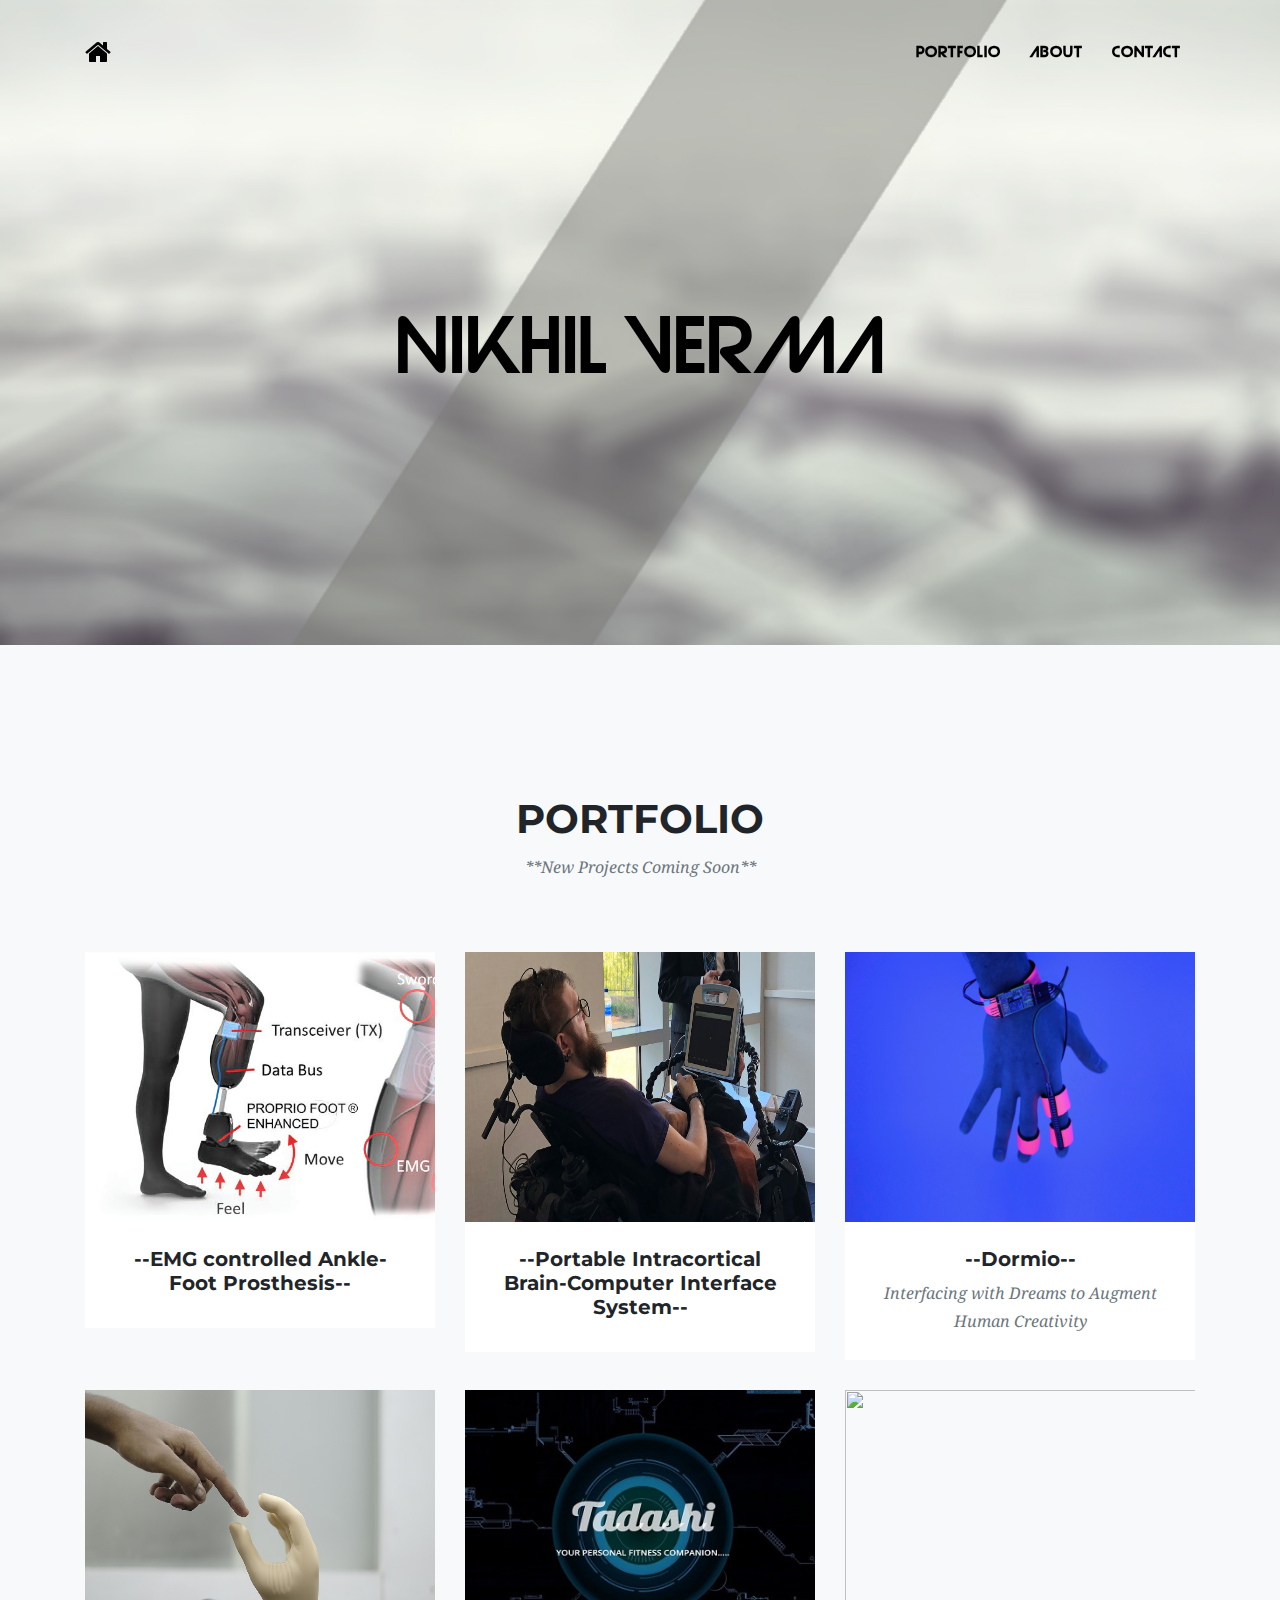
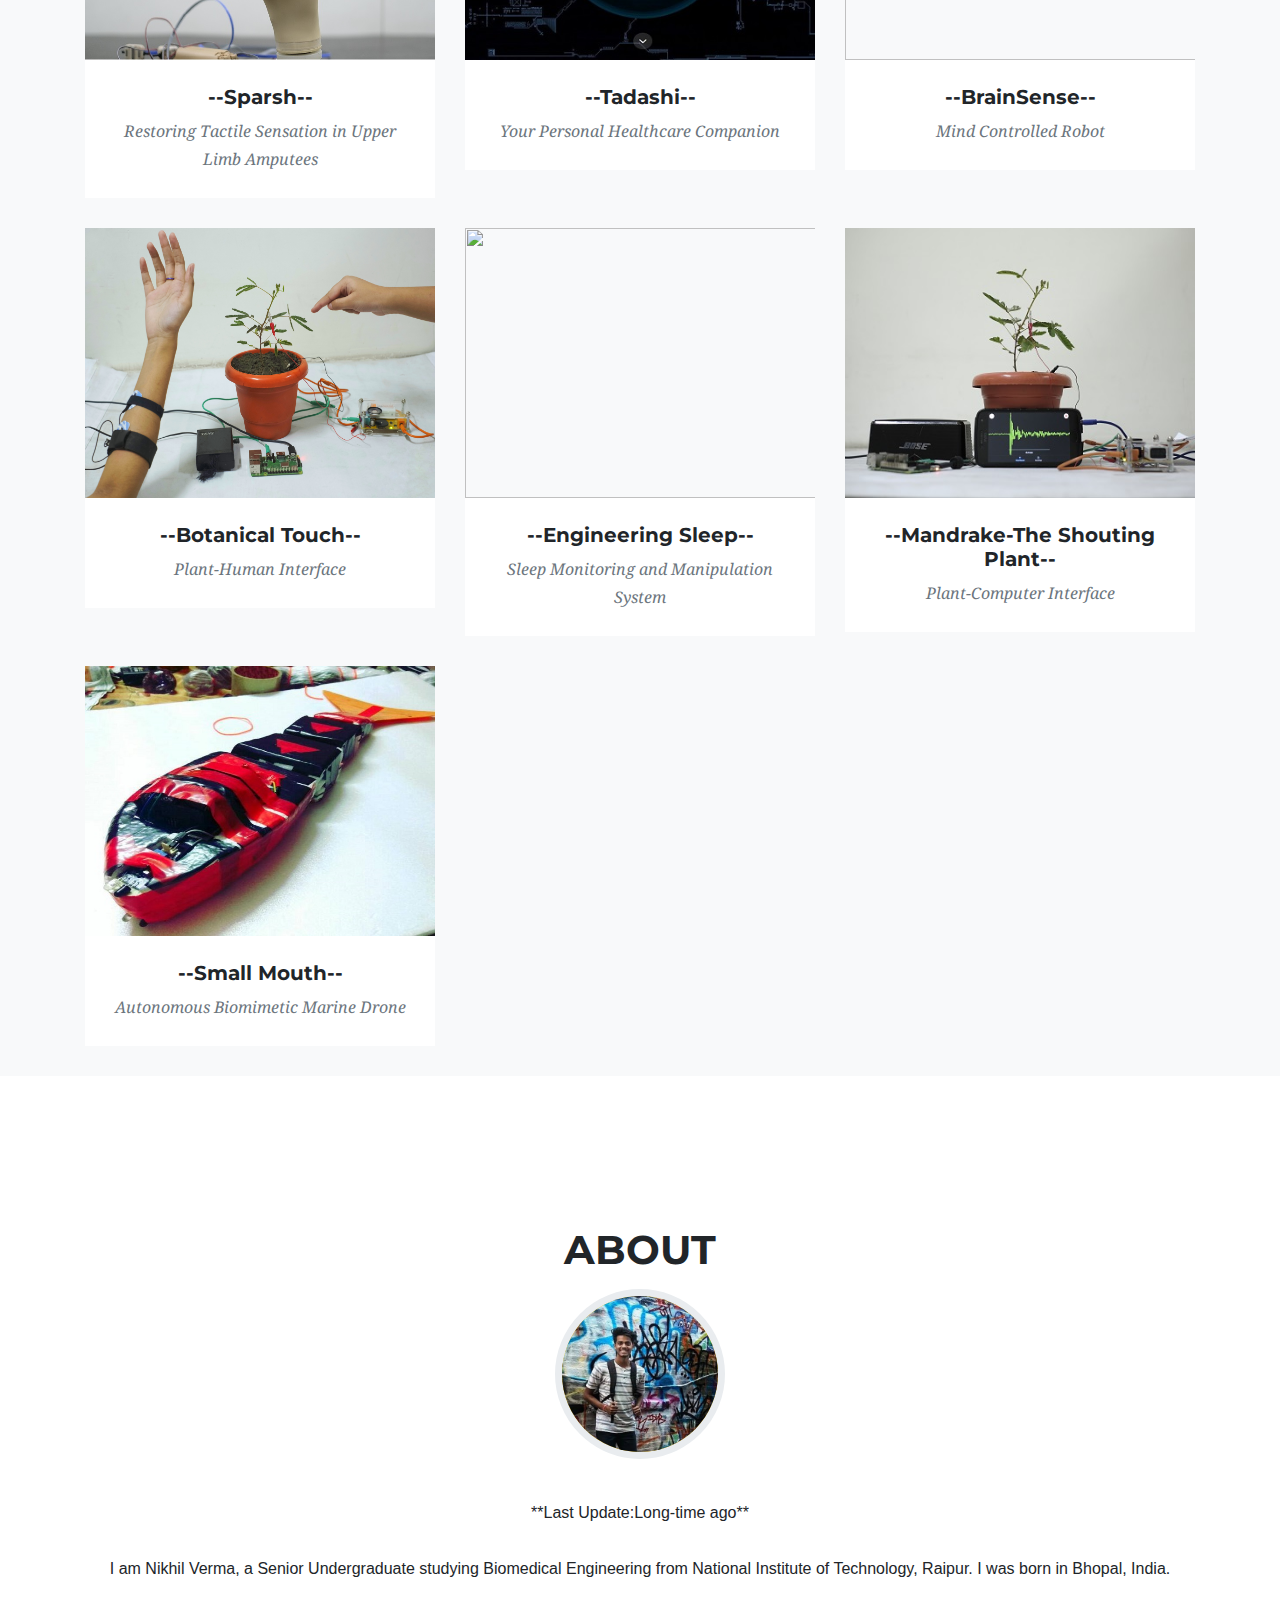
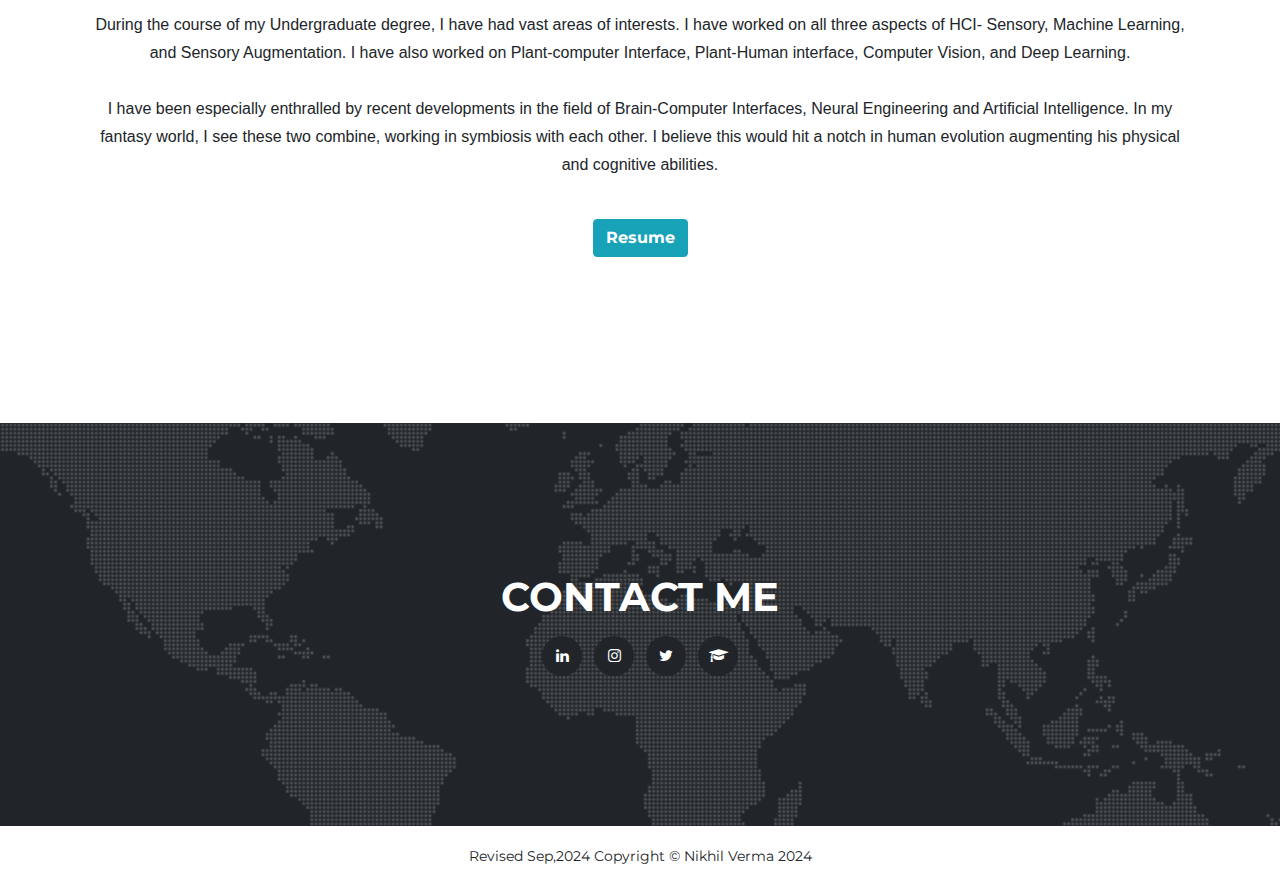
==== index.html @ d61e4cce "Update index.html" ====
<!DOCTYPE html>
<html lang="en">

<head>
  <meta charset="utf-8">
  <meta name="viewport" content="width=device-width, initial-scale=1, shrink-to-fit=no">
  <meta name="description" content="Nikhil,Nikku,Verma,Nik,NVerma,Nikverma">
  <meta name="author" content="Nikhil">
  <title>Nikhil Verma</title>
  <!-- Bootstrap core CSS -->
  <link href="vendor/bootstrap/css/bootstrap.min.css" rel="stylesheet">
  <!-- Custom fonts for this template -->
  <link href="vendor/fontawesome-free/css/all.min.css" rel="stylesheet" type="text/css">
  <link href="https://fonts.googleapis.com/css?family=Montserrat:400,700" rel="stylesheet" type="text/css">
  <link href='https://fonts.googleapis.com/css?family=Kaushan+Script' rel='stylesheet' type='text/css'>
  <link href='https://fonts.googleapis.com/css?family=Droid+Serif:400,700,400italic,700italic' rel='stylesheet'
    type='text/css'>
  <link href='https://fonts.googleapis.com/css?family=Roboto+Slab:400,100,300,700' rel='stylesheet' type='text/css'>
  <link rel="stylesheet" href="https://cdnjs.cloudflare.com/ajax/libs/font-awesome/4.7.0/css/font-awesome.min.css">
  <!-- Custom styles for this template -->
  <link href="css/agency.min.css" rel="stylesheet">
  <!-- <link href="css/agency.css" rel="stylesheet"> -->
  <style>
    #topBtn {
      display: inline-block;
      background-color: #858984;
      width: 50px;
      height: 50px;
      text-align: center;
      border-radius: 4px;
      position: fixed;
      bottom: 30px;
      right: 30px;
      transition: background-color .3s,
        opacity .5s, visibility .5s;
      opacity: 0;
      visibility: hidden;
      z-index: 1000;
    }

    #topBtn::after {
      content: "\f077";
      font-family: FontAwesome;
      font-weight: normal;
      font-style: normal;
      font-size: 2em;
      line-height: 50px;
      color: #fff;
    }

    #topBtn:hover {
      cursor: pointer;
      background-color: #333;
    }

    #topBtn:active {
      background-color: #555;
    }

    #topBtn.show {
      opacity: 1;
      visibility: visible;
    }

    .test img {
      transform: rotate(270deg);
      ... margin: 10px 0px;
    }

    @font-face {
      font-family: myFirstFont;
      src: url(strasua.ttf);
    }

    * {
      font-family: myFirstFont;
    }

    $redColor: rgba(244, 67, 54, 1);
    $blueColor: rgba(33, 150, 243, 1);

    .flex-center {
      width: 100%;
      min-height: 50vh;

      background: #000;

      display: -webkit-box;
      display: -webkit-flex;
      display: -ms-flexbox;
      display: flex;
      -webkit-box-pack: center;
      -webkit-justify-content: center;
      -ms-flex-pack: center;
      justify-content: center;
      -webkit-box-align: center;
      -webkit-align-items: center;
      -ms-flex-align: center;
      align-items: center;
    }

    .icon-3d {
      padding: 10px;
      -webkit-animation: icon3d 200ms 10;
      animation: icon3d 200ms 10;
      color: #fff;

      &:hover {
        -webkit-animation: icon3d 200ms infinite;
        animation: icon3d 200ms infinite;
      }
    }

    @keyframes icon3d {
      0% {
        text-shadow: 5px 4px $redColor, -5px -6px $blueColor;
      }

      25% {
        text-shadow: -5px -6px $redColor, 5px 4px $blueColor;
      }

      50% {
        text-shadow: 5px -4px $redColor, -8px 4px $blueColor;
      }

      75% {
        text-shadow: -8px -4px $redColor, -5px -4px $blueColor;
      }

      100% {
        text-shadow: -5px 0 $redColor, 5px -4px $blueColor;
      }
    }
  </style>
</head>

<body id="page-top">
  <!-- Navigation -->
  <!-- Back to top button -->
  <a id="topBtn"></a>
  <nav class="navbar navbar-expand-lg navbar-dark fixed-top" id="mainNav">
    <div class="container">
      <a class="navbar-brand js-scroll-trigger" href="#page-top" style="color:black;"><span><i
            class="fa fa-home"></i></span></a>
      <button class="navbar-toggler navbar-toggler-right" type="button" data-toggle="collapse"
        data-target="#navbarResponsive" aria-controls="navbarResponsive" aria-expanded="false"
        aria-label="Toggle navigation">
        Menu
        <i class="fas fa-bars"></i>
      </button>
      <div class="collapse navbar-collapse" id="navbarResponsive">
        <ul class="navbar-nav text-uppercase ml-auto">
          <li class="nav-item">
            <a class="nav-link js-scroll-trigger" href="#portfolio"><b>Portfolio</b></a>
          </li>
          <!-- <li class="nav-item">
            <a class="nav-link js-scroll-trigger" href="#press"><b>Press</b></a>
          </li>  -->
          <li class="nav-item">
            <a class="nav-link js-scroll-trigger" href="#about"><b>About</b></a>
          </li>
          <!--             <li class="nav-item">
              <a class="nav-link js-scroll-trigger" href="resume.pdf" target="_blank"><b>Resume</b></a>
            </li> -->
          <li class="nav-item">
            <a class="nav-link js-scroll-trigger" href="#contact"><b>Contact</b></a>
          </li>
        </ul>
      </div>
    </div>
  </nav>
  <!-- Header --> <br>
  <br> <br>
  <header class="masthead">
    <div class="container">
      <div class="intro-text" style="height:653px;color:black;margin-top:-80px;font-size:4.589999em;">
        NIKHIL VERMA
      </div>
    </div>
  </header>

  <section class="bg-light" id="portfolio" style="padding-bottom: 0px">
    <div class="container">
      <div class="row">
        <div class="col-lg-12 text-center">
          <h2 class="section-heading text-uppercase">Portfolio</h2>
          <h3 class="section-subheading text-muted">**New Projects Coming Soon**</h3>
        </div>
      </div>
      <div class="row">
<!--         <div class="col-md-4 col-sm-6 portfolio-item" data-toggle="modal" href="#portfolioModal11">
          <a class="portfolio-link">
            <div class="portfolio-hover">
            </div>
            <img class="img-fluid" src="img/about/ossur foot.png" alt="" style="width: 400px;height: 270px;">
          </a>
          <div class="portfolio-caption">
            <h5>--project 1--</h5>
            
          </div>
        </div> -->

<!--         <div class="col-md-4 col-sm-6 portfolio-item" data-toggle="modal" href="#portfolioModal12">
          <a class="portfolio-link">
            <div class="portfolio-hover">
            </div>
            <img class="img-fluid" src="img/about/ossur foot.png" alt="" style="width: 400px;height: 270px;">
          </a>
          <div class="portfolio-caption">
            <h5>--p2--</h5>
          </div>
        </div> -->

<!--         <div class="col-md-4 col-sm-6 portfolio-item" data-toggle="modal" href="#portfolioModal13">
          <a class="portfolio-link">
            <div class="portfolio-hover">
            </div>
            <img class="img-fluid" src="img/about/ossur foot.png" alt="" style="width: 400px;height: 270px;">
          </a>
          <div class="portfolio-caption">
            <h5>--p3--</h5>
            
          </div>
        </div> -->

        <div class="col-md-4 col-sm-6 portfolio-item" data-toggle="modal" href="#portfolioModal10">
          <a class="portfolio-link">
            <div class="portfolio-hover">
              <!--  <div class="portfolio-hover-content">
                  <i class="fas fa-eye fa-2x"></i>
                </div> -->
            </div>
            <img class="img-fluid" src="img/about/ossur foot.png" alt="" style="width: 400px;height: 270px;">
          </a>
          <div class="portfolio-caption">
            <h5>--EMG controlled Ankle-Foot Prosthesis--</h5>
            <!-- <p class="text-muted"></p> -->
          </div>
        </div>
        <div class="col-md-4 col-sm-6 portfolio-item" data-toggle="modal" href="#portfolioModal9">
          <a class="portfolio-link">
            <div class="portfolio-hover">
              <!--  <div class="portfolio-hover-content">
                  <i class="fas fa-eye fa-2x"></i>
                </div> -->
            </div>
            <img class="img-fluid" src="img/about/Portable_BCI_thumbnail.jpg" alt=""
              style="width: 400px;height: 270px;">
          </a>
          <div class="portfolio-caption">
            <h5>--Portable Intracortical Brain-Computer Interface System--</h5>
            <!-- <p class="text-muted"></p> -->
          </div>
        </div>
        <div class="col-md-4 col-sm-6 portfolio-item" data-toggle="modal" href="#portfolioModal4">
          <a class="portfolio-link">
            <div class="portfolio-hover">
              <!-- <div class="portfolio-hover-content">
                  <i class="fas fa-eye fa-2x"></i>
                </div> -->
            </div>
            <img class="img-fluid" src="img/about/dormio.jpeg" alt="" style="width: 400px;height: 270px;">
          </a>
          <div class="portfolio-caption">
            <h5>--Dormio--</h5>
            <p class="text-muted">Interfacing with Dreams to Augment Human Creativity</p>
          </div>
        </div>
        <div class="col-md-4 col-sm-6 portfolio-item" data-toggle="modal" href="#portfolioModal2">
          <a class="portfolio-link">
            <div class="portfolio-hover">
              <!-- <div class="portfolio-hover-content">
                  <i class="fas fa-eye fa-2x"></i>
                </div> -->
            </div>
            <img class="img-fluid" src="img/about/sparsh_thumnail.JPG" alt="" style="width: 400px;height: 270px;">
          </a>
          <div class="portfolio-caption">
            <h5>--Sparsh--</h5>
            <p class="text-muted">Restoring Tactile Sensation in Upper Limb Amputees</p>
          </div>
        </div>
        <div class="col-md-4 col-sm-6 portfolio-item" data-toggle="modal" href="#portfolioModal1">
          <a class="portfolio-link">
            <div class="portfolio-hover">
              <!-- <div class="portfolio-hover-content">
                  <i class="fas fa-eye fa-2x"></i>
                </div> -->
            </div>
            <img class="img-fluid" src="img/about/first_thumbnail.jpg" style="width: 400px;height: 270px;" alt="">
          </a>
          <div class="portfolio-caption">
            <h5>--Tadashi--</h5>
            <p class="text-muted">Your Personal Healthcare Companion</p>
          </div>
        </div>
        <div class="col-md-4 col-sm-6 portfolio-item" data-toggle="modal" href="#portfolioModal5">
          <a class="portfolio-link">
            <div class="portfolio-hover">
              <!-- <div class="portfolio-hover-content">
                  <i class="fas fa-eye fa-2x"></i>
                </div> -->
            </div>
            <img class="img-fluid" src="img/about/brainsense_2.JPG" alt="" style="width: 400px;height: 270px;">
          </a>
          <div class="portfolio-caption">
            <h5>--BrainSense--</h5>
            <p class="text-muted">Mind Controlled Robot</p>
          </div>
        </div>

        <div class="col-md-4 col-sm-6 portfolio-item" data-toggle="modal" href="#portfolioModal3">
          <a class="portfolio-link">
            <div class="portfolio-hover">
              <!-- <div class="portfolio-hover-content">
                  <i class="fas fa-eye fa-2x"></i>
                </div> -->
            </div>
            <img class="img-fluid" src="img/about/botanical_thumb.jpg" alt="" style="width: 400px;height: 270px;">
          </a>
          <div class="portfolio-caption">
            <h5>--Botanical Touch--</h5>
            <p class="text-muted">Plant-Human Interface</p>
          </div>
        </div>


        <div class="col-md-4 col-sm-6 portfolio-item" data-toggle="modal" href="#portfolioModal6">
          <a class="portfolio-link">
            <div class="portfolio-hover">
              <!-- <div class="portfolio-hover-content">
                  <i class="fas fa-eye fa-2x"></i>
                </div> -->
            </div>
            <img class="img-fluid" src="img/about/sleep.JPG" alt="" style="width: 400px;height: 270px;">
          </a>
          <div class="portfolio-caption">
            <h5>--Engineering Sleep--</h5>
            <p class="text-muted">Sleep Monitoring and Manipulation System</p>
          </div>
        </div>
        <div class="col-md-4 col-sm-6 portfolio-item" data-toggle="modal" href="#portfolioModal7">
          <a class="portfolio-link">
            <div class="portfolio-hover">
              <!-- <div class="portfolio-hover-content">
                  <i class="fas fa-eye fa-2x"></i>
                </div> -->
            </div>
            <img class="img-fluid" src="img/about/plant_thumb.JPG" style="width: 400px;height: 270px;" alt="">
          </a>
          <div class="portfolio-caption">
            <h5>--Mandrake-The Shouting Plant--</h5>
            <p class="text-muted">Plant-Computer Interface</p>
          </div>
        </div>
        <div class="col-md-4 col-sm-6 portfolio-item" data-toggle="modal" href="#portfolioModal8">
          <a class="portfolio-link">
            <div class="portfolio-hover">
              <!--  <div class="portfolio-hover-content">
                  <i class="fas fa-eye fa-2x"></i>
                </div> -->
            </div>
            <img class="img-fluid" src="img/about/mouth.jpg" alt="" style="width: 400px;height: 270px;">
          </a>
          <div class="portfolio-caption">
            <h5>--Small Mouth--</h5>
            <p class="text-muted">Autonomous Biomimetic Marine Drone</p>
          </div>
        </div>


      </div>
    </div>
  </section>
  <!-- Team -->



  <!-- About -->
  <section id="about">
    <div class="container">
      <div class="row">
        <div class="col-lg-12 text-center">
          <h2 class="section-heading text-uppercase">About</h2>
          <!-- <h3 class="section-subheading text-muted">Lorem ipsum dolor sit amet consectetur.</h3> -->
        </div>
      </div>
      <div class="row">
        <div class="col-lg-12">
          <ul class="timeline">
            <li>
              <div class="timeline-image">
                <img class="rounded-circle img-fluid" src="img/about/1.JPG" alt="">
              </div>
              <!-- <div class="timeline-panel">
                  <div class="timeline-heading">
                    <h4>2009-2011</h4>
                    <h4 class="subheading">Our Humble Beginnings</h4>
                  </div>
                  <div class="timeline-body">
                    <p class="text-muted"  style="font-family: Montserrat,-apple-system,BlinkMacSystemFont,'Segoe UI',Roboto,'Helvetica Neue',Arial,sans-serif,'Apple Color Emoji','Segoe UI Emoji','Segoe UI Symbol','Noto Color Emoji';"> Lorem ipsum dolor sit amet, consectetur adipisicing elit. Sunt ut voluptatum eius sapiente, totam reiciendis temporibus qui quibusdam, recusandae sit vero unde, sed, incidunt et ea quo dolore laudantium consectetur!</p>
                  </div>

                </div>
 -->
            </li>
          </ul>
          <!-- about myself -->
          <!-- <br> -->
          <br>
          <p style="text-align: center; font-family: sans-serif;">**Last Update:Long-time ago**
            <br>
            <br>
            I am Nikhil Verma, a Senior Undergraduate studying Biomedical Engineering from National Institute of
            Technology, Raipur. I was born in Bhopal, India.
            <br>
            <br>
            During the course of my Undergraduate degree, I have had vast areas of interests. I have worked on all three
            aspects of HCI- Sensory, Machine Learning, and Sensory Augmentation. I have also worked on Plant-computer
            Interface, Plant-Human interface, Computer Vision, and Deep Learning.
            <br>
            <br>
            I have been especially enthralled by recent developments in the field of Brain-Computer Interfaces, Neural
            Engineering and Artificial Intelligence. In my fantasy world, I see these two combine, working in symbiosis
            with each other. I believe this would hit a notch in human evolution augmenting his physical and cognitive
            abilities.
          </p>
          <!-- <div class="row">
              <div class="col-sm-6">
                dolor sit amet, consectetur adipisicing elit. Sunt ut voluptatum eius sapiente, totam reiciendis temporibus qui quibusdam, recusandae sit vero unde, sed, incidunt et ea quo dolore laudantium consecte
              </div>
              <div class="col-sm-6">
                dolor sit amet, consectetur adipisicing elit. Sunt ut voluptatum eius sapiente, totam reiciendis temporibus qui quibusdam, recusandae sit vero unde, sed, incidunt et ea quo dolore laudantium consecte
              </div>
            </div> -->
          <br>
          <p class="text-center">
            <a href="resume.pdf" target="blank"><button class="btn btn-info">Resume</button></a>
          </p>
        </div>
      </div>
    </div>
  </section>
  <!-- Portfolio Grid -->

  <!-- Footer -->
  <!-- Contact -->
  <section id="contact" style="color:black;">
    <div class="container">
      <div class="row">
        <div class="col-lg-12 ">
          <center>
            <h2 class="section-heading text-uppercase">Contact Me</h2>
            <!-- <div class="flex-center">
                <a href="https://www.linkedin.com/in/nikhil-verma-bme"><i style="color:black;" class="fab fa-linkedin-in fa-2x icon-3d"></i></a>
                 <a href="https://www.instagram.com/nikhil._.verma/?hl=en"> <i style="color:black;" class="fa fa-instagram fa-2x icon-3d"></i></a>
                 <a href="https://www.facebook.com/nikhil.verma.543"> <i  style="color:black;" class="fa fa-facebook fa-2x icon-3d"></i></a>
              </div> -->
            <div class="flex-center">
              <ul class="list-inline social-buttons">
                <li class="list-inline-item">
                  <a href="https://www.linkedin.com/in/nikhil-verma-bme" target="_blank">
                    <i class="fa fa-brands fa-linkedin"></i>
                  </a>
                </li>
                <li class="list-inline-item">
                  <a href="https://www.instagram.com/nikhil._.verma/?hl=en" target="_blank"> 
                    <i class="fa fa-brands fa-instagram fa-beat"></i>
<!--                     <i class="fa fa-brands fa-square-instagram"></i> -->
                  </a>
                </li>
<!--                 <li class="list-inline-item">
                  <a href="https://www.facebook.com/nikhil.verma.543" target="_blank"> <i
                      class="fa fa-facebook"></i></a>
                </li> -->
                <li class="list-inline-item">
                  <a href="https://x.com/verma_nikhil96" target="_blank"> 
<!--                     <i class="fa fa-brands fa-x-twitter"></i> -->
                    <i class="fa fa-brands fa-twitter"></i>
                  </a>
                </li>
                <li class="list-inline-item">
                  <a href="https://scholar.google.ch/citations?hl=en&user=K214kB4AAAAJ" target="_blank"> 
                    <i class="fa fa-solid fa-graduation-cap"></i>
                  </a>
                </li>
              </ul>
            </div>
          </center>
        </div>
      </div>
      <center>

      </center>
    </div>
  </section>
  <footer>
    <div class="container">
      <div class="row">
        <div class="col-md-12">
          <span class="copyright">Revised Sep,2024 Copyright © Nikhil Verma 2024</span>
        </div>
      </div>
    </div>
  </footer>
  <!-- Portfolio Modals -->

  <!-- project 11 -->
  <div class="portfolio-modal modal fade" id="portfolioModal11" tabindex="-1" role="dialog" aria-hidden="true">
    <div class="modal-dialog">
      <div class="modal-content">
        <div class="close-modal" data-dismiss="modal">
          <!-- <i class="fas fa-times" style="font-size:2em;color:grey"></i> -->
          <button type="button" class="close" data-dismiss="modal">&times;</button>
        </div>
        <div class="container">
          <div class="row">
            <p class="text-muted"><b style="font-family: sans-serif;">Date: </b></p>
            <div class="col-lg-12 mx-auto">
              <div class="modal-body">
                <!-- Project Details Go Here -->
                <!-- <h2 class="text-uppercase">Small Mouth</h2> -->
                <p class="item-intro text-muted" style="font-size: 25px ;margin-top: -15px;">Portable Intracortical
                  Brain-Computer Interface System</p>
                <!-- <p class="item-intro" style="margin-top: -10px;font-size: 20px;font-family: sans-serif; color: black;">
                    { Biomimetic Robotics, Arduino, Biomechanics}</p> -->
                <img class="img-fluid d-block mx-auto" src="img/about/Portable_BCI.jpg" alt="">
                <p style="font-family: sans-serif;margin-top: -30px; ">
                  <i style="font-family: sans-serif;position: relative;">Fig: Participant using Portable iBCI system</i>
                </p>
                <br><br>
                <p style="font-family: sans-serif;text-align: justify;">Intracortical brain-computer interface (iBCI)
                  research has demonstrated the ability for peoplewith paralysis to control computers. However, most of
                  these demonstrations have been limitedto lab settings and there has been a gap in bringing it to the
                  end-user. The majority of thesestudies have evaluated the system based on its usability. However,
                  these cover only a part ofuser experience namely the pragmatic qualities, and not its hedonic
                  qualities. In order to designa system that is user centered, there needs to be an iterative design
                  process between thedeveloper and the user, which addresses the whole user experience.
                  <br><br>
                  I worked on the graphical user interface and development of the interface between differentsoftware
                  modules for controlling a tablet PC through brain computer interface. The goal was totransition from
                  an experiment system, where the developer setup the task for the participant to asystem available to
                  an end user where the participant to can independently setup (maybe withthe help of the user) and use
                  the system at home. When the user was able to use the system, itwas evaluated addressing the whole
                  user experience. The iBCI user experience was thencompared to that of touch screen input by a
                  participant with tetraplegia who retained the use ofhis proximal arm but had impaired hand function.
                  <br>
                </p>
                <!--<a href="www.nitrr.ac.in" style="color: blue;font-family: sans-serif;">Dummmy</a>-->
                <br>
                <div class="embed-responsive embed-responsive-16by9" style="overflow:auto;">
                  <video controls="controls">
                    <source src="img/about/BCI_control.mp4" type="video/mp4">
                  </video>
                </div>
                <br><br>
                <img class="img-fluid d-block mx-auto" src="img/about/GUI.png" alt="">
                <p style="font-family: sans-serif;margin-top: -30px; ">
                  <i style="font-family: sans-serif;position: relative;">Fig: Graphical User Interface of the system and
                    painting made by the participant using BCIcontrol</i>
                </p>
                <br><br>
                <p style="font-family: sans-serif;text-align: justify;">The participant was able to use a 3 DOF decoder
                  to complete the center-out task and the shape
                  tracing task. The user experience assessment revealed high effectiveness (accuracy, low error)
                  and an overall good match between the user and the assistive device which suggests the user
                  was rather satisfied with the system when assessed using various questionnaire.</p>
                <br><br>
                <img class="img-fluid d-block mx-auto" src="img/about/shape tracing.png" alt="">
                <p style="font-family: sans-serif;margin-top: -30px; ">
                  <i style="font-family: sans-serif;position: relative;">Fig: Shape tracing accuracy result comparison
                    of BCI control and Stylus control.</i>
                </p>
              </div>
              <div class="modal-footer">
                <button type="button" class="btn btn-info btn-sm" data-dismiss="modal">Other Projects</button>
              </div>
            </div>
          </div>
        </div>
      </div>
    </div>
  </div>

  <!-- project 12 -->
  <div class="portfolio-modal modal fade" id="portfolioModal12" tabindex="-1" role="dialog" aria-hidden="true">
    <div class="modal-dialog">
      <div class="modal-content">
        <div class="close-modal" data-dismiss="modal">
          <!-- <i class="fas fa-times" style="font-size:2em;color:grey"></i> -->
          <button type="button" class="close" data-dismiss="modal">&times;</button>
        </div>
        <div class="container">
          <div class="row">
            <p class="text-muted"><b style="font-family: sans-serif;">Date: </b></p>
            <div class="col-lg-12 mx-auto">
              <div class="modal-body">
                <!-- Project Details Go Here -->
                <!-- <h2 class="text-uppercase">Small Mouth</h2> -->
                <p class="item-intro text-muted" style="font-size: 25px ;margin-top: -15px;">Portable Intracortical
                  Brain-Computer Interface System</p>
                <!-- <p class="item-intro" style="margin-top: -10px;font-size: 20px;font-family: sans-serif; color: black;">
                    { Biomimetic Robotics, Arduino, Biomechanics}</p> -->
                <img class="img-fluid d-block mx-auto" src="img/about/Portable_BCI.jpg" alt="">
                <p style="font-family: sans-serif;margin-top: -30px; ">
                  <i style="font-family: sans-serif;position: relative;">Fig: Participant using Portable iBCI system</i>
                </p>
                <br><br>
                <p style="font-family: sans-serif;text-align: justify;">Intracortical brain-computer interface (iBCI)
                  research has demonstrated the ability for peoplewith paralysis to control computers. However, most of
                  these demonstrations have been limitedto lab settings and there has been a gap in bringing it to the
                  end-user. The majority of thesestudies have evaluated the system based on its usability. However,
                  these cover only a part ofuser experience namely the pragmatic qualities, and not its hedonic
                  qualities. In order to designa system that is user centered, there needs to be an iterative design
                  process between thedeveloper and the user, which addresses the whole user experience.
                  <br><br>
                  I worked on the graphical user interface and development of the interface between differentsoftware
                  modules for controlling a tablet PC through brain computer interface. The goal was totransition from
                  an experiment system, where the developer setup the task for the participant to asystem available to
                  an end user where the participant to can independently setup (maybe withthe help of the user) and use
                  the system at home. When the user was able to use the system, itwas evaluated addressing the whole
                  user experience. The iBCI user experience was thencompared to that of touch screen input by a
                  participant with tetraplegia who retained the use ofhis proximal arm but had impaired hand function.
                  <br>
                </p>
                <!--<a href="www.nitrr.ac.in" style="color: blue;font-family: sans-serif;">Dummmy</a>-->
                <br>
                <div class="embed-responsive embed-responsive-16by9" style="overflow:auto;">
                  <video controls="controls">
                    <source src="img/about/BCI_control.mp4" type="video/mp4">
                  </video>
                </div>
                <br><br>
                <img class="img-fluid d-block mx-auto" src="img/about/GUI.png" alt="">
                <p style="font-family: sans-serif;margin-top: -30px; ">
                  <i style="font-family: sans-serif;position: relative;">Fig: Graphical User Interface of the system and
                    painting made by the participant using BCIcontrol</i>
                </p>
                <br><br>
                <p style="font-family: sans-serif;text-align: justify;">The participant was able to use a 3 DOF decoder
                  to complete the center-out task and the shape
                  tracing task. The user experience assessment revealed high effectiveness (accuracy, low error)
                  and an overall good match between the user and the assistive device which suggests the user
                  was rather satisfied with the system when assessed using various questionnaire.</p>
                <br><br>
                <img class="img-fluid d-block mx-auto" src="img/about/shape tracing.png" alt="">
                <p style="font-family: sans-serif;margin-top: -30px; ">
                  <i style="font-family: sans-serif;position: relative;">Fig: Shape tracing accuracy result comparison
                    of BCI control and Stylus control.</i>
                </p>
              </div>
              <div class="modal-footer">
                <button type="button" class="btn btn-info btn-sm" data-dismiss="modal">Other Projects</button>
              </div>
            </div>
          </div>
        </div>
      </div>
    </div>
  </div>

  <!-- project 13 -->
  <div class="portfolio-modal modal fade" id="portfolioModal13" tabindex="-1" role="dialog" aria-hidden="true">
    <div class="modal-dialog">
      <div class="modal-content">
        <div class="close-modal" data-dismiss="modal">
          <!-- <i class="fas fa-times" style="font-size:2em;color:grey"></i> -->
          <button type="button" class="close" data-dismiss="modal">&times;</button>
        </div>
        <div class="container">
          <div class="row">
            <p class="text-muted"><b style="font-family: sans-serif;">Date: </b></p>
            <div class="col-lg-12 mx-auto">
              <div class="modal-body">
                <!-- Project Details Go Here -->
                <!-- <h2 class="text-uppercase">Small Mouth</h2> -->
                <p class="item-intro text-muted" style="font-size: 25px ;margin-top: -15px;">Portable Intracortical
                  Brain-Computer Interface System</p>
                <!-- <p class="item-intro" style="margin-top: -10px;font-size: 20px;font-family: sans-serif; color: black;">
                    { Biomimetic Robotics, Arduino, Biomechanics}</p> -->
                <img class="img-fluid d-block mx-auto" src="img/about/Portable_BCI.jpg" alt="">
                <p style="font-family: sans-serif;margin-top: -30px; ">
                  <i style="font-family: sans-serif;position: relative;">Fig: Participant using Portable iBCI system</i>
                </p>
                <br><br>
                <p style="font-family: sans-serif;text-align: justify;">Intracortical brain-computer interface (iBCI)
                  research has demonstrated the ability for peoplewith paralysis to control computers. However, most of
                  these demonstrations have been limitedto lab settings and there has been a gap in bringing it to the
                  end-user. The majority of thesestudies have evaluated the system based on its usability. However,
                  these cover only a part ofuser experience namely the pragmatic qualities, and not its hedonic
                  qualities. In order to designa system that is user centered, there needs to be an iterative design
                  process between thedeveloper and the user, which addresses the whole user experience.
                  <br><br>
                  I worked on the graphical user interface and development of the interface between differentsoftware
                  modules for controlling a tablet PC through brain computer interface. The goal was totransition from
                  an experiment system, where the developer setup the task for the participant to asystem available to
                  an end user where the participant to can independently setup (maybe withthe help of the user) and use
                  the system at home. When the user was able to use the system, itwas evaluated addressing the whole
                  user experience. The iBCI user experience was thencompared to that of touch screen input by a
                  participant with tetraplegia who retained the use ofhis proximal arm but had impaired hand function.
                  <br>
                </p>
                <!--<a href="www.nitrr.ac.in" style="color: blue;font-family: sans-serif;">Dummmy</a>-->
                <br>
                <div class="embed-responsive embed-responsive-16by9" style="overflow:auto;">
                  <video controls="controls">
                    <source src="img/about/BCI_control.mp4" type="video/mp4">
                  </video>
                </div>
                <br><br>
                <img class="img-fluid d-block mx-auto" src="img/about/GUI.png" alt="">
                <p style="font-family: sans-serif;margin-top: -30px; ">
                  <i style="font-family: sans-serif;position: relative;">Fig: Graphical User Interface of the system and
                    painting made by the participant using BCIcontrol</i>
                </p>
                <br><br>
                <p style="font-family: sans-serif;text-align: justify;">The participant was able to use a 3 DOF decoder
                  to complete the center-out task and the shape
                  tracing task. The user experience assessment revealed high effectiveness (accuracy, low error)
                  and an overall good match between the user and the assistive device which suggests the user
                  was rather satisfied with the system when assessed using various questionnaire.</p>
                <br><br>
                <img class="img-fluid d-block mx-auto" src="img/about/shape tracing.png" alt="">
                <p style="font-family: sans-serif;margin-top: -30px; ">
                  <i style="font-family: sans-serif;position: relative;">Fig: Shape tracing accuracy result comparison
                    of BCI control and Stylus control.</i>
                </p>
              </div>
              <div class="modal-footer">
                <button type="button" class="btn btn-info btn-sm" data-dismiss="modal">Other Projects</button>
              </div>
            </div>
          </div>
        </div>
      </div>
    </div>
  </div>

  <!-- Modal 1 -->
  <div class="portfolio-modal modal fade" id="portfolioModal1" tabindex="-1" role="dialog" aria-hidden="true">
    <div class="modal-dialog">
      <div class="modal-content">
        <div class="close-modal" data-dismiss="modal">
          <!-- <i class="fas fa-times" style="font-size:2em;color:grey"></i> -->
          <button type="button" class="close" data-dismiss="modal">&times;</button>
        </div>
        <div class="container">
          <div class="row">
            <p class="text-muted"><b style="font-family: sans-serif;">Date: December 2018</b></p>
            <div class="col-lg-12 mx-auto">
              <div class="modal-body">
                <!-- Project Details Go Here -->
                <h2 class="text-uppercase">Tadashi</h2>
                <p class="item-intro text-muted" style="font-size: 25px ;margin-top: -15px;">Personal Healthcare
                  Companion.</p>
                <p class="item-intro" style="margin-top: -10px;font-size: 20px;font-family: sans-serif; color: black;">
                  {Computer Vision, Deep Learning}</p>
                <img class="img-fluid d-block mx-auto" src="img/about/first_full.JPG" alt="">
                <br>
                <br>
                <p style="font-family: sans-serif;text-align: justify;">Tadashi was chosen to be one of the Top 20
                  Healthcare solutions in GE Healthcare Precision Challenge 2018.
                  <br>
                  Tadashi is a Personal Healthcare Companion which identifies and monitors the food intake of the user
                  and gives a feedback on his food lifestyle. This feedback includes immediate and weekly feedback which
                  help in decision making, self-realization and provides the user with an additional motivation to
                  continue with a healthy lifestyle. This is done by immediate audio feedback, tracking food intake
                  automatically and using a gamification approach by maintaining a leaderboard which is affected by
                  healthy and unhealthy food habits.
                  <br>
                  <br>
                  In this way, Tadashi help the user by helping with immediate decision making to switch to avoid
                  unhealthy diet, helps the user with tracking their food habits and also motivates the user to follow
                  the streak of sticking to a healthy diet.
                  <!-- copy from here for captions -->
                </p>
                <!--                   <a href="www.nitrr.ac.in" style="color: blue;font-family: sans-serif;">Dummmy</a>
 --> <br>
                <br>
                <img class="img-fluid d-block mx-auto" src="img/about/glass.png" alt="">
                <p style="font-family: sans-serif;margin-top: -30px; ">
                  <i style="font-family: sans-serif;position: relative;">Fig: Smart glass as the chosen form factor with
                    camera and bone conduction audio feedback</i>
                </p>
                <br>
                <br>
                <img class="img-fluid d-block mx-auto" src="img/about/pizza.jpg" alt="">
                <p style="font-family: sans-serif;margin-top: -30px; ">
                  <i style="font-family: sans-serif;position: relative;">Fig: Tadashi detecting pizza</i>
                </p>
                <!-- <br>
                  <br> -->
                <!-- copy till here for captions -->
                <!-- <ul class="list-inline"> -->
                <!-- <li><b style="font-family: sans-serif;">Date: December 2018</b></li> -->
                <!-- <li style="font-family: sans-serif;">Client: Threads</li>
                    <li style="font-family: sans-serif;">Category: Illustration</li> -->
                <!-- </ul> -->

                <!-- <button class="btn btn-info" data-dismiss="modal" type="button">
                    <i class="fas fa-times"></i>
                    Other Projects</button> -->
              </div>
              <div class="modal-footer">
                <button type="button" class="btn btn-info btn-sm" data-dismiss="modal">Other Projects</button>
              </div>
            </div>
          </div>
        </div>
      </div>
    </div>
  </div>

  <!-- Modal 2 -->
  <div class="portfolio-modal modal fade" id="portfolioModal2" tabindex="-1" role="dialog" aria-hidden="true">
    <div class="modal-dialog">
      <div class="modal-content">
        <div class="close-modal" data-dismiss="modal">
          <button type="button" class="close" data-dismiss="modal">&times;</button>
        </div>
        <div class="container">
          <div class="row">
            <p class="text-muted"><b style="font-family: sans-serif;">Date: August 2018- December 2018</b></p>
            <div class="col-lg-12 mx-auto">
              <div class="modal-body">
                <!-- Project Details Go Here -->
                <h2 class="text-uppercase">Sparsh</h2>
                <p class="item-intro text-muted" style="font-size: 25px ;margin-top: -15px;">Restoring Tactile Sensation
                  In Upper Limb Amputees.</p>
                <p class="item-intro" style="margin-top: -10px;font-size: 20px;font-family: sans-serif; color: black;">
                  {Neural Interface, Peripheral Nerve Stimulation}</p>
                <img class="img-fluid d-block mx-auto" src="img/about/sparsh_thumnail.JPG" alt="">
                <p style="font-family: sans-serif;text-align: justify;">The artificial limbs can play an essential role
                  in the rehabilitation of amputees. The existing state-of-the-art prosthesis is able to aid an
                  amputee’s ability to regain lost function but lacks the ability to advance the tactile sensation to
                  the human brain.Tactile sensing provides valuable insight into the environment in which we interact
                  with. For upper limb prosthetic users, the absence of sensory feedback impedes efficient use of the
                  prosthesis. In our work, we studied the use of noninvasive, targeted Transcutaneous Electrical Nerve
                  Stimulation(TENS) to provide sensory feedback to the upper limb amputees. We were able to classify
                  sensation in different surface areas of the palm where effective nerve stimulation was possible. We
                  also developed a closed-loop system to automatically provide an electrical stimulation to the nerves
                  whenever the prosthetic limb records a touch. We discovered that all the subjects were able to
                  differentiate between the different areas of palm when different peripheral nerves were stimulated. We
                  also exlored different stimulation parameters and found that a higher stimulation frequency provided a
                  more natural sensation when provided a frequency of upto 500Hz whose amplitude was modulated at a
                  lower frequency of 10Hz max due to hardware constraints. This system aims to help improve prosthetic
                  technology so that one day amputees will feel as if their device is a natural extension of their body.
                </p>
                <p style="font-family: sans-serif;">

                  <!-- copy from here for captions -->
                </p>
                <!--                   <a href="www.nitrr.ac.in" style="color: blue;font-family: sans-serif;">Dummmy</a>
 --> <br>
                <br>
                <img class="img-fluid d-block mx-auto" src="img/about/sparsh1.JPG" alt="">
                <p style="font-family: sans-serif;margin-top: -30px; ">
                  <i style="font-family: sans-serif;position: relative;">Fig: Testing on subject-6 </i>
                </p>
                <br>
                <br>
                <img class="img-fluid d-block mx-auto test" src="img/about/sparsh2.JPG" alt="">
                <p style="font-family: sans-serif;margin-top: -30px; ">
                  <i style="font-family: sans-serif;position: relative;">Fig: Electrode Placement (Median and Ulnar
                    Nerve)</i>
                  <br>
                  <br>
                </p>
                <!-- copy till here for captions -->
              </div>
              <div class="modal-footer">
                <button type="button" class="btn btn-info btn-sm" data-dismiss="modal">Other Projects</button>
              </div>
            </div>
          </div>
        </div>
      </div>
    </div>
  </div>

  <!-- Modal 3 -->
  <div class="portfolio-modal modal fade" id="portfolioModal3" tabindex="-1" role="dialog" aria-hidden="true">
    <div class="modal-dialog">
      <div class="modal-content">
        <div class="close-modal" data-dismiss="modal">
          <button type="button" class="close" data-dismiss="modal">&times;</button>
        </div>
        <div class="container">
          <div class="row">
            <p class="text-muted"><b style="font-family: sans-serif;">Date: October 2018- December 2018</b></p>
            <div class="col-lg-12 mx-auto">
              <div class="modal-body">
                <!-- Project Details Go Here -->
                <h2 class="text-uppercase">Botanical Touch</h2>
                <p class="item-intro text-muted" style="font-size: 25px ;margin-top: -15px;">Plant-Human Interface</p>
                <p class="item-intro" style="margin-top: -10px;font-size: 20px;font-family: sans-serif; color: black;">{
                  Plant-Sensors, RaspberryPi, Peripheral Nerve Stimulation }</p>
                <img class="img-fluid d-block mx-auto" src="img/about/botanical.jpeg" alt="">
                <p style="font-family: sans-serif;text-align: justify;">
                  Botanical Touch was developed to explore transhumanism to expand the horizons beyond our five senses.
                  The system allows us to perceive a different sense of touch- from a plant, helping us in developing a
                  deeper connection to the plants and in turn, with nature.
                  <br><br>
                  The Plant act as a natural sensor which generates an impluse on being touched. This impluse is
                  amplified and transmitted to the microcontroller which drives the TENS machine enabling the user to be
                  able to feel tactile sensation by peripheral nerve stimulation when the plant is being touched. I
                  believe this would help us bring closer to nature and thus work towards protecting it.

                </p>
                <p style="font-family: sans-serif;">

                  <!-- copy from here for captions -->
                </p>
                <!-- <a href="www.nitrr.ac.in" style="color: blue;font-family: sans-serif;">Dummmy</a> -->
                <br>
                <br>
                <!-- <img class="img-fluid d-block mx-auto" src="img/about/sparsh1.jpg" alt="">
                  <p style="font-family: sans-serif;margin-top: -30px; ">
             <i> <b style="font-family: sans-serif;position: relative;">In this way</b></i>
                  </p>
                  <img class="img-fluid d-block mx-auto" src="img/about/sparsh2.jpg" alt="">
                  <p style="font-family: sans-serif;margin-top: -30px; ">
             <i> <b style="font-family: sans-serif;position: relative;">In this way</b></i>
                  </p> -->
                <!-- copy till here for captions -->

              </div>
              <div class="modal-footer">
                <button type="button" class="btn btn-info btn-sm" data-dismiss="modal">Other Projects</button>
              </div>
            </div>
          </div>
        </div>
      </div>
    </div>
  </div>

  <!-- Modal 4 -->
  <div class="portfolio-modal modal fade" id="portfolioModal4" tabindex="-1" role="dialog" aria-hidden="true">
    <div class="modal-dialog">
      <div class="modal-content">
        <div class="close-modal" data-dismiss="modal">
          <button type="button" class="close" data-dismiss="modal">&times;</button>
        </div>
        <div class="container">
          <div class="row">
            <p class="text-muted"><b style="font-family: sans-serif;">Date: May 2018- July 2018 <br>
                (MIT Media Lab)</b></p>
            <div class="col-lg-12 mx-auto">
              <div class="modal-body">
                <!-- Project Details Go Here -->
                <h2 class="text-uppercase">Dormio</h2>
                <p class="item-intro text-muted" style="font-size: 25px ;margin-top: -15px;">Interfacing with Dreams to
                  Augment Human Creativity</p>
                <p class="item-intro" style="margin-top: -10px;font-size: 20px;font-family: sans-serif; color: black;">{
                  Signal Processing, Machine Learning , Python }</p>
                <img class="img-fluid d-block mx-auto" src="img/about/dormio.jpeg" alt="">
                <p style="font-family: sans-serif;text-align: justify;">This system allows for access to semi-lucid
                  sleep state-Hypnagogia, that can successfully influence, extract information from, and leverage
                  cognition happening during the early stages of sleep in order to augment human creativity. Famous
                  personalities like Edison and Tesla used a steel ball which napping to access this sleep state. Dormio
                  uses sensors that detect Heart Rate Variability, Electrodermal Activity and Muscle Tone to identify
                  this stage and sending these signal in real-time to the computer device.
                  <br><br>
                  This creates an opportunity to automate the process of influencing and extend early stage dreaming
                  state called Hypnagogia. Thus my work was to detect this sleep state. I used Machine Learning and
                  Signal Processing which could classify the Hypnagogic sleep with Non-Hypnagogic sleep.
                </p>
                <p style="font-family: sans-serif;">

                  <!-- copy from here for captions -->
                </p>
                <!--                   <a href="www.nitrr.ac.in" style="color: blue;font-family: sans-serif;">Dummmy</a>
 --> <br>
                <div class="embed-responsive embed-responsive-16by9" id="plotchart" style="overflow:auto;">
                  <iframe src="https://www.youtube.com/embed/joYEbU2R57Q" frameborder="0"
                    allow="accelerometer; autoplay; encrypted-media; gyroscope; picture-in-picture"
                    allowfullscreen></iframe>
                </div>
                <img class="img-fluid d-block mx-auto" src="img/about/dormio_1.jpeg" alt="">
                <p style="font-family: sans-serif;margin-top: -30px; ">
                  <i style="font-family: sans-serif;position: relative;">Fig: Flex Sensor Signal of Awake and Asleep
                    Subject </i>
                </p>
                <img class="img-fluid d-block mx-auto" src="img/about/dormio_2.jpeg" alt="">
                <p style="font-family: sans-serif;margin-top: -30px; ">
                  <i style="font-family: sans-serif;position: relative;">Fig: EDA Signal of Awake and Asleep Subject</i>
                </p>
                <img class="img-fluid d-block mx-auto" src="img/about/dormio_3.jpeg" alt="">
                <p style="font-family: sans-serif;margin-top: -30px; ">
                  <i style="font-family: sans-serif;position: relative;font-weight: normal;">Fig: BPM plot of Awake and
                    Asleep Subject</i>
                  <br>
                  <br>
                </p>
                <!-- copy till here for captions -->
              </div>
              <div class="modal-footer">
                <button type="button" class="btn btn-info btn-sm" data-dismiss="modal">Other Projects</button>
              </div>
            </div>
          </div>
        </div>
      </div>
    </div>
  </div>

  <!-- Modal 5 -->
  <div class="portfolio-modal modal fade" id="portfolioModal5" tabindex="-1" role="dialog" aria-hidden="true">
    <div class="modal-dialog">
      <div class="modal-content">
        <div class="close-modal" data-dismiss="modal">
          <button type="button" class="close" data-dismiss="modal">&times;</button>
        </div>
        <div class="container">
          <div class="row">
            <p class="text-muted"><b style="font-family: sans-serif;">Date: August 2017 - October 2017</b></p>
            <div class="col-lg-12 mx-auto">
              <div class="modal-body">
                <!-- Project Details Go Here -->
                <h2 class="text-uppercase">BrainSense</h2>
                <p class="item-intro text-muted" style="font-size: 25px ;margin-top: -15px;">Mind-Controlled Robot</p>
                <p class="item-intro" style="margin-top: -10px;font-size: 20px;font-family: sans-serif; color: black;">{
                  Brain-Computer Interface, Signal Processing, Arduino, LabView }</p>
                <img class="img-fluid d-block mx-auto" src="img/about/brainsense_1.jpeg" alt="">
                <p style="font-family: sans-serif;text-align: justify;">

                  The field of brain-computer interface is a driving force for utilizing electroencephalography
                  technology, which is the process of recording brain activity from the scalp using electrodes. Its main
                  focus has been about developing applications in a medical context, helping paralyzed or disabled
                  patients to interact with the external world. In this regard, A prototype of a brain-controlled robot
                  was prepared which was controlled by the eye blinking artifact in the EEG signals, in real time.
                  <br><br>

                  BrainSense acts as an inception for developing a vehicle, or wheelchair allowing patients with motor
                  disability to control it using their minds through Brain-Computer Interfaces. We designed and
                  developed a Two-Channel EEG acquisition system and the electrodes were placed on the prefrontal
                  cortex. Signal Processing was performed to reduce noise and unwanted features first by hardfare
                  filters and secondly using the NI-Labview Software. A mechanism to ignore the involuntary eye blinking
                  was considered to give user a better control over the system. The
                  While working on the project we faced a problem, the system was responding to the unwanted involuntary
                  eye-blink of the user. As a solution, an algorithm was developed in order to ignore the single
                  involuntary eye blink which always occurs simultaneously in both eyes and a different parameter was
                  set, in order to start the motor.
                  The model won the first price in “The National Science Exhibition-2017”

                </p>
                <p style="font-family: sans-serif;">

                  <!-- copy from here for captions -->
                </p>
                <!--  <a href="www.nitrr.ac.in" style="color: blue;font-family: sans-serif;">Dummmy</a> -->
                <br>
                <img class="img-fluid d-block mx-auto" src="img/about/brainsense_2.JPG" alt="">
                <p style="font-family: sans-serif;margin-top: -30px; ">
                  <i style="font-family: sans-serif;position: relative;font-weight: normal;">Fig: System Setup</i>
                </p>
                <br>
                <br>
                <img class="img-fluid d-block mx-auto" src="img/about/brainsense_3.JPG" alt="">
                <p style="font-family: sans-serif;margin-top: -30px; ">
                  <i style="font-family: sans-serif;position: relative;">Fig: Pre-Amplifier Circuit</i>
                  <br>
                  <br>
                </p>
                <!-- copy till here for captions -->

                <div class="modal-footer">
                  <button type="button" class="btn btn-info btn-sm" data-dismiss="modal">Other Projects</button>
                </div>
              </div>
            </div>
          </div>
        </div>
      </div>
    </div>
  </div>

  <!-- Modal 6 -->
  <div class="portfolio-modal modal fade" id="portfolioModal6" tabindex="-1" role="dialog" aria-hidden="true">
    <div class="modal-dialog">
      <div class="modal-content">
        <div class="close-modal" data-dismiss="modal">
          <button type="button" class="close" data-dismiss="modal">&times;</button>
        </div>
        <div class="container">
          <div class="row">
            <p class="text-muted"><b style="font-family: sans-serif;">Date: May 2017 - June 2017<br>
                (AIIMS Raipur)</b></p>
            <div class="col-lg-12 mx-auto">
              <div class="modal-body">
                <!-- Project Details Go Here -->
                <h2 class="text-uppercase">Engineering Sleep</h2>
                <p class="item-intro text-muted" style="font-size: 25px ;margin-top: -15px;">Sleep Monitoring and
                  Manipulation System</p>
                <p class="item-intro" style="margin-top: -10px;font-size: 20px;font-family: sans-serif; color: black;">{
                  EEG Signal Processing, Auditory Stimulation}</p>
                <img class="img-fluid d-block mx-auto" src="img/about/sleep.JPG" alt="">
                <p style="font-family: sans-serif;text-align: justify;">
                  High quality sleep is essential for a human being to recover from tiredness and to maintain good
                  health. Sleep deprivation due to sleep-related disorders such as hypertension, atherosclerosis and
                  coronary artery disease may introduce severe physical effects, e.g. cognitive impairments and mental
                  health complications. Many previous pieces of research have found that playing sounds synchronized to
                  the rhythm of the slow brain oscillations while sleep enhances these oscillations, thus improving the
                  quality of sleep and boosts their memory
                  Engineering Sleep is a system for measuring cerebral activity to recognize deep sleep by detection of
                  delta waves and stimulate synchronized auditory signals to enhance the quality of sleep and improve
                  memory.
                  The system could also track EEG,ECG and respiration rate and thus could also be used to detect sleep
                  apnea and track insomnia.
                  <br><br>
                  This was my first effort, in designing a closed loop human-machine interaction for expanding human
                  cognitive abilities and now wanted to work on the individual aspect of HCI

                </p>
                <p style="font-family: sans-serif;">

                  <!-- copy from here for captions -->
                </p>
                <!-- <a href="www.nitrr.ac.in" style="color: blue;font-family: sans-serif;">Dummmy</a> -->
                <br>
                <!-- <img class="img-fluid d-block mx-auto" src="img/about/sparsh1.jpg" alt="">
                  <p style="font-family: sans-serif;margin-top: -30px; ">
             <i> <b style="font-family: sans-serif;position: relative;">In this way</b></i>
                  </p>
                  <img class="img-fluid d-block mx-auto" src="img/about/sparsh2.jpg" alt="">
                  <p style="font-family: sans-serif;margin-top: -30px; ">
             <i> <b style="font-family: sans-serif;position: relative;">In this way</b></i>
                  </p> -->
                <!-- copy till here for captions -->

              </div>
              <div class="modal-footer">
                <button type="button" class="btn btn-info btn-sm" data-dismiss="modal">Other Projects</button>
              </div>
            </div>
          </div>
        </div>
      </div>
    </div>
  </div>

  <div class="portfolio-modal modal fade" id="portfolioModal7" tabindex="-1" role="dialog" aria-hidden="true">
    <div class="modal-dialog">
      <div class="modal-content">
        <div class="close-modal" data-dismiss="modal">
          <button type="button" class="close" data-dismiss="modal">&times;</button>
        </div>
        <div class="container">
          <div class="row">
            <p class="text-muted"><b style="font-family: sans-serif;">Date: August 2018</b></p>
            <div class="col-lg-12 mx-auto">
              <div class="modal-body">
                <!-- Project Details Go Here -->
                <h2 class="text-uppercase">Mandrake-The Shouting Plant</h2>
                <p class="item-intro text-muted" style="font-size: 25px ;margin-top: -15px;font-weight: normal;">
                  Plant-Computer Interface</p>
                <p class="item-intro"
                  style="margin-top: -10px;font-weight: normal;font-size: 20px;font-family: sans-serif; color: black;">{
                  Plant-Sensor, RaspberryPi}</p>
                <img class="img-fluid d-block mx-auto" src="img/about/plant.JPG" alt="">
                <br>

                <p style="font-family: sans-serif;text-align: justify;">
                  This was a fun project which got its inspiration from the shouting plant-Mandrake in the Harry Potter
                  movies. I thought it would be very cool to be able to give voice to plants. Recently I found out a way
                  detect electrical impulses travelling through the plant just like humans and decided to use it as a
                  trigger to play a recording. Whenever the Touch-Me-Not plant is touched the plant transmitts the
                  impulse to the RaspberryPi which generates a preloaded sound via bluetooth speaker.
                </p>
                <p style="font-family: sans-serif;">

                  <!-- copy from here for captions -->
                </p>
                <!-- <a href="www.nitrr.ac.in" style="color: blue;font-family: sans-serif;">Dummmy</a> -->
                <br>
                <img class="img-fluid d-block mx-auto" src="img/about/shouting_1.JPG" alt="">
                <p style="font-family: sans-serif;margin-top: -30px; ">
                  <i style="font-family: sans-serif;position: relative;font-weight: normal;">Fig: Electrodes placed on
                    the plant</i>
                  <br>
                  <br>
                </p>
                <!-- <img class="img-fluid d-block mx-auto" src="img/about/sparsh2.jpg" alt="">
                  <p style="font-family: sans-serif;margin-top: -30px; ">
             <i> <b style="font-family: sans-serif;position: relative;">In this way</b></i>
                  </p> -->
                <!-- copy till here for captions -->
              </div>
              <div class="modal-footer">
                <button type="button" class="btn btn-info btn-sm" data-dismiss="modal">Other Projects</button>
              </div>
            </div>
          </div>
        </div>
      </div>
    </div>
  </div>

  <!-- project 8 -->
  <div class="portfolio-modal modal fade" id="portfolioModal8" tabindex="-1" role="dialog" aria-hidden="true">
    <div class="modal-dialog">
      <div class="modal-content">
        <div class="close-modal" data-dismiss="modal">
          <!-- <i class="fas fa-times" style="font-size:2em;color:grey"></i> -->
          <button type="button" class="close" data-dismiss="modal">&times;</button>
        </div>
        <div class="container">
          <div class="row">
            <p class="text-muted"><b style="font-family: sans-serif;">Date: August 2018- December 2018</b></p>
            <div class="col-lg-12 mx-auto">
              <div class="modal-body">
                <!-- Project Details Go Here -->
                <h2 class="text-uppercase">Small Mouth</h2>
                <p class="item-intro text-muted" style="font-size: 25px ;margin-top: -15px;">Autonomous Biomimetic
                  Marine Drone</p>
                <p class="item-intro" style="margin-top: -10px;font-size: 20px;font-family: sans-serif; color: black;">
                  { Biomimetic Robotics, Arduino, Biomechanics}</p>
                <img class="img-fluid d-block mx-auto" src="img/about/mouth.jpg" alt="">
                <br><br>
                <p style="font-family: sans-serif;text-align: justify;">
                  Underwater exploration has been an important preoccupation of researchers for a long time. In terms of
                  scientific results, most exploration missions of such kind produce immense data of critical
                  importance. From the discovery of new life forms in areas we earlier thought were inhabitable to
                  assessing the impact of climate change on coral reefs or environmental monitoring, underwater
                  exploration has loads of benefits. For these applications and as an exercise in mechanical
                  prototyping, a 3-D printed model of fish was prepared inspired by the manoeuvring mechanisms of real
                  fishes. The model was designed in Google Sketchup and printed using a 3-d printer. The body of the
                  SmallMouth is divided into three parts so that each could be controlled separately and the motion of a
                  solid object can reproduce the undulation motion of a real fish. It also had obstacle dodging
                  capability which was achieved by Sensors attached in the front and using a microcontroller.
                  <br><br>
                  In the long run, with small additions SmallMouth could replace the existing Autonomous Underwater
                  Vehicles for marine externalploration mission and could also be used by Defence system for
                  surveillance. <br>
                  <b style="font-family: sans-serif;">The model won second prize in IEEE-Skills and Knowledge
                    Enhancement Program-2016.</b>
                </p>
                <!--<a href="www.nitrr.ac.in" style="color: blue;font-family: sans-serif;">Dummmy</a>-->
                <br><br>
                <img class="img-fluid d-block mx-auto" src="img/about/fish.JPG" alt="">
                <p style="font-family: sans-serif;margin-top: -30px; ">
                  <i style="font-family: sans-serif;position: relative;">Fig: Sketchup Model of SmallMouth at different
                    stages</i>
                </p>
              </div>
              <div class="modal-footer">
                <button type="button" class="btn btn-info btn-sm" data-dismiss="modal">Other Projects</button>
              </div>
            </div>
          </div>
        </div>
      </div>
    </div>
  </div>

  <!-- project 9 -->
  <div class="portfolio-modal modal fade" id="portfolioModal9" tabindex="-1" role="dialog" aria-hidden="true">
    <div class="modal-dialog">
      <div class="modal-content">
        <div class="close-modal" data-dismiss="modal">
          <!-- <i class="fas fa-times" style="font-size:2em;color:grey"></i> -->
          <button type="button" class="close" data-dismiss="modal">&times;</button>
        </div>
        <div class="container">
          <div class="row">
            <p class="text-muted"><b style="font-family: sans-serif;">Date: May 2019 - August 2019</b></p>
            <div class="col-lg-12 mx-auto">
              <div class="modal-body">
                <!-- Project Details Go Here -->
                <!-- <h2 class="text-uppercase">Small Mouth</h2> -->
                <p class="item-intro text-muted" style="font-size: 25px ;margin-top: -15px;">Portable Intracortical
                  Brain-Computer Interface System</p>
                <!-- <p class="item-intro" style="margin-top: -10px;font-size: 20px;font-family: sans-serif; color: black;">
                    { Biomimetic Robotics, Arduino, Biomechanics}</p> -->
                <img class="img-fluid d-block mx-auto" src="img/about/Portable_BCI.jpg" alt="">
                <p style="font-family: sans-serif;margin-top: -30px; ">
                  <i style="font-family: sans-serif;position: relative;">Fig: Participant using Portable iBCI system</i>
                </p>
                <br><br>
                <p style="font-family: sans-serif;text-align: justify;">Intracortical brain-computer interface (iBCI)
                  research has demonstrated the ability for peoplewith paralysis to control computers. However, most of
                  these demonstrations have been limitedto lab settings and there has been a gap in bringing it to the
                  end-user. The majority of thesestudies have evaluated the system based on its usability. However,
                  these cover only a part ofuser experience namely the pragmatic qualities, and not its hedonic
                  qualities. In order to designa system that is user centered, there needs to be an iterative design
                  process between thedeveloper and the user, which addresses the whole user experience.
                  <br><br>
                  I worked on the graphical user interface and development of the interface between differentsoftware
                  modules for controlling a tablet PC through brain computer interface. The goal was totransition from
                  an experiment system, where the developer setup the task for the participant to asystem available to
                  an end user where the participant to can independently setup (maybe withthe help of the user) and use
                  the system at home. When the user was able to use the system, itwas evaluated addressing the whole
                  user experience. The iBCI user experience was thencompared to that of touch screen input by a
                  participant with tetraplegia who retained the use ofhis proximal arm but had impaired hand function.
                  <br>
                </p>
                <!--<a href="www.nitrr.ac.in" style="color: blue;font-family: sans-serif;">Dummmy</a>-->
                <br>
                <div class="embed-responsive embed-responsive-16by9" style="overflow:auto;">
                  <video controls="controls">
                    <source src="img/about/BCI_control.mp4" type="video/mp4">
                  </video>
                </div>
                <br><br>
                <img class="img-fluid d-block mx-auto" src="img/about/GUI.png" alt="">
                <p style="font-family: sans-serif;margin-top: -30px; ">
                  <i style="font-family: sans-serif;position: relative;">Fig: Graphical User Interface of the system and
                    painting made by the participant using BCIcontrol</i>
                </p>
                <br><br>
                <p style="font-family: sans-serif;text-align: justify;">The participant was able to use a 3 DOF decoder
                  to complete the center-out task and the shape
                  tracing task. The user experience assessment revealed high effectiveness (accuracy, low error)
                  and an overall good match between the user and the assistive device which suggests the user
                  was rather satisfied with the system when assessed using various questionnaire.</p>
                <br><br>
                <img class="img-fluid d-block mx-auto" src="img/about/shape tracing.png" alt="">
                <p style="font-family: sans-serif;margin-top: -30px; ">
                  <i style="font-family: sans-serif;position: relative;">Fig: Shape tracing accuracy result comparison
                    of BCI control and Stylus control.</i>
                </p>
              </div>
              <div class="modal-footer">
                <button type="button" class="btn btn-info btn-sm" data-dismiss="modal">Other Projects</button>
              </div>
            </div>
          </div>
        </div>
      </div>
    </div>
  </div>

  <!-- project 10 -->
  <div class="portfolio-modal modal fade" id="portfolioModal10" tabindex="-1" role="dialog" aria-hidden="true">
    <div class="modal-dialog">
      <div class="modal-content">
        <div class="close-modal" data-dismiss="modal">
          <!-- <i class="fas fa-times" style="font-size:2em;color:grey"></i> -->
          <button type="button" class="close" data-dismiss="modal">&times;</button>
        </div>
        <div class="container">
          <div class="row">
            <p class="text-muted"><b style="font-family: sans-serif;">Date: August 2019 - Present</b></p>
            <div class="col-lg-12 mx-auto">
              <div class="modal-body">
                <!-- Project Details Go Here -->
                <!-- <h2 class="text-uppercase">Small Mouth</h2> -->
                <p class="item-intro text-muted" style="font-size: 25px ;margin-top: -15px;">EMG Controlled Ankle foot
                  Prosthesis</p>
                <!-- <p class="item-intro" style="margin-top: -10px;font-size: 20px;font-family: sans-serif; color: black;">
                    { Biomimetic Robotics, Arduino, Biomechanics}</p> -->
                <p style="font-family: sans-serif;text-align: justify;">Lower-limb amputees account for about 70% of an
                  estimated 185,000 new amputations
                  in the U.S. each year and 1 million worldwide. Current prosthetic systems lack natural
                  feedback and joint control, which, if available, are expected to improve prosthetic use,
                  mobility, balance and decrease limb and phantom pain. In this work we aim to address
                  this issue and my contribution is mainly in developing EMG decoding algorithm to
                  control ankle foot prosthesis with muscle activity and IMU.
                  <br><br>
                  Early Swing and Stance Phase were identified by the determining heel strike and toe-off
                  timestamp using the Force sensor placed on the heel and great toe. The Early and the
                  Late Swing phase transition was identified by the rotation of the shank along the
                  Talocrural joint axis using the X-axis of the Gyroscope placed on the Achilles tendon.
                  These Gait Phase identification parameters were used to label the data for performing a
                  supervised learning classification. The features used from the Kinematic data were the
                  mean of the maximum 20 sample values and the mean of the minimum 20 sample
                  values. The classification model used was Random Forest with 25% of the total data
                  used as the training data and the other 75% as the testing data. The classification
                  performed based on only Kinematic data yielded a total classification accuracy of 97%.
                  <br><br>
                  The EMG features used for classification were, the mean RMS value in each phase, the
                  maximum RMS value in each phase, the mean of the maximum half sample values of
                  the RMS EMG, and the mean of the minimum half sample values of the RMS EMG. The
                  classification using the Random Forest Classifier yielded 97% accuracy when 30% of
                  the total data was used as training data and the other 70% as testing data. For each of
                  the Kinematic and EMG data, dimensionality reduction was performed by finding two
                  principal components
                  <br>
                </p>
                <!--<a href="www.nitrr.ac.in" style="color: blue;font-family: sans-serif;">Dummmy</a>-->
                <br><br>
                <img class="img-fluid d-block mx-auto" src="img/about/Picture2.png" alt="">
                <p style="font-family: sans-serif;margin-top: -30px; ">
                  <i style="font-family: sans-serif;position: relative;">Fig: Able Bodied Gait Phase classification (a)
                    Time series Muscle Activations and alocrural joint
                    axis Gyroscope signal with identified gait phases marked. (b) Confusion Matrix for classification
                    of gait phases using only Kinematics data. (c) Comparison of Normalized 2 Principal
                    Components of Kinematics data and EMG data. (d) Confusion Matrix for classification of gait
                    phases using only EMG data.</i>
                </p>
                <br><br>
                <p style="font-family: sans-serif;text-align: justify;">In the next study, we examined the differences
                  in muscle recruitment between the intact and residual limbs of three transtibial amputees with the aim
                  of characterizing voluntary recruitment patterns. This study’s objective is to characterize patterns
                  of residual muscle recruitment by assessing the spatial and temporal corecruitment of muscles on the
                  residual limbs of transtibial amputees while performing volitional isometric movements (dorsiflexion,
                  plantarflexion, eversion, and inversion). We aim to analyze the pattern of recruitment of residual
                  muscles in comparison with the intact limbs. We report that while there is variability across
                  subjects, there are consistencies in the muscle recruitment patterns for the same functional movement
                  between the intact and the residual limb within each individual subject. These results provide
                  insights for how symmetric activation in residual muscles can be characterized and used for better
                  control of myoelectric prosthetic devices in transtibial amputees.
                </p>

                <br><br>
                <img class="img-fluid d-block mx-auto" src="img/about/RAW_DATA_Final.jpg" alt="">
                <p style="font-family: sans-serif;margin-top: -30px; ">
                  <i style="font-family: sans-serif;position: relative;">Fig: Experimental setup with Ankle Torque Rig
                    and EMG Placements: A) Subjects were aligned with their knee at 90 degrees to isometrically move
                    their intact ankle. EMG Sensors were placed over their major muscles on both limbs with a goniometer
                    at the intact ankle. B) Example traces of processed EMG data from the primary actors of the intact
                    and residual limb during Dorsiflexion (DF) and Plantarflexion (PF) are shown.</i>

                  <br><br><br>
                  <img class="img-fluid d-block mx-auto"
                    src="img/about/Correlation in muscle activity vs time lag_minimal.jpg" alt="">
                <p style="font-family: sans-serif;margin-top: -30px; ">
                  <i style="font-family: sans-serif;position: relative;">Figure 2: Temporal alignment and EMG amplitude
                    correlations between the 2 limbs. Mean-max correlations of the Intact vs Residual limb muscles
                    across all movements for each subject are shown against the time-lag at the time of maximum
                    correlation. Each symbol represents a muscle type and each color represents a subject.</i>
                </p>

                <br><br><br>
                <img class="img-fluid d-block mx-auto" src="img/about/Picture22.png" alt="">
                <p style="font-family: sans-serif;margin-top: -30px; ">
                  <i style="font-family: sans-serif;position: relative;">Figure 3: Comparison of Recruitment by Muscle
                    and Activity. Distribution of normalized RMS signal during the hold period. A, B, C, and D is for
                    each movement that is Dorsiflexion, Plantarflexion, Inversion and Eversion. Each diamond is the
                    outlier.</i>
                </p>
              </div>
              <div class="modal-footer">
                <button type="button" class="btn btn-info btn-sm" data-dismiss="modal">Other Projects</button>
              </div>
            </div>
          </div>
        </div>
      </div>
    </div>
  </div>
  <!-- Bootstrap core JavaScript -->
  <script src="vendor/jquery/jquery.min.js"></script>
  <script src="vendor/bootstrap/js/bootstrap.bundle.min.js"></script>

  <!-- Plugin JavaScript -->
  <script src="vendor/jquery-easing/jquery.easing.min.js"></script>

  <!-- Contact form JavaScript -->
  <script src="js/jqBootstrapValidation.js"></script>
  <script src="js/contact_me.js"></script>

  <!-- Custom scripts for this template -->
  <script src="js/agency.min.js"></script>
  <script>
    var btn = $('#topBtn');

    $(window).scroll(function () {
      if ($(window).scrollTop() > 300) {
        btn.addClass('show');
      } else {
        btn.removeClass('show');
      }
    });

    btn.on('click', function (e) {
      e.preventDefault();
      $('html, body').animate({ scrollTop: 0 }, '300');
    });
  </script>
</body>

</html>
---- vendor/fontawesome-free/css/all.min.css ----
/*!
 * Font Awesome Free 5.3.1 by @fontawesome - https://fontawesome.com
 * License - https://fontawesome.com/license/free (Icons: CC BY 4.0, Fonts: SIL OFL 1.1, Code: MIT License)
 */
.fa,.fab,.fal,.far,.fas{-moz-osx-font-smoothing:grayscale;-webkit-font-smoothing:antialiased;display:inline-block;font-style:normal;font-variant:normal;text-rendering:auto;line-height:1}.fa-lg{font-size:1.33333em;line-height:.75em;vertical-align:-.0667em}.fa-xs{font-size:.75em}.fa-sm{font-size:.875em}.fa-1x{font-size:1em}.fa-2x{font-size:2em}.fa-3x{font-size:3em}.fa-4x{font-size:4em}.fa-5x{font-size:5em}.fa-6x{font-size:6em}.fa-7x{font-size:7em}.fa-8x{font-size:8em}.fa-9x{font-size:9em}.fa-10x{font-size:10em}.fa-fw{text-align:center;width:1.25em}.fa-ul{list-style-type:none;margin-left:2.5em;padding-left:0}.fa-ul>li{position:relative}.fa-li{left:-2em;position:absolute;text-align:center;width:2em;line-height:inherit}.fa-border{border:.08em solid #eee;border-radius:.1em;padding:.2em .25em .15em}.fa-pull-left{float:left}.fa-pull-right{float:right}.fa.fa-pull-left,.fab.fa-pull-left,.fal.fa-pull-left,.far.fa-pull-left,.fas.fa-pull-left{margin-right:.3em}.fa.fa-pull-right,.fab.fa-pull-right,.fal.fa-pull-right,.far.fa-pull-right,.fas.fa-pull-right{margin-left:.3em}.fa-spin{animation:fa-spin 2s infinite linear}.fa-pulse{animation:fa-spin 1s infinite steps(8)}@keyframes fa-spin{0%{transform:rotate(0deg)}to{transform:rotate(1turn)}}.fa-rotate-90{-ms-filter:"progid:DXImageTransform.Microsoft.BasicImage(rotation=1)";transform:rotate(90deg)}.fa-rotate-180{-ms-filter:"progid:DXImageTransform.Microsoft.BasicImage(rotation=2)";transform:rotate(180deg)}.fa-rotate-270{-ms-filter:"progid:DXImageTransform.Microsoft.BasicImage(rotation=3)";transform:rotate(270deg)}.fa-flip-horizontal{-ms-filter:"progid:DXImageTransform.Microsoft.BasicImage(rotation=0, mirror=1)";transform:scaleX(-1)}.fa-flip-vertical{transform:scaleY(-1)}.fa-flip-horizontal.fa-flip-vertical,.fa-flip-vertical{-ms-filter:"progid:DXImageTransform.Microsoft.BasicImage(rotation=2, mirror=1)"}.fa-flip-horizontal.fa-flip-vertical{transform:scale(-1)}:root .fa-flip-horizontal,:root .fa-flip-vertical,:root .fa-rotate-90,:root .fa-rotate-180,:root .fa-rotate-270{-webkit-filter:none;filter:none}.fa-stack{display:inline-block;height:2em;line-height:2em;position:relative;vertical-align:middle;width:2em}.fa-stack-1x,.fa-stack-2x{left:0;position:absolute;text-align:center;width:100%}.fa-stack-1x{line-height:inherit}.fa-stack-2x{font-size:2em}.fa-inverse{color:#fff}.fa-500px:before{content:"\f26e"}.fa-accessible-icon:before{content:"\f368"}.fa-accusoft:before{content:"\f369"}.fa-ad:before{content:"\f641"}.fa-address-book:before{content:"\f2b9"}.fa-address-card:before{content:"\f2bb"}.fa-adjust:before{content:"\f042"}.fa-adn:before{content:"\f170"}.fa-adversal:before{content:"\f36a"}.fa-affiliatetheme:before{content:"\f36b"}.fa-air-freshener:before{content:"\f5d0"}.fa-algolia:before{content:"\f36c"}.fa-align-center:before{content:"\f037"}.fa-align-justify:before{content:"\f039"}.fa-align-left:before{content:"\f036"}.fa-align-right:before{content:"\f038"}.fa-alipay:before{content:"\f642"}.fa-allergies:before{content:"\f461"}.fa-amazon:before{content:"\f270"}.fa-amazon-pay:before{content:"\f42c"}.fa-ambulance:before{content:"\f0f9"}.fa-american-sign-language-interpreting:before{content:"\f2a3"}.fa-amilia:before{content:"\f36d"}.fa-anchor:before{content:"\f13d"}.fa-android:before{content:"\f17b"}.fa-angellist:before{content:"\f209"}.fa-angle-double-down:before{content:"\f103"}.fa-angle-double-left:before{content:"\f100"}.fa-angle-double-right:before{content:"\f101"}.fa-angle-double-up:before{content:"\f102"}.fa-angle-down:before{content:"\f107"}.fa-angle-left:before{content:"\f104"}.fa-angle-right:before{content:"\f105"}.fa-angle-up:before{content:"\f106"}.fa-angry:before{content:"\f556"}.fa-angrycreative:before{content:"\f36e"}.fa-angular:before{content:"\f420"}.fa-ankh:before{content:"\f644"}.fa-app-store:before{content:"\f36f"}.fa-app-store-ios:before{content:"\f370"}.fa-apper:before{content:"\f371"}.fa-apple:before{content:"\f179"}.fa-apple-alt:before{content:"\f5d1"}.fa-apple-pay:before{content:"\f415"}.fa-archive:before{content:"\f187"}.fa-archway:before{content:"\f557"}.fa-arrow-alt-circle-down:before{content:"\f358"}.fa-arrow-alt-circle-left:before{content:"\f359"}.fa-arrow-alt-circle-right:before{content:"\f35a"}.fa-arrow-alt-circle-up:before{content:"\f35b"}.fa-arrow-circle-down:before{content:"\f0ab"}.fa-arrow-circle-left:before{content:"\f0a8"}.fa-arrow-circle-right:before{content:"\f0a9"}.fa-arrow-circle-up:before{content:"\f0aa"}.fa-arrow-down:before{content:"\f063"}.fa-arrow-left:before{content:"\f060"}.fa-arrow-right:before{content:"\f061"}.fa-arrow-up:before{content:"\f062"}.fa-arrows-alt:before{content:"\f0b2"}.fa-arrows-alt-h:before{content:"\f337"}.fa-arrows-alt-v:before{content:"\f338"}.fa-assistive-listening-systems:before{content:"\f2a2"}.fa-asterisk:before{content:"\f069"}.fa-asymmetrik:before{content:"\f372"}.fa-at:before{content:"\f1fa"}.fa-atlas:before{content:"\f558"}.fa-atom:before{content:"\f5d2"}.fa-audible:before{content:"\f373"}.fa-audio-description:before{content:"\f29e"}.fa-autoprefixer:before{content:"\f41c"}.fa-avianex:before{content:"\f374"}.fa-aviato:before{content:"\f421"}.fa-award:before{content:"\f559"}.fa-aws:before{content:"\f375"}.fa-backspace:before{content:"\f55a"}.fa-backward:before{content:"\f04a"}.fa-balance-scale:before{content:"\f24e"}.fa-ban:before{content:"\f05e"}.fa-band-aid:before{content:"\f462"}.fa-bandcamp:before{content:"\f2d5"}.fa-barcode:before{content:"\f02a"}.fa-bars:before{content:"\f0c9"}.fa-baseball-ball:before{content:"\f433"}.fa-basketball-ball:before{content:"\f434"}.fa-bath:before{content:"\f2cd"}.fa-battery-empty:before{content:"\f244"}.fa-battery-full:before{content:"\f240"}.fa-battery-half:before{content:"\f242"}.fa-battery-quarter:before{content:"\f243"}.fa-battery-three-quarters:before{content:"\f241"}.fa-bed:before{content:"\f236"}.fa-beer:before{content:"\f0fc"}.fa-behance:before{content:"\f1b4"}.fa-behance-square:before{content:"\f1b5"}.fa-bell:before{content:"\f0f3"}.fa-bell-slash:before{content:"\f1f6"}.fa-bezier-curve:before{content:"\f55b"}.fa-bible:before{content:"\f647"}.fa-bicycle:before{content:"\f206"}.fa-bimobject:before{content:"\f378"}.fa-binoculars:before{content:"\f1e5"}.fa-birthday-cake:before{content:"\f1fd"}.fa-bitbucket:before{content:"\f171"}.fa-bitcoin:before{content:"\f379"}.fa-bity:before{content:"\f37a"}.fa-black-tie:before{content:"\f27e"}.fa-blackberry:before{content:"\f37b"}.fa-blender:before{content:"\f517"}.fa-blind:before{content:"\f29d"}.fa-blogger:before{content:"\f37c"}.fa-blogger-b:before{content:"\f37d"}.fa-bluetooth:before{content:"\f293"}.fa-bluetooth-b:before{content:"\f294"}.fa-bold:before{content:"\f032"}.fa-bolt:before{content:"\f0e7"}.fa-bomb:before{content:"\f1e2"}.fa-bone:before{content:"\f5d7"}.fa-bong:before{content:"\f55c"}.fa-book:before{content:"\f02d"}.fa-book-open:before{content:"\f518"}.fa-book-reader:before{content:"\f5da"}.fa-bookmark:before{content:"\f02e"}.fa-bowling-ball:before{content:"\f436"}.fa-box:before{content:"\f466"}.fa-box-open:before{content:"\f49e"}.fa-boxes:before{content:"\f468"}.fa-braille:before{content:"\f2a1"}.fa-brain:before{content:"\f5dc"}.fa-briefcase:before{content:"\f0b1"}.fa-briefcase-medical:before{content:"\f469"}.fa-broadcast-tower:before{content:"\f519"}.fa-broom:before{content:"\f51a"}.fa-brush:before{content:"\f55d"}.fa-btc:before{content:"\f15a"}.fa-bug:before{content:"\f188"}.fa-building:before{content:"\f1ad"}.fa-bullhorn:before{content:"\f0a1"}.fa-bullseye:before{content:"\f140"}.fa-burn:before{content:"\f46a"}.fa-buromobelexperte:before{content:"\f37f"}.fa-bus:before{content:"\f207"}.fa-bus-alt:before{content:"\f55e"}.fa-business-time:before{content:"\f64a"}.fa-buysellads:before{content:"\f20d"}.fa-calculator:before{content:"\f1ec"}.fa-calendar:before{content:"\f133"}.fa-calendar-alt:before{content:"\f073"}.fa-calendar-check:before{content:"\f274"}.fa-calendar-minus:before{content:"\f272"}.fa-calendar-plus:before{content:"\f271"}.fa-calendar-times:before{content:"\f273"}.fa-camera:before{content:"\f030"}.fa-camera-retro:before{content:"\f083"}.fa-cannabis:before{content:"\f55f"}.fa-capsules:before{content:"\f46b"}.fa-car:before{content:"\f1b9"}.fa-car-alt:before{content:"\f5de"}.fa-car-battery:before{content:"\f5df"}.fa-car-crash:before{content:"\f5e1"}.fa-car-side:before{content:"\f5e4"}.fa-caret-down:before{content:"\f0d7"}.fa-caret-left:before{content:"\f0d9"}.fa-caret-right:before{content:"\f0da"}.fa-caret-square-down:before{content:"\f150"}.fa-caret-square-left:before{content:"\f191"}.fa-caret-square-right:before{content:"\f152"}.fa-caret-square-up:before{content:"\f151"}.fa-caret-up:before{content:"\f0d8"}.fa-cart-arrow-down:before{content:"\f218"}.fa-cart-plus:before{content:"\f217"}.fa-cc-amazon-pay:before{content:"\f42d"}.fa-cc-amex:before{content:"\f1f3"}.fa-cc-apple-pay:before{content:"\f416"}.fa-cc-diners-club:before{content:"\f24c"}.fa-cc-discover:before{content:"\f1f2"}.fa-cc-jcb:before{content:"\f24b"}.fa-cc-mastercard:before{content:"\f1f1"}.fa-cc-paypal:before{content:"\f1f4"}.fa-cc-stripe:before{content:"\f1f5"}.fa-cc-visa:before{content:"\f1f0"}.fa-centercode:before{content:"\f380"}.fa-certificate:before{content:"\f0a3"}.fa-chalkboard:before{content:"\f51b"}.fa-chalkboard-teacher:before{content:"\f51c"}.fa-charging-station:before{content:"\f5e7"}.fa-chart-area:before{content:"\f1fe"}.fa-chart-bar:before{content:"\f080"}.fa-chart-line:before{content:"\f201"}.fa-chart-pie:before{content:"\f200"}.fa-check:before{content:"\f00c"}.fa-check-circle:before{content:"\f058"}.fa-check-double:before{content:"\f560"}.fa-check-square:before{content:"\f14a"}.fa-chess:before{content:"\f439"}.fa-chess-bishop:before{content:"\f43a"}.fa-chess-board:before{content:"\f43c"}.fa-chess-king:before{content:"\f43f"}.fa-chess-knight:before{content:"\f441"}.fa-chess-pawn:before{content:"\f443"}.fa-chess-queen:before{content:"\f445"}.fa-chess-rook:before{content:"\f447"}.fa-chevron-circle-down:before{content:"\f13a"}.fa-chevron-circle-left:before{content:"\f137"}.fa-chevron-circle-right:before{content:"\f138"}.fa-chevron-circle-up:before{content:"\f139"}.fa-chevron-down:before{content:"\f078"}.fa-chevron-left:before{content:"\f053"}.fa-chevron-right:before{content:"\f054"}.fa-chevron-up:before{content:"\f077"}.fa-child:before{content:"\f1ae"}.fa-chrome:before{content:"\f268"}.fa-church:before{content:"\f51d"}.fa-circle:before{content:"\f111"}.fa-circle-notch:before{content:"\f1ce"}.fa-city:before{content:"\f64f"}.fa-clipboard:before{content:"\f328"}.fa-clipboard-check:before{content:"\f46c"}.fa-clipboard-list:before{content:"\f46d"}.fa-clock:before{content:"\f017"}.fa-clone:before{content:"\f24d"}.fa-closed-captioning:before{content:"\f20a"}.fa-cloud:before{content:"\f0c2"}.fa-cloud-download-alt:before{content:"\f381"}.fa-cloud-upload-alt:before{content:"\f382"}.fa-cloudscale:before{content:"\f383"}.fa-cloudsmith:before{content:"\f384"}.fa-cloudversify:before{content:"\f385"}.fa-cocktail:before{content:"\f561"}.fa-code:before{content:"\f121"}.fa-code-branch:before{content:"\f126"}.fa-codepen:before{content:"\f1cb"}.fa-codiepie:before{content:"\f284"}.fa-coffee:before{content:"\f0f4"}.fa-cog:before{content:"\f013"}.fa-cogs:before{content:"\f085"}.fa-coins:before{content:"\f51e"}.fa-columns:before{content:"\f0db"}.fa-comment:before{content:"\f075"}.fa-comment-alt:before{content:"\f27a"}.fa-comment-dollar:before{content:"\f651"}.fa-comment-dots:before{content:"\f4ad"}.fa-comment-slash:before{content:"\f4b3"}.fa-comments:before{content:"\f086"}.fa-comments-dollar:before{content:"\f653"}.fa-compact-disc:before{content:"\f51f"}.fa-compass:before{content:"\f14e"}.fa-compress:before{content:"\f066"}.fa-concierge-bell:before{content:"\f562"}.fa-connectdevelop:before{content:"\f20e"}.fa-contao:before{content:"\f26d"}.fa-cookie:before{content:"\f563"}.fa-cookie-bite:before{content:"\f564"}.fa-copy:before{content:"\f0c5"}.fa-copyright:before{content:"\f1f9"}.fa-couch:before{content:"\f4b8"}.fa-cpanel:before{content:"\f388"}.fa-creative-commons:before{content:"\f25e"}.fa-creative-commons-by:before{content:"\f4e7"}.fa-creative-commons-nc:before{content:"\f4e8"}.fa-creative-commons-nc-eu:before{content:"\f4e9"}.fa-creative-commons-nc-jp:before{content:"\f4ea"}.fa-creative-commons-nd:before{content:"\f4eb"}.fa-creative-commons-pd:before{content:"\f4ec"}.fa-creative-commons-pd-alt:before{content:"\f4ed"}.fa-creative-commons-remix:before{content:"\f4ee"}.fa-creative-commons-sa:before{content:"\f4ef"}.fa-creative-commons-sampling:before{content:"\f4f0"}.fa-creative-commons-sampling-plus:before{content:"\f4f1"}.fa-creative-commons-share:before{content:"\f4f2"}.fa-credit-card:before{content:"\f09d"}.fa-crop:before{content:"\f125"}.fa-crop-alt:before{content:"\f565"}.fa-cross:before{content:"\f654"}.fa-crosshairs:before{content:"\f05b"}.fa-crow:before{content:"\f520"}.fa-crown:before{content:"\f521"}.fa-css3:before{content:"\f13c"}.fa-css3-alt:before{content:"\f38b"}.fa-cube:before{content:"\f1b2"}.fa-cubes:before{content:"\f1b3"}.fa-cut:before{content:"\f0c4"}.fa-cuttlefish:before{content:"\f38c"}.fa-d-and-d:before{content:"\f38d"}.fa-dashcube:before{content:"\f210"}.fa-database:before{content:"\f1c0"}.fa-deaf:before{content:"\f2a4"}.fa-delicious:before{content:"\f1a5"}.fa-deploydog:before{content:"\f38e"}.fa-deskpro:before{content:"\f38f"}.fa-desktop:before{content:"\f108"}.fa-deviantart:before{content:"\f1bd"}.fa-dharmachakra:before{content:"\f655"}.fa-diagnoses:before{content:"\f470"}.fa-dice:before{content:"\f522"}.fa-dice-five:before{content:"\f523"}.fa-dice-four:before{content:"\f524"}.fa-dice-one:before{content:"\f525"}.fa-dice-six:before{content:"\f526"}.fa-dice-three:before{content:"\f527"}.fa-dice-two:before{content:"\f528"}.fa-digg:before{content:"\f1a6"}.fa-digital-ocean:before{content:"\f391"}.fa-digital-tachograph:before{content:"\f566"}.fa-directions:before{content:"\f5eb"}.fa-discord:before{content:"\f392"}.fa-discourse:before{content:"\f393"}.fa-divide:before{content:"\f529"}.fa-dizzy:before{content:"\f567"}.fa-dna:before{content:"\f471"}.fa-dochub:before{content:"\f394"}.fa-docker:before{content:"\f395"}.fa-dollar-sign:before{content:"\f155"}.fa-dolly:before{content:"\f472"}.fa-dolly-flatbed:before{content:"\f474"}.fa-donate:before{content:"\f4b9"}.fa-door-closed:before{content:"\f52a"}.fa-door-open:before{content:"\f52b"}.fa-dot-circle:before{content:"\f192"}.fa-dove:before{content:"\f4ba"}.fa-download:before{content:"\f019"}.fa-draft2digital:before{content:"\f396"}.fa-drafting-compass:before{content:"\f568"}.fa-draw-polygon:before{content:"\f5ee"}.fa-dribbble:before{content:"\f17d"}.fa-dribbble-square:before{content:"\f397"}.fa-dropbox:before{content:"\f16b"}.fa-drum:before{content:"\f569"}.fa-drum-steelpan:before{content:"\f56a"}.fa-drupal:before{content:"\f1a9"}.fa-dumbbell:before{content:"\f44b"}.fa-dyalog:before{content:"\f399"}.fa-earlybirds:before{content:"\f39a"}.fa-ebay:before{content:"\f4f4"}.fa-edge:before{content:"\f282"}.fa-edit:before{content:"\f044"}.fa-eject:before{content:"\f052"}.fa-elementor:before{content:"\f430"}.fa-ellipsis-h:before{content:"\f141"}.fa-ellipsis-v:before{content:"\f142"}.fa-ello:before{content:"\f5f1"}.fa-ember:before{content:"\f423"}.fa-empire:before{content:"\f1d1"}.fa-envelope:before{content:"\f0e0"}.fa-envelope-open:before{content:"\f2b6"}.fa-envelope-open-text:before{content:"\f658"}.fa-envelope-square:before{content:"\f199"}.fa-envira:before{content:"\f299"}.fa-equals:before{content:"\f52c"}.fa-eraser:before{content:"\f12d"}.fa-erlang:before{content:"\f39d"}.fa-ethereum:before{content:"\f42e"}.fa-etsy:before{content:"\f2d7"}.fa-euro-sign:before{content:"\f153"}.fa-exchange-alt:before{content:"\f362"}.fa-exclamation:before{content:"\f12a"}.fa-exclamation-circle:before{content:"\f06a"}.fa-exclamation-triangle:before{content:"\f071"}.fa-expand:before{content:"\f065"}.fa-expand-arrows-alt:before{content:"\f31e"}.fa-expeditedssl:before{content:"\f23e"}.fa-external-link-alt:before{content:"\f35d"}.fa-external-link-square-alt:before{content:"\f360"}.fa-eye:before{content:"\f06e"}.fa-eye-dropper:before{content:"\f1fb"}.fa-eye-slash:before{content:"\f070"}.fa-facebook:before{content:"\f09a"}.fa-facebook-f:before{content:"\f39e"}.fa-facebook-messenger:before{content:"\f39f"}.fa-facebook-square:before{content:"\f082"}.fa-fast-backward:before{content:"\f049"}.fa-fast-forward:before{content:"\f050"}.fa-fax:before{content:"\f1ac"}.fa-feather:before{content:"\f52d"}.fa-feather-alt:before{content:"\f56b"}.fa-female:before{content:"\f182"}.fa-fighter-jet:before{content:"\f0fb"}.fa-file:before{content:"\f15b"}.fa-file-alt:before{content:"\f15c"}.fa-file-archive:before{content:"\f1c6"}.fa-file-audio:before{content:"\f1c7"}.fa-file-code:before{content:"\f1c9"}.fa-file-contract:before{content:"\f56c"}.fa-file-download:before{content:"\f56d"}.fa-file-excel:before{content:"\f1c3"}.fa-file-export:before{content:"\f56e"}.fa-file-image:before{content:"\f1c5"}.fa-file-import:before{content:"\f56f"}.fa-file-invoice:before{content:"\f570"}.fa-file-invoice-dollar:before{content:"\f571"}.fa-file-medical:before{content:"\f477"}.fa-file-medical-alt:before{content:"\f478"}.fa-file-pdf:before{content:"\f1c1"}.fa-file-powerpoint:before{content:"\f1c4"}.fa-file-prescription:before{content:"\f572"}.fa-file-signature:before{content:"\f573"}.fa-file-upload:before{content:"\f574"}.fa-file-video:before{content:"\f1c8"}.fa-file-word:before{content:"\f1c2"}.fa-fill:before{content:"\f575"}.fa-fill-drip:before{content:"\f576"}.fa-film:before{content:"\f008"}.fa-filter:before{content:"\f0b0"}.fa-fingerprint:before{content:"\f577"}.fa-fire:before{content:"\f06d"}.fa-fire-extinguisher:before{content:"\f134"}.fa-firefox:before{content:"\f269"}.fa-first-aid:before{content:"\f479"}.fa-first-order:before{content:"\f2b0"}.fa-first-order-alt:before{content:"\f50a"}.fa-firstdraft:before{content:"\f3a1"}.fa-fish:before{content:"\f578"}.fa-flag:before{content:"\f024"}.fa-flag-checkered:before{content:"\f11e"}.fa-flask:before{content:"\f0c3"}.fa-flickr:before{content:"\f16e"}.fa-flipboard:before{content:"\f44d"}.fa-flushed:before{content:"\f579"}.fa-fly:before{content:"\f417"}.fa-folder:before{content:"\f07b"}.fa-folder-minus:before{content:"\f65d"}.fa-folder-open:before{content:"\f07c"}.fa-folder-plus:before{content:"\f65e"}.fa-font:before{content:"\f031"}.fa-font-awesome:before{content:"\f2b4"}.fa-font-awesome-alt:before{content:"\f35c"}.fa-font-awesome-flag:before{content:"\f425"}.fa-font-awesome-logo-full:before{content:"\f4e6"}.fa-fonticons:before{content:"\f280"}.fa-fonticons-fi:before{content:"\f3a2"}.fa-football-ball:before{content:"\f44e"}.fa-fort-awesome:before{content:"\f286"}.fa-fort-awesome-alt:before{content:"\f3a3"}.fa-forumbee:before{content:"\f211"}.fa-forward:before{content:"\f04e"}.fa-foursquare:before{content:"\f180"}.fa-free-code-camp:before{content:"\f2c5"}.fa-freebsd:before{content:"\f3a4"}.fa-frog:before{content:"\f52e"}.fa-frown:before{content:"\f119"}.fa-frown-open:before{content:"\f57a"}.fa-fulcrum:before{content:"\f50b"}.fa-funnel-dollar:before{content:"\f662"}.fa-futbol:before{content:"\f1e3"}.fa-galactic-republic:before{content:"\f50c"}.fa-galactic-senate:before{content:"\f50d"}.fa-gamepad:before{content:"\f11b"}.fa-gas-pump:before{content:"\f52f"}.fa-gavel:before{content:"\f0e3"}.fa-gem:before{content:"\f3a5"}.fa-genderless:before{content:"\f22d"}.fa-get-pocket:before{content:"\f265"}.fa-gg:before{content:"\f260"}.fa-gg-circle:before{content:"\f261"}.fa-gift:before{content:"\f06b"}.fa-git:before{content:"\f1d3"}.fa-git-square:before{content:"\f1d2"}.fa-github:before{content:"\f09b"}.fa-github-alt:before{content:"\f113"}.fa-github-square:before{content:"\f092"}.fa-gitkraken:before{content:"\f3a6"}.fa-gitlab:before{content:"\f296"}.fa-gitter:before{content:"\f426"}.fa-glass-martini:before{content:"\f000"}.fa-glass-martini-alt:before{content:"\f57b"}.fa-glasses:before{content:"\f530"}.fa-glide:before{content:"\f2a5"}.fa-glide-g:before{content:"\f2a6"}.fa-globe:before{content:"\f0ac"}.fa-globe-africa:before{content:"\f57c"}.fa-globe-americas:before{content:"\f57d"}.fa-globe-asia:before{content:"\f57e"}.fa-gofore:before{content:"\f3a7"}.fa-golf-ball:before{content:"\f450"}.fa-goodreads:before{content:"\f3a8"}.fa-goodreads-g:before{content:"\f3a9"}.fa-google:before{content:"\f1a0"}.fa-google-drive:before{content:"\f3aa"}.fa-google-play:before{content:"\f3ab"}.fa-google-plus:before{content:"\f2b3"}.fa-google-plus-g:before{content:"\f0d5"}.fa-google-plus-square:before{content:"\f0d4"}.fa-google-wallet:before{content:"\f1ee"}.fa-gopuram:before{content:"\f664"}.fa-graduation-cap:before{content:"\f19d"}.fa-gratipay:before{content:"\f184"}.fa-grav:before{content:"\f2d6"}.fa-greater-than:before{content:"\f531"}.fa-greater-than-equal:before{content:"\f532"}.fa-grimace:before{content:"\f57f"}.fa-grin:before{content:"\f580"}.fa-grin-alt:before{content:"\f581"}.fa-grin-beam:before{content:"\f582"}.fa-grin-beam-sweat:before{content:"\f583"}.fa-grin-hearts:before{content:"\f584"}.fa-grin-squint:before{content:"\f585"}.fa-grin-squint-tears:before{content:"\f586"}.fa-grin-stars:before{content:"\f587"}.fa-grin-tears:before{content:"\f588"}.fa-grin-tongue:before{content:"\f589"}.fa-grin-tongue-squint:before{content:"\f58a"}.fa-grin-tongue-wink:before{content:"\f58b"}.fa-grin-wink:before{content:"\f58c"}.fa-grip-horizontal:before{content:"\f58d"}.fa-grip-vertical:before{content:"\f58e"}.fa-gripfire:before{content:"\f3ac"}.fa-grunt:before{content:"\f3ad"}.fa-gulp:before{content:"\f3ae"}.fa-h-square:before{content:"\f0fd"}.fa-hacker-news:before{content:"\f1d4"}.fa-hacker-news-square:before{content:"\f3af"}.fa-hackerrank:before{content:"\f5f7"}.fa-hamsa:before{content:"\f665"}.fa-hand-holding:before{content:"\f4bd"}.fa-hand-holding-heart:before{content:"\f4be"}.fa-hand-holding-usd:before{content:"\f4c0"}.fa-hand-lizard:before{content:"\f258"}.fa-hand-paper:before{content:"\f256"}.fa-hand-peace:before{content:"\f25b"}.fa-hand-point-down:before{content:"\f0a7"}.fa-hand-point-left:before{content:"\f0a5"}.fa-hand-point-right:before{content:"\f0a4"}.fa-hand-point-up:before{content:"\f0a6"}.fa-hand-pointer:before{content:"\f25a"}.fa-hand-rock:before{content:"\f255"}.fa-hand-scissors:before{content:"\f257"}.fa-hand-spock:before{content:"\f259"}.fa-hands:before{content:"\f4c2"}.fa-hands-helping:before{content:"\f4c4"}.fa-handshake:before{content:"\f2b5"}.fa-hashtag:before{content:"\f292"}.fa-haykal:before{content:"\f666"}.fa-hdd:before{content:"\f0a0"}.fa-heading:before{content:"\f1dc"}.fa-headphones:before{content:"\f025"}.fa-headphones-alt:before{content:"\f58f"}.fa-headset:before{content:"\f590"}.fa-heart:before{content:"\f004"}.fa-heartbeat:before{content:"\f21e"}.fa-helicopter:before{content:"\f533"}.fa-highlighter:before{content:"\f591"}.fa-hips:before{content:"\f452"}.fa-hire-a-helper:before{content:"\f3b0"}.fa-history:before{content:"\f1da"}.fa-hockey-puck:before{content:"\f453"}.fa-home:before{content:"\f015"}.fa-hooli:before{content:"\f427"}.fa-hornbill:before{content:"\f592"}.fa-hospital:before{content:"\f0f8"}.fa-hospital-alt:before{content:"\f47d"}.fa-hospital-symbol:before{content:"\f47e"}.fa-hot-tub:before{content:"\f593"}.fa-hotel:before{content:"\f594"}.fa-hotjar:before{content:"\f3b1"}.fa-hourglass:before{content:"\f254"}.fa-hourglass-end:before{content:"\f253"}.fa-hourglass-half:before{content:"\f252"}.fa-hourglass-start:before{content:"\f251"}.fa-houzz:before{content:"\f27c"}.fa-html5:before{content:"\f13b"}.fa-hubspot:before{content:"\f3b2"}.fa-i-cursor:before{content:"\f246"}.fa-id-badge:before{content:"\f2c1"}.fa-id-card:before{content:"\f2c2"}.fa-id-card-alt:before{content:"\f47f"}.fa-image:before{content:"\f03e"}.fa-images:before{content:"\f302"}.fa-imdb:before{content:"\f2d8"}.fa-inbox:before{content:"\f01c"}.fa-indent:before{content:"\f03c"}.fa-industry:before{content:"\f275"}.fa-infinity:before{content:"\f534"}.fa-info:before{content:"\f129"}.fa-info-circle:before{content:"\f05a"}.fa-instagram:before{content:"\f16d"}.fa-internet-explorer:before{content:"\f26b"}.fa-ioxhost:before{content:"\f208"}.fa-italic:before{content:"\f033"}.fa-itunes:before{content:"\f3b4"}.fa-itunes-note:before{content:"\f3b5"}.fa-java:before{content:"\f4e4"}.fa-jedi:before{content:"\f669"}.fa-jedi-order:before{content:"\f50e"}.fa-jenkins:before{content:"\f3b6"}.fa-joget:before{content:"\f3b7"}.fa-joint:before{content:"\f595"}.fa-joomla:before{content:"\f1aa"}.fa-journal-whills:before{content:"\f66a"}.fa-js:before{content:"\f3b8"}.fa-js-square:before{content:"\f3b9"}.fa-jsfiddle:before{content:"\f1cc"}.fa-kaaba:before{content:"\f66b"}.fa-kaggle:before{content:"\f5fa"}.fa-key:before{content:"\f084"}.fa-keybase:before{content:"\f4f5"}.fa-keyboard:before{content:"\f11c"}.fa-keycdn:before{content:"\f3ba"}.fa-khanda:before{content:"\f66d"}.fa-kickstarter:before{content:"\f3bb"}.fa-kickstarter-k:before{content:"\f3bc"}.fa-kiss:before{content:"\f596"}.fa-kiss-beam:before{content:"\f597"}.fa-kiss-wink-heart:before{content:"\f598"}.fa-kiwi-bird:before{content:"\f535"}.fa-korvue:before{content:"\f42f"}.fa-landmark:before{content:"\f66f"}.fa-language:before{content:"\f1ab"}.fa-laptop:before{content:"\f109"}.fa-laptop-code:before{content:"\f5fc"}.fa-laravel:before{content:"\f3bd"}.fa-lastfm:before{content:"\f202"}.fa-lastfm-square:before{content:"\f203"}.fa-laugh:before{content:"\f599"}.fa-laugh-beam:before{content:"\f59a"}.fa-laugh-squint:before{content:"\f59b"}.fa-laugh-wink:before{content:"\f59c"}.fa-layer-group:before{content:"\f5fd"}.fa-leaf:before{content:"\f06c"}.fa-leanpub:before{content:"\f212"}.fa-lemon:before{content:"\f094"}.fa-less:before{content:"\f41d"}.fa-less-than:before{content:"\f536"}.fa-less-than-equal:before{content:"\f537"}.fa-level-down-alt:before{content:"\f3be"}.fa-level-up-alt:before{content:"\f3bf"}.fa-life-ring:before{content:"\f1cd"}.fa-lightbulb:before{content:"\f0eb"}.fa-line:before{content:"\f3c0"}.fa-link:before{content:"\f0c1"}.fa-linkedin:before{content:"\f08c"}.fa-linkedin-in:before{content:"\f0e1"}.fa-linode:before{content:"\f2b8"}.fa-linux:before{content:"\f17c"}.fa-lira-sign:before{content:"\f195"}.fa-list:before{content:"\f03a"}.fa-list-alt:before{content:"\f022"}.fa-list-ol:before{content:"\f0cb"}.fa-list-ul:before{content:"\f0ca"}.fa-location-arrow:before{content:"\f124"}.fa-lock:before{content:"\f023"}.fa-lock-open:before{content:"\f3c1"}.fa-long-arrow-alt-down:before{content:"\f309"}.fa-long-arrow-alt-left:before{content:"\f30a"}.fa-long-arrow-alt-right:before{content:"\f30b"}.fa-long-arrow-alt-up:before{content:"\f30c"}.fa-low-vision:before{content:"\f2a8"}.fa-luggage-cart:before{content:"\f59d"}.fa-lyft:before{content:"\f3c3"}.fa-magento:before{content:"\f3c4"}.fa-magic:before{content:"\f0d0"}.fa-magnet:before{content:"\f076"}.fa-mail-bulk:before{content:"\f674"}.fa-mailchimp:before{content:"\f59e"}.fa-male:before{content:"\f183"}.fa-mandalorian:before{content:"\f50f"}.fa-map:before{content:"\f279"}.fa-map-marked:before{content:"\f59f"}.fa-map-marked-alt:before{content:"\f5a0"}.fa-map-marker:before{content:"\f041"}.fa-map-marker-alt:before{content:"\f3c5"}.fa-map-pin:before{content:"\f276"}.fa-map-signs:before{content:"\f277"}.fa-markdown:before{content:"\f60f"}.fa-marker:before{content:"\f5a1"}.fa-mars:before{content:"\f222"}.fa-mars-double:before{content:"\f227"}.fa-mars-stroke:before{content:"\f229"}.fa-mars-stroke-h:before{content:"\f22b"}.fa-mars-stroke-v:before{content:"\f22a"}.fa-mastodon:before{content:"\f4f6"}.fa-maxcdn:before{content:"\f136"}.fa-medal:before{content:"\f5a2"}.fa-medapps:before{content:"\f3c6"}.fa-medium:before{content:"\f23a"}.fa-medium-m:before{content:"\f3c7"}.fa-medkit:before{content:"\f0fa"}.fa-medrt:before{content:"\f3c8"}.fa-meetup:before{content:"\f2e0"}.fa-megaport:before{content:"\f5a3"}.fa-meh:before{content:"\f11a"}.fa-meh-blank:before{content:"\f5a4"}.fa-meh-rolling-eyes:before{content:"\f5a5"}.fa-memory:before{content:"\f538"}.fa-menorah:before{content:"\f676"}.fa-mercury:before{content:"\f223"}.fa-microchip:before{content:"\f2db"}.fa-microphone:before{content:"\f130"}.fa-microphone-alt:before{content:"\f3c9"}.fa-microphone-alt-slash:before{content:"\f539"}.fa-microphone-slash:before{content:"\f131"}.fa-microscope:before{content:"\f610"}.fa-microsoft:before{content:"\f3ca"}.fa-minus:before{content:"\f068"}.fa-minus-circle:before{content:"\f056"}.fa-minus-square:before{content:"\f146"}.fa-mix:before{content:"\f3cb"}.fa-mixcloud:before{content:"\f289"}.fa-mizuni:before{content:"\f3cc"}.fa-mobile:before{content:"\f10b"}.fa-mobile-alt:before{content:"\f3cd"}.fa-modx:before{content:"\f285"}.fa-monero:before{content:"\f3d0"}.fa-money-bill:before{content:"\f0d6"}.fa-money-bill-alt:before{content:"\f3d1"}.fa-money-bill-wave:before{content:"\f53a"}.fa-money-bill-wave-alt:before{content:"\f53b"}.fa-money-check:before{content:"\f53c"}.fa-money-check-alt:before{content:"\f53d"}.fa-monument:before{content:"\f5a6"}.fa-moon:before{content:"\f186"}.fa-mortar-pestle:before{content:"\f5a7"}.fa-mosque:before{content:"\f678"}.fa-motorcycle:before{content:"\f21c"}.fa-mouse-pointer:before{content:"\f245"}.fa-music:before{content:"\f001"}.fa-napster:before{content:"\f3d2"}.fa-neos:before{content:"\f612"}.fa-neuter:before{content:"\f22c"}.fa-newspaper:before{content:"\f1ea"}.fa-nimblr:before{content:"\f5a8"}.fa-nintendo-switch:before{content:"\f418"}.fa-node:before{content:"\f419"}.fa-node-js:before{content:"\f3d3"}.fa-not-equal:before{content:"\f53e"}.fa-notes-medical:before{content:"\f481"}.fa-npm:before{content:"\f3d4"}.fa-ns8:before{content:"\f3d5"}.fa-nutritionix:before{content:"\f3d6"}.fa-object-group:before{content:"\f247"}.fa-object-ungroup:before{content:"\f248"}.fa-odnoklassniki:before{content:"\f263"}.fa-odnoklassniki-square:before{content:"\f264"}.fa-oil-can:before{content:"\f613"}.fa-old-republic:before{content:"\f510"}.fa-om:before{content:"\f679"}.fa-opencart:before{content:"\f23d"}.fa-openid:before{content:"\f19b"}.fa-opera:before{content:"\f26a"}.fa-optin-monster:before{content:"\f23c"}.fa-osi:before{content:"\f41a"}.fa-outdent:before{content:"\f03b"}.fa-page4:before{content:"\f3d7"}.fa-pagelines:before{content:"\f18c"}.fa-paint-brush:before{content:"\f1fc"}.fa-paint-roller:before{content:"\f5aa"}.fa-palette:before{content:"\f53f"}.fa-palfed:before{content:"\f3d8"}.fa-pallet:before{content:"\f482"}.fa-paper-plane:before{content:"\f1d8"}.fa-paperclip:before{content:"\f0c6"}.fa-parachute-box:before{content:"\f4cd"}.fa-paragraph:before{content:"\f1dd"}.fa-parking:before{content:"\f540"}.fa-passport:before{content:"\f5ab"}.fa-pastafarianism:before{content:"\f67b"}.fa-paste:before{content:"\f0ea"}.fa-patreon:before{content:"\f3d9"}.fa-pause:before{content:"\f04c"}.fa-pause-circle:before{content:"\f28b"}.fa-paw:before{content:"\f1b0"}.fa-paypal:before{content:"\f1ed"}.fa-peace:before{content:"\f67c"}.fa-pen:before{content:"\f304"}.fa-pen-alt:before{content:"\f305"}.fa-pen-fancy:before{content:"\f5ac"}.fa-pen-nib:before{content:"\f5ad"}.fa-pen-square:before{content:"\f14b"}.fa-pencil-alt:before{content:"\f303"}.fa-pencil-ruler:before{content:"\f5ae"}.fa-people-carry:before{content:"\f4ce"}.fa-percent:before{content:"\f295"}.fa-percentage:before{content:"\f541"}.fa-periscope:before{content:"\f3da"}.fa-phabricator:before{content:"\f3db"}.fa-phoenix-framework:before{content:"\f3dc"}.fa-phoenix-squadron:before{content:"\f511"}.fa-phone:before{content:"\f095"}.fa-phone-slash:before{content:"\f3dd"}.fa-phone-square:before{content:"\f098"}.fa-phone-volume:before{content:"\f2a0"}.fa-php:before{content:"\f457"}.fa-pied-piper:before{content:"\f2ae"}.fa-pied-piper-alt:before{content:"\f1a8"}.fa-pied-piper-hat:before{content:"\f4e5"}.fa-pied-piper-pp:before{content:"\f1a7"}.fa-piggy-bank:before{content:"\f4d3"}.fa-pills:before{content:"\f484"}.fa-pinterest:before{content:"\f0d2"}.fa-pinterest-p:before{content:"\f231"}.fa-pinterest-square:before{content:"\f0d3"}.fa-place-of-worship:before{content:"\f67f"}.fa-plane:before{content:"\f072"}.fa-plane-arrival:before{content:"\f5af"}.fa-plane-departure:before{content:"\f5b0"}.fa-play:before{content:"\f04b"}.fa-play-circle:before{content:"\f144"}.fa-playstation:before{content:"\f3df"}.fa-plug:before{content:"\f1e6"}.fa-plus:before{content:"\f067"}.fa-plus-circle:before{content:"\f055"}.fa-plus-square:before{content:"\f0fe"}.fa-podcast:before{content:"\f2ce"}.fa-poll:before{content:"\f681"}.fa-poll-h:before{content:"\f682"}.fa-poo:before{content:"\f2fe"}.fa-poop:before{content:"\f619"}.fa-portrait:before{content:"\f3e0"}.fa-pound-sign:before{content:"\f154"}.fa-power-off:before{content:"\f011"}.fa-pray:before{content:"\f683"}.fa-praying-hands:before{content:"\f684"}.fa-prescription:before{content:"\f5b1"}.fa-prescription-bottle:before{content:"\f485"}.fa-prescription-bottle-alt:before{content:"\f486"}.fa-print:before{content:"\f02f"}.fa-procedures:before{content:"\f487"}.fa-product-hunt:before{content:"\f288"}.fa-project-diagram:before{content:"\f542"}.fa-pushed:before{content:"\f3e1"}.fa-puzzle-piece:before{content:"\f12e"}.fa-python:before{content:"\f3e2"}.fa-qq:before{content:"\f1d6"}.fa-qrcode:before{content:"\f029"}.fa-question:before{content:"\f128"}.fa-question-circle:before{content:"\f059"}.fa-quidditch:before{content:"\f458"}.fa-quinscape:before{content:"\f459"}.fa-quora:before{content:"\f2c4"}.fa-quote-left:before{content:"\f10d"}.fa-quote-right:before{content:"\f10e"}.fa-quran:before{content:"\f687"}.fa-r-project:before{content:"\f4f7"}.fa-random:before{content:"\f074"}.fa-ravelry:before{content:"\f2d9"}.fa-react:before{content:"\f41b"}.fa-readme:before{content:"\f4d5"}.fa-rebel:before{content:"\f1d0"}.fa-receipt:before{content:"\f543"}.fa-recycle:before{content:"\f1b8"}.fa-red-river:before{content:"\f3e3"}.fa-reddit:before{content:"\f1a1"}.fa-reddit-alien:before{content:"\f281"}.fa-reddit-square:before{content:"\f1a2"}.fa-redo:before{content:"\f01e"}.fa-redo-alt:before{content:"\f2f9"}.fa-registered:before{content:"\f25d"}.fa-rendact:before{content:"\f3e4"}.fa-renren:before{content:"\f18b"}.fa-reply:before{content:"\f3e5"}.fa-reply-all:before{content:"\f122"}.fa-replyd:before{content:"\f3e6"}.fa-researchgate:before{content:"\f4f8"}.fa-resolving:before{content:"\f3e7"}.fa-retweet:before{content:"\f079"}.fa-rev:before{content:"\f5b2"}.fa-ribbon:before{content:"\f4d6"}.fa-road:before{content:"\f018"}.fa-robot:before{content:"\f544"}.fa-rocket:before{content:"\f135"}.fa-rocketchat:before{content:"\f3e8"}.fa-rockrms:before{content:"\f3e9"}.fa-route:before{content:"\f4d7"}.fa-rss:before{content:"\f09e"}.fa-rss-square:before{content:"\f143"}.fa-ruble-sign:before{content:"\f158"}.fa-ruler:before{content:"\f545"}.fa-ruler-combined:before{content:"\f546"}.fa-ruler-horizontal:before{content:"\f547"}.fa-ruler-vertical:before{content:"\f548"}.fa-rupee-sign:before{content:"\f156"}.fa-sad-cry:before{content:"\f5b3"}.fa-sad-tear:before{content:"\f5b4"}.fa-safari:before{content:"\f267"}.fa-sass:before{content:"\f41e"}.fa-save:before{content:"\f0c7"}.fa-schlix:before{content:"\f3ea"}.fa-school:before{content:"\f549"}.fa-screwdriver:before{content:"\f54a"}.fa-scribd:before{content:"\f28a"}.fa-search:before{content:"\f002"}.fa-search-dollar:before{content:"\f688"}.fa-search-location:before{content:"\f689"}.fa-search-minus:before{content:"\f010"}.fa-search-plus:before{content:"\f00e"}.fa-searchengin:before{content:"\f3eb"}.fa-seedling:before{content:"\f4d8"}.fa-sellcast:before{content:"\f2da"}.fa-sellsy:before{content:"\f213"}.fa-server:before{content:"\f233"}.fa-servicestack:before{content:"\f3ec"}.fa-shapes:before{content:"\f61f"}.fa-share:before{content:"\f064"}.fa-share-alt:before{content:"\f1e0"}.fa-share-alt-square:before{content:"\f1e1"}.fa-share-square:before{content:"\f14d"}.fa-shekel-sign:before{content:"\f20b"}.fa-shield-alt:before{content:"\f3ed"}.fa-ship:before{content:"\f21a"}.fa-shipping-fast:before{content:"\f48b"}.fa-shirtsinbulk:before{content:"\f214"}.fa-shoe-prints:before{content:"\f54b"}.fa-shopping-bag:before{content:"\f290"}.fa-shopping-basket:before{content:"\f291"}.fa-shopping-cart:before{content:"\f07a"}.fa-shopware:before{content:"\f5b5"}.fa-shower:before{content:"\f2cc"}.fa-shuttle-van:before{content:"\f5b6"}.fa-sign:before{content:"\f4d9"}.fa-sign-in-alt:before{content:"\f2f6"}.fa-sign-language:before{content:"\f2a7"}.fa-sign-out-alt:before{content:"\f2f5"}.fa-signal:before{content:"\f012"}.fa-signature:before{content:"\f5b7"}.fa-simplybuilt:before{content:"\f215"}.fa-sistrix:before{content:"\f3ee"}.fa-sitemap:before{content:"\f0e8"}.fa-sith:before{content:"\f512"}.fa-skull:before{content:"\f54c"}.fa-skyatlas:before{content:"\f216"}.fa-skype:before{content:"\f17e"}.fa-slack:before{content:"\f198"}.fa-slack-hash:before{content:"\f3ef"}.fa-sliders-h:before{content:"\f1de"}.fa-slideshare:before{content:"\f1e7"}.fa-smile:before{content:"\f118"}.fa-smile-beam:before{content:"\f5b8"}.fa-smile-wink:before{content:"\f4da"}.fa-smoking:before{content:"\f48d"}.fa-smoking-ban:before{content:"\f54d"}.fa-snapchat:before{content:"\f2ab"}.fa-snapchat-ghost:before{content:"\f2ac"}.fa-snapchat-square:before{content:"\f2ad"}.fa-snowflake:before{content:"\f2dc"}.fa-socks:before{content:"\f696"}.fa-solar-panel:before{content:"\f5ba"}.fa-sort:before{content:"\f0dc"}.fa-sort-alpha-down:before{content:"\f15d"}.fa-sort-alpha-up:before{content:"\f15e"}.fa-sort-amount-down:before{content:"\f160"}.fa-sort-amount-up:before{content:"\f161"}.fa-sort-down:before{content:"\f0dd"}.fa-sort-numeric-down:before{content:"\f162"}.fa-sort-numeric-up:before{content:"\f163"}.fa-sort-up:before{content:"\f0de"}.fa-soundcloud:before{content:"\f1be"}.fa-spa:before{content:"\f5bb"}.fa-space-shuttle:before{content:"\f197"}.fa-speakap:before{content:"\f3f3"}.fa-spinner:before{content:"\f110"}.fa-splotch:before{content:"\f5bc"}.fa-spotify:before{content:"\f1bc"}.fa-spray-can:before{content:"\f5bd"}.fa-square:before{content:"\f0c8"}.fa-square-full:before{content:"\f45c"}.fa-square-root-alt:before{content:"\f698"}.fa-squarespace:before{content:"\f5be"}.fa-stack-exchange:before{content:"\f18d"}.fa-stack-overflow:before{content:"\f16c"}.fa-stamp:before{content:"\f5bf"}.fa-star:before{content:"\f005"}.fa-star-and-crescent:before{content:"\f699"}.fa-star-half:before{content:"\f089"}.fa-star-half-alt:before{content:"\f5c0"}.fa-star-of-david:before{content:"\f69a"}.fa-star-of-life:before{content:"\f621"}.fa-staylinked:before{content:"\f3f5"}.fa-steam:before{content:"\f1b6"}.fa-steam-square:before{content:"\f1b7"}.fa-steam-symbol:before{content:"\f3f6"}.fa-step-backward:before{content:"\f048"}.fa-step-forward:before{content:"\f051"}.fa-stethoscope:before{content:"\f0f1"}.fa-sticker-mule:before{content:"\f3f7"}.fa-sticky-note:before{content:"\f249"}.fa-stop:before{content:"\f04d"}.fa-stop-circle:before{content:"\f28d"}.fa-stopwatch:before{content:"\f2f2"}.fa-store:before{content:"\f54e"}.fa-store-alt:before{content:"\f54f"}.fa-strava:before{content:"\f428"}.fa-stream:before{content:"\f550"}.fa-street-view:before{content:"\f21d"}.fa-strikethrough:before{content:"\f0cc"}.fa-stripe:before{content:"\f429"}.fa-stripe-s:before{content:"\f42a"}.fa-stroopwafel:before{content:"\f551"}.fa-studiovinari:before{content:"\f3f8"}.fa-stumbleupon:before{content:"\f1a4"}.fa-stumbleupon-circle:before{content:"\f1a3"}.fa-subscript:before{content:"\f12c"}.fa-subway:before{content:"\f239"}.fa-suitcase:before{content:"\f0f2"}.fa-suitcase-rolling:before{content:"\f5c1"}.fa-sun:before{content:"\f185"}.fa-superpowers:before{content:"\f2dd"}.fa-superscript:before{content:"\f12b"}.fa-supple:before{content:"\f3f9"}.fa-surprise:before{content:"\f5c2"}.fa-swatchbook:before{content:"\f5c3"}.fa-swimmer:before{content:"\f5c4"}.fa-swimming-pool:before{content:"\f5c5"}.fa-synagogue:before{content:"\f69b"}.fa-sync:before{content:"\f021"}.fa-sync-alt:before{content:"\f2f1"}.fa-syringe:before{content:"\f48e"}.fa-table:before{content:"\f0ce"}.fa-table-tennis:before{content:"\f45d"}.fa-tablet:before{content:"\f10a"}.fa-tablet-alt:before{content:"\f3fa"}.fa-tablets:before{content:"\f490"}.fa-tachometer-alt:before{content:"\f3fd"}.fa-tag:before{content:"\f02b"}.fa-tags:before{content:"\f02c"}.fa-tape:before{content:"\f4db"}.fa-tasks:before{content:"\f0ae"}.fa-taxi:before{content:"\f1ba"}.fa-teamspeak:before{content:"\f4f9"}.fa-teeth:before{content:"\f62e"}.fa-teeth-open:before{content:"\f62f"}.fa-telegram:before{content:"\f2c6"}.fa-telegram-plane:before{content:"\f3fe"}.fa-tencent-weibo:before{content:"\f1d5"}.fa-terminal:before{content:"\f120"}.fa-text-height:before{content:"\f034"}.fa-text-width:before{content:"\f035"}.fa-th:before{content:"\f00a"}.fa-th-large:before{content:"\f009"}.fa-th-list:before{content:"\f00b"}.fa-the-red-yeti:before{content:"\f69d"}.fa-theater-masks:before{content:"\f630"}.fa-themeco:before{content:"\f5c6"}.fa-themeisle:before{content:"\f2b2"}.fa-thermometer:before{content:"\f491"}.fa-thermometer-empty:before{content:"\f2cb"}.fa-thermometer-full:before{content:"\f2c7"}.fa-thermometer-half:before{content:"\f2c9"}.fa-thermometer-quarter:before{content:"\f2ca"}.fa-thermometer-three-quarters:before{content:"\f2c8"}.fa-thumbs-down:before{content:"\f165"}.fa-thumbs-up:before{content:"\f164"}.fa-thumbtack:before{content:"\f08d"}.fa-ticket-alt:before{content:"\f3ff"}.fa-times:before{content:"\f00d"}.fa-times-circle:before{content:"\f057"}.fa-tint:before{content:"\f043"}.fa-tint-slash:before{content:"\f5c7"}.fa-tired:before{content:"\f5c8"}.fa-toggle-off:before{content:"\f204"}.fa-toggle-on:before{content:"\f205"}.fa-toolbox:before{content:"\f552"}.fa-tooth:before{content:"\f5c9"}.fa-torah:before{content:"\f6a0"}.fa-torii-gate:before{content:"\f6a1"}.fa-trade-federation:before{content:"\f513"}.fa-trademark:before{content:"\f25c"}.fa-traffic-light:before{content:"\f637"}.fa-train:before{content:"\f238"}.fa-transgender:before{content:"\f224"}.fa-transgender-alt:before{content:"\f225"}.fa-trash:before{content:"\f1f8"}.fa-trash-alt:before{content:"\f2ed"}.fa-tree:before{content:"\f1bb"}.fa-trello:before{content:"\f181"}.fa-tripadvisor:before{content:"\f262"}.fa-trophy:before{content:"\f091"}.fa-truck:before{content:"\f0d1"}.fa-truck-loading:before{content:"\f4de"}.fa-truck-monster:before{content:"\f63b"}.fa-truck-moving:before{content:"\f4df"}.fa-truck-pickup:before{content:"\f63c"}.fa-tshirt:before{content:"\f553"}.fa-tty:before{content:"\f1e4"}.fa-tumblr:before{content:"\f173"}.fa-tumblr-square:before{content:"\f174"}.fa-tv:before{content:"\f26c"}.fa-twitch:before{content:"\f1e8"}.fa-twitter:before{content:"\f099"}.fa-twitter-square:before{content:"\f081"}.fa-typo3:before{content:"\f42b"}.fa-uber:before{content:"\f402"}.fa-uikit:before{content:"\f403"}.fa-umbrella:before{content:"\f0e9"}.fa-umbrella-beach:before{content:"\f5ca"}.fa-underline:before{content:"\f0cd"}.fa-undo:before{content:"\f0e2"}.fa-undo-alt:before{content:"\f2ea"}.fa-uniregistry:before{content:"\f404"}.fa-universal-access:before{content:"\f29a"}.fa-university:before{content:"\f19c"}.fa-unlink:before{content:"\f127"}.fa-unlock:before{content:"\f09c"}.fa-unlock-alt:before{content:"\f13e"}.fa-untappd:before{content:"\f405"}.fa-upload:before{content:"\f093"}.fa-usb:before{content:"\f287"}.fa-user:before{content:"\f007"}.fa-user-alt:before{content:"\f406"}.fa-user-alt-slash:before{content:"\f4fa"}.fa-user-astronaut:before{content:"\f4fb"}.fa-user-check:before{content:"\f4fc"}.fa-user-circle:before{content:"\f2bd"}.fa-user-clock:before{content:"\f4fd"}.fa-user-cog:before{content:"\f4fe"}.fa-user-edit:before{content:"\f4ff"}.fa-user-friends:before{content:"\f500"}.fa-user-graduate:before{content:"\f501"}.fa-user-lock:before{content:"\f502"}.fa-user-md:before{content:"\f0f0"}.fa-user-minus:before{content:"\f503"}.fa-user-ninja:before{content:"\f504"}.fa-user-plus:before{content:"\f234"}.fa-user-secret:before{content:"\f21b"}.fa-user-shield:before{content:"\f505"}.fa-user-slash:before{content:"\f506"}.fa-user-tag:before{content:"\f507"}.fa-user-tie:before{content:"\f508"}.fa-user-times:before{content:"\f235"}.fa-users:before{content:"\f0c0"}.fa-users-cog:before{content:"\f509"}.fa-ussunnah:before{content:"\f407"}.fa-utensil-spoon:before{content:"\f2e5"}.fa-utensils:before{content:"\f2e7"}.fa-vaadin:before{content:"\f408"}.fa-vector-square:before{content:"\f5cb"}.fa-venus:before{content:"\f221"}.fa-venus-double:before{content:"\f226"}.fa-venus-mars:before{content:"\f228"}.fa-viacoin:before{content:"\f237"}.fa-viadeo:before{content:"\f2a9"}.fa-viadeo-square:before{content:"\f2aa"}.fa-vial:before{content:"\f492"}.fa-vials:before{content:"\f493"}.fa-viber:before{content:"\f409"}.fa-video:before{content:"\f03d"}.fa-video-slash:before{content:"\f4e2"}.fa-vihara:before{content:"\f6a7"}.fa-vimeo:before{content:"\f40a"}.fa-vimeo-square:before{content:"\f194"}.fa-vimeo-v:before{content:"\f27d"}.fa-vine:before{content:"\f1ca"}.fa-vk:before{content:"\f189"}.fa-vnv:before{content:"\f40b"}.fa-volleyball-ball:before{content:"\f45f"}.fa-volume-down:before{content:"\f027"}.fa-volume-off:before{content:"\f026"}.fa-volume-up:before{content:"\f028"}.fa-vuejs:before{content:"\f41f"}.fa-walking:before{content:"\f554"}.fa-wallet:before{content:"\f555"}.fa-warehouse:before{content:"\f494"}.fa-weebly:before{content:"\f5cc"}.fa-weibo:before{content:"\f18a"}.fa-weight:before{content:"\f496"}.fa-weight-hanging:before{content:"\f5cd"}.fa-weixin:before{content:"\f1d7"}.fa-whatsapp:before{content:"\f232"}.fa-whatsapp-square:before{content:"\f40c"}.fa-wheelchair:before{content:"\f193"}.fa-whmcs:before{content:"\f40d"}.fa-wifi:before{content:"\f1eb"}.fa-wikipedia-w:before{content:"\f266"}.fa-window-close:before{content:"\f410"}.fa-window-maximize:before{content:"\f2d0"}.fa-window-minimize:before{content:"\f2d1"}.fa-window-restore:before{content:"\f2d2"}.fa-windows:before{content:"\f17a"}.fa-wine-glass:before{content:"\f4e3"}.fa-wine-glass-alt:before{content:"\f5ce"}.fa-wix:before{content:"\f5cf"}.fa-wolf-pack-battalion:before{content:"\f514"}.fa-won-sign:before{content:"\f159"}.fa-wordpress:before{content:"\f19a"}.fa-wordpress-simple:before{content:"\f411"}.fa-wpbeginner:before{content:"\f297"}.fa-wpexplorer:before{content:"\f2de"}.fa-wpforms:before{content:"\f298"}.fa-wrench:before{content:"\f0ad"}.fa-x-ray:before{content:"\f497"}.fa-xbox:before{content:"\f412"}.fa-xing:before{content:"\f168"}.fa-xing-square:before{content:"\f169"}.fa-y-combinator:before{content:"\f23b"}.fa-yahoo:before{content:"\f19e"}.fa-yandex:before{content:"\f413"}.fa-yandex-international:before{content:"\f414"}.fa-yelp:before{content:"\f1e9"}.fa-yen-sign:before{content:"\f157"}.fa-yin-yang:before{content:"\f6ad"}.fa-yoast:before{content:"\f2b1"}.fa-youtube:before{content:"\f167"}.fa-youtube-square:before{content:"\f431"}.fa-zhihu:before{content:"\f63f"}.sr-only{border:0;clip:rect(0,0,0,0);height:1px;margin:-1px;overflow:hidden;padding:0;position:absolute;width:1px}.sr-only-focusable:active,.sr-only-focusable:focus{clip:auto;height:auto;margin:0;overflow:visible;position:static;width:auto}@font-face{font-family:"Font Awesome 5 Brands";font-style:normal;font-weight:normal;src:url(../webfonts/fa-brands-400.eot);src:url(../webfonts/fa-brands-400.eot?#iefix) format("embedded-opentype"),url(../webfonts/fa-brands-400.woff2) format("woff2"),url(../webfonts/fa-brands-400.woff) format("woff"),url(../webfonts/fa-brands-400.ttf) format("truetype"),url(../webfonts/fa-brands-400.svg#fontawesome) format("svg")}.fab{font-family:"Font Awesome 5 Brands"}@font-face{font-family:"Font Awesome 5 Free";font-style:normal;font-weight:400;src:url(../webfonts/fa-regular-400.eot);src:url(../webfonts/fa-regular-400.eot?#iefix) format("embedded-opentype"),url(../webfonts/fa-regular-400.woff2) format("woff2"),url(../webfonts/fa-regular-400.woff) format("woff"),url(../webfonts/fa-regular-400.ttf) format("truetype"),url(../webfonts/fa-regular-400.svg#fontawesome) format("svg")}.far{font-weight:400}@font-face{font-family:"Font Awesome 5 Free";font-style:normal;font-weight:900;src:url(../webfonts/fa-solid-900.eot);src:url(../webfonts/fa-solid-900.eot?#iefix) format("embedded-opentype"),url(../webfonts/fa-solid-900.woff2) format("woff2"),url(../webfonts/fa-solid-900.woff) format("woff"),url(../webfonts/fa-solid-900.ttf) format("truetype"),url(../webfonts/fa-solid-900.svg#fontawesome) format("svg")}.fa,.far,.fas{font-family:"Font Awesome 5 Free"}.fa,.fas{font-weight:900}
---- css/agency.min.css ----
/*!
 * Start Bootstrap - Agency v5.0.2 (https://startbootstrap.com/template-overviews/agency)
 * Copyright 2013-2018 Start Bootstrap
 * Licensed under MIT (https://github.com/BlackrockDigital/startbootstrap-agency/blob/master/LICENSE)
 */body{overflow-x:hidden;font-family:'Roboto Slab',-apple-system,BlinkMacSystemFont,'Segoe UI',Roboto,'Helvetica Neue',Arial,sans-serif,'Apple Color Emoji','Segoe UI Emoji','Segoe UI Symbol','Noto Color Emoji'}p{line-height:1.75}a{color:#fed136}a:hover{color:#fec503}.text-primary{color:#fed136!important}h1,h2,h3,h4,h5,h6{font-weight:700;font-family:Montserrat,-apple-system,BlinkMacSystemFont,'Segoe UI',Roboto,'Helvetica Neue',Arial,sans-serif,'Apple Color Emoji','Segoe UI Emoji','Segoe UI Symbol','Noto Color Emoji'}section{padding:100px 0}section h2.section-heading{font-size:40px;margin-top:0;margin-bottom:15px}section h3.section-subheading{font-size:16px;font-weight:400;font-style:italic;margin-bottom:75px;text-transform:none;font-family:'Droid Serif',-apple-system,BlinkMacSystemFont,'Segoe UI',Roboto,'Helvetica Neue',Arial,sans-serif,'Apple Color Emoji','Segoe UI Emoji','Segoe UI Symbol','Noto Color Emoji'}@media (min-width:768px){section{padding:150px 0}}.btn{font-family:Montserrat,-apple-system,BlinkMacSystemFont,'Segoe UI',Roboto,'Helvetica Neue',Arial,sans-serif,'Apple Color Emoji','Segoe UI Emoji','Segoe UI Symbol','Noto Color Emoji';font-weight:700}.btn-xl{font-size:18px;padding:20px 40px}.btn-primary{border-color:blue}.btn-primary:active,.btn-primary:focus,.btn-primary:hover{background-color:grey!important;border-color:#fec810!important;color:#fff}.btn-primary:active,.btn-primary:focus{-webkit-box-shadow:0 0 0 .2rem rgba(254,209,55,.5)!important;box-shadow:0 0 0 .2rem rgba(254,209,55,.5)!important}::-moz-selection{background:#fed136;text-shadow:none}::selection{background:#fed136;text-shadow:none}img::-moz-selection{background:0 0}img::selection{background:0 0}img::-moz-selection{background:0 0}#mainNav{background-color:#B1B8B0;}#mainNav .navbar-toggler{font-size:12px;right:0;padding:13px;text-transform:uppercase;color:#fff;border:0;background-color:black;font-family:Montserrat,-apple-system,BlinkMacSystemFont,'Segoe UI',Roboto,'Helvetica Neue',Arial,sans-serif,'Apple Color Emoji','Segoe UI Emoji','Segoe UI Symbol','Noto Color Emoji'}#mainNav .navbar-brand{color:black;font-family:'Kaushan Script',-apple-system,BlinkMacSystemFont,'Segoe UI',Roboto,'Helvetica Neue',Arial,sans-serif,'Apple Color Emoji','Segoe UI Emoji','Segoe UI Symbol','Noto Color Emoji'}#mainNav .navbar-brand.active,#mainNav .navbar-brand:active,#mainNav .navbar-brand:focus,#mainNav .navbar-brand:hover{color:#fec503}#mainNav .navbar-nav .nav-item .nav-link{font-size:90%;font-weight:400;padding:.75em 0;letter-spacing:1px;color:BLACK;font-family:Montserrat,-apple-system,BlinkMacSystemFont,'Segoe UI',Roboto,'Helvetica Neue',Arial,sans-serif,'Apple Color Emoji','Segoe UI Emoji','Segoe UI Symbol','Noto Color Emoji'}#mainNav .navbar-nav .nav-item .nav-link.active,#mainNav .navbar-nav .nav-item .nav-link:hover{color:white}@media (min-width:992px){#mainNav{padding-top:25px;padding-bottom:25px;-webkit-transition:padding-top .3s,padding-bottom .3s;transition:padding-top .3s,padding-bottom .3s;border:none;background-color:transparent}#mainNav .navbar-brand{font-size:1.75em;-webkit-transition:all .3s;transition:all .3s}#mainNav .navbar-nav .nav-item .nav-link{padding:1.1em 1em!important}#mainNav.navbar-shrink{padding-top:0;padding-bottom:0;background-color:#B1B8B0}#mainNav.navbar-shrink .navbar-brand{font-size:1.25em;padding:12px 0}}header.masthead{text-align:center;color:#fff;background:url(../img/logo.jpg);max-width: 100%;height: auto;background-repeat:no-repeat;background-attachment:scroll;background-position:center center;background-size:cover}header.masthead .intro-text{height:130%;padding-top:150px;padding-bottom:100px}header.masthead .intro-text .intro-lead-in{font-size:22px;font-style:italic;line-height:22px;margin-bottom:25px;font-family:'Droid Serif',-apple-system,BlinkMacSystemFont,'Segoe UI',Roboto,'Helvetica Neue',Arial,sans-serif,'Apple Color Emoji','Segoe UI Emoji','Segoe UI Symbol','Noto Color Emoji'}header.masthead .intro-text .intro-heading{font-size:50px;font-weight:700;line-height:50px;margin-bottom:25px;font-family:Montserrat,-apple-system,BlinkMacSystemFont,'Segoe UI',Roboto,'Helvetica Neue',Arial,sans-serif,'Apple Color Emoji','Segoe UI Emoji','Segoe UI Symbol','Noto Color Emoji'}@media (min-width:768px){header.masthead .intro-text{padding-top:300px;padding-bottom:200px}header.masthead .intro-text .intro-lead-in{font-size:40px;font-style:italic;line-height:40px;margin-bottom:25px;font-family:'Droid Serif',-apple-system,BlinkMacSystemFont,'Segoe UI',Roboto,'Helvetica Neue',Arial,sans-serif,'Apple Color Emoji','Segoe UI Emoji','Segoe UI Symbol','Noto Color Emoji'}header.masthead .intro-text .intro-heading{font-size:75px;font-weight:700;line-height:75px;margin-bottom:50px;font-family:Montserrat,-apple-system,BlinkMacSystemFont,'Segoe UI',Roboto,'Helvetica Neue',Arial,sans-serif,'Apple Color Emoji','Segoe UI Emoji','Segoe UI Symbol','Noto Color Emoji'}}.service-heading{margin:15px 0;text-transform:none}
 #portfolio .portfolio-item{right:0;margin:0 0 15px}
 #portfolio .portfolio-item:hover {
  -webkit-box-shadow: 0 8px 17px 0 rgba(0,0,0,0.2), 0 6px 20px 0 rgba(0,0,0,0.19);
    box-shadow: 0 8px 17px 0 rgba(0,0,0,0.2), 0 6px 20px 0 rgba(0,0,0,0.19);
}
 #portfolio .portfolio-item .portfolio-link{position:relative;display:block;max-width:400px;margin:0 auto;cursor:pointer}
 #portfolio .portfolio-item .portfolio-link .portfolio-hover{position:absolute;width:100%;height:100%;-webkit-transition:all ease .5s;transition:all ease .5s;opacity:0;background:grey}
 #portfolio .portfolio-item .portfolio-link .portfolio-hover:hover{opacity:0.5}
 #portfolio .portfolio-item .portfolio-link .portfolio-hover .portfolio-hover-content{font-size:20px;position:absolute;top:50%;width:100%;height:20px;margin-top:-12px;text-align:center;color:#fff}#portfolio .portfolio-item .portfolio-link .portfolio-hover .portfolio-hover-content i{margin-top:-12px}#portfolio .portfolio-item .portfolio-link .portfolio-hover .portfolio-hover-content h3,#portfolio .portfolio-item .portfolio-link .portfolio-hover .portfolio-hover-content h4{margin:0}#portfolio .portfolio-item .portfolio-caption{max-width:400px;margin:0 auto;padding:25px;text-align:center;background-color:#fff}#portfolio .portfolio-item .portfolio-caption h4{margin:0;text-transform:none}#portfolio .portfolio-item .portfolio-caption p{font-size:16px;font-style:italic;margin:0;font-family:'Droid Serif',-apple-system,BlinkMacSystemFont,'Segoe UI',Roboto,'Helvetica Neue',Arial,sans-serif,'Apple Color Emoji','Segoe UI Emoji','Segoe UI Symbol','Noto Color Emoji'}#portfolio *{z-index:2}@media (min-width:767px){#portfolio .portfolio-item{margin:0 0 30px}}.portfolio-modal{padding-right:0!important}.portfolio-modal .modal-dialog{margin:1rem;max-width:100vw}.portfolio-modal .modal-content{padding:100px 0;text-align:center}.portfolio-modal .modal-content h2{font-size:3em;margin-bottom:15px}.portfolio-modal .modal-content p{margin-bottom:30px}.portfolio-modal .modal-content p.item-intro{font-size:16px;font-style:italic;margin:20px 0 30px;font-family:'Droid Serif',-apple-system,BlinkMacSystemFont,'Segoe UI',Roboto,'Helvetica Neue',Arial,sans-serif,'Apple Color Emoji','Segoe UI Emoji','Segoe UI Symbol','Noto Color Emoji'}.portfolio-modal .modal-content ul.list-inline{margin-top:0;margin-bottom:30px}.portfolio-modal .modal-content img{margin-bottom:30px}.portfolio-modal .modal-content button{cursor:pointer}.portfolio-modal .close-modal{position:absolute;top:25px;right:25px;width:75px;height:75px;cursor:pointer;background-color:transparent}.portfolio-modal .close-modal:hover{opacity:.3}.portfolio-modal .close-modal .lr{z-index:1051;width:1px;height:75px;margin-left:35px;-webkit-transform:rotate(45deg);transform:rotate(45deg);background-color:#212529}.portfolio-modal .close-modal .lr .rl{z-index:1052;width:1px;height:75px;-webkit-transform:rotate(90deg);transform:rotate(90deg);background-color:#212529}.timeline{position:relative;padding:0;list-style:none}.timeline:before{position:absolute;top:0;bottom:0;left:40px;width:2px;margin-left:-1.5px;content:'';background-color:#e9ecef}.timeline>li{position:relative;min-height:50px;margin-bottom:50px}.timeline>li:after,.timeline>li:before{display:table;content:' '}.timeline>li:after{clear:both}.timeline>li .timeline-panel{position:relative;float:right;width:100%;padding:0 20px 0 100px;text-align:left}.timeline>li .timeline-panel:before{right:auto;left:-15px;border-right-width:15px;border-left-width:0}.timeline>li .timeline-panel:after{right:auto;left:-14px;border-right-width:14px;border-left-width:0}.timeline>li .timeline-image{position:absolute;z-index:100;left:0;width:80px;height:80px;margin-left:0;text-align:center;color:#fff;border:7px solid #e9ecef;border-radius:100%;background-color:#fed136}.timeline>li .timeline-image h4{font-size:10px;line-height:14px;margin-top:12px}.timeline>li.timeline-inverted>.timeline-panel{float:right;padding:0 20px 0 100px;text-align:left}.timeline>li.timeline-inverted>.timeline-panel:before{right:auto;left:-15px;border-right-width:15px;border-left-width:0}.timeline>li.timeline-inverted>.timeline-panel:after{right:auto;left:-14px;border-right-width:14px;border-left-width:0}.timeline>li:last-child{margin-bottom:0}.timeline .timeline-heading h4{margin-top:0;color:inherit}.timeline .timeline-heading h4.subheading{text-transform:none}.timeline .timeline-body>p,.timeline .timeline-body>ul{margin-bottom:0}@media (min-width:768px){.timeline:before{left:50%}.timeline>li{min-height:100px;margin-bottom:100px}.timeline>li .timeline-panel{float:left;width:41%;padding:0 20px 20px 30px;text-align:right}.timeline>li .timeline-image{left:50%;width:100px;height:100px;margin-left:-50px}.timeline>li .timeline-image h4{font-size:13px;line-height:18px;margin-top:16px}.timeline>li.timeline-inverted>.timeline-panel{float:right;padding:0 30px 20px 20px;text-align:left}}@media (min-width:992px){.timeline>li{min-height:150px}.timeline>li .timeline-panel{padding:0 20px 20px}.timeline>li .timeline-image{width:150px;height:150px;margin-left:-75px}.timeline>li .timeline-image h4{font-size:18px;line-height:26px;margin-top:30px}.timeline>li.timeline-inverted>.timeline-panel{padding:0 20px 20px}}@media (min-width:1200px){.timeline>li{min-height:170px}.timeline>li .timeline-panel{padding:0 20px 20px 100px}.timeline>li .timeline-image{width:170px;height:170px;margin-left:-85px}.timeline>li .timeline-image h4{margin-top:40px}.timeline>li.timeline-inverted>.timeline-panel{padding:0 100px 20px 20px}}.team-member{margin-bottom:50px;text-align:center}.team-member img{width:225px;height:225px;border:7px solid #fff}.team-member h4{margin-top:25px;margin-bottom:0;text-transform:none}.team-member p{margin-top:0}section#contact{background-color:#212529;background-image:url(../img/map-image.png);background-repeat:no-repeat;background-position:center}section#contact .section-heading{color:#fff}section#contact .form-group{margin-bottom:25px}section#contact .form-group input,section#contact .form-group textarea{padding:20px}section#contact .form-group input.form-control{height:auto}section#contact .form-group textarea.form-control{height:248px}section#contact .form-control:focus{border-color:#fed136;-webkit-box-shadow:none;box-shadow:none}section#contact ::-webkit-input-placeholder{font-weight:700;color:#ced4da;font-family:Montserrat,-apple-system,BlinkMacSystemFont,'Segoe UI',Roboto,'Helvetica Neue',Arial,sans-serif,'Apple Color Emoji','Segoe UI Emoji','Segoe UI Symbol','Noto Color Emoji'}section#contact :-moz-placeholder{font-weight:700;color:#ced4da;font-family:Montserrat,-apple-system,BlinkMacSystemFont,'Segoe UI',Roboto,'Helvetica Neue',Arial,sans-serif,'Apple Color Emoji','Segoe UI Emoji','Segoe UI Symbol','Noto Color Emoji'}section#contact ::-moz-placeholder{font-weight:700;color:#ced4da;font-family:Montserrat,-apple-system,BlinkMacSystemFont,'Segoe UI',Roboto,'Helvetica Neue',Arial,sans-serif,'Apple Color Emoji','Segoe UI Emoji','Segoe UI Symbol','Noto Color Emoji'}section#contact :-ms-input-placeholder{font-weight:700;color:#ced4da;font-family:Montserrat,-apple-system,BlinkMacSystemFont,'Segoe UI',Roboto,'Helvetica Neue',Arial,sans-serif,'Apple Color Emoji','Segoe UI Emoji','Segoe UI Symbol','Noto Color Emoji'}
 footer{padding:10px 0;text-align:center}footer span.copyright{font-size:90%;line-height:40px;text-transform:none;font-family:Montserrat,-apple-system,BlinkMacSystemFont,'Segoe UI',Roboto,'Helvetica Neue',Arial,sans-serif,'Apple Color Emoji','Segoe UI Emoji','Segoe UI Symbol','Noto Color Emoji'}footer ul.quicklinks{font-size:90%;line-height:40px;margin-bottom:0;text-transform:none;font-family:Montserrat,-apple-system,BlinkMacSystemFont,'Segoe UI',Roboto,'Helvetica Neue',Arial,sans-serif,'Apple Color Emoji','Segoe UI Emoji','Segoe UI Symbol','Noto Color Emoji'}
 ul.social-buttons{margin-bottom:0}
 ul.social-buttons li a{
 	font-size: 15px;
    line-height: 40px;
    display: block;
    width: 40px;
    height: 40px;
    -webkit-transition: all .3s;
    transition: all .3s;
    color: #fff;
    border-radius: 100%;
    outline: 0;
    background-color: #212529;
 }

 ul.social-buttons li a:active,ul.social-buttons li a:focus,ul.social-buttons li a:hover{
 	/*background-color:#fed136*/
 	    background-color: #afafaf;
    color: black;
 }
 #xyz{background: url("../img/last.jpg"); background-repeat:no repeat;}
---- css/agency.css ----
/*!
 * Start Bootstrap - Agency v5.0.2 (https://startbootstrap.com/template-overviews/agency)
 * Copyright 2013-2018 Start Bootstrap
 * Licensed under MIT (https://github.com/BlackrockDigital/startbootstrap-agency/blob/master/LICENSE)
 */

body {
  overflow-x: hidden;
  font-family: 'Roboto Slab', -apple-system, BlinkMacSystemFont, 'Segoe UI', Roboto, 'Helvetica Neue', Arial, sans-serif, 'Apple Color Emoji', 'Segoe UI Emoji', 'Segoe UI Symbol', 'Noto Color Emoji';
}

p {
  line-height: 1.75;
}

a {
  color: #fed136;
}

a:hover {
  color: #fec503;
}

.text-primary {
  color: #fed136 !important;
}

h1,
h2,
h3,
h4,
h5,
h6 {
  font-weight: 700;
  font-family: 'Montserrat', -apple-system, BlinkMacSystemFont, 'Segoe UI', Roboto, 'Helvetica Neue', Arial, sans-serif, 'Apple Color Emoji', 'Segoe UI Emoji', 'Segoe UI Symbol', 'Noto Color Emoji';
}

section {
  padding: 100px 0;
}

section h2.section-heading {
  font-size: 40px;
  margin-top: 0;
  margin-bottom: 15px;
}

section h3.section-subheading {
  font-size: 16px;
  font-weight: 400;
  font-style: italic;
  margin-bottom: 75px;
  text-transform: none;
  font-family: 'Droid Serif', -apple-system, BlinkMacSystemFont, 'Segoe UI', Roboto, 'Helvetica Neue', Arial, sans-serif, 'Apple Color Emoji', 'Segoe UI Emoji', 'Segoe UI Symbol', 'Noto Color Emoji';
}

@media (min-width: 768px) {
  section {
    padding: 150px 0;
  }
}

.btn {
  font-family: 'Montserrat', -apple-system, BlinkMacSystemFont, 'Segoe UI', Roboto, 'Helvetica Neue', Arial, sans-serif, 'Apple Color Emoji', 'Segoe UI Emoji', 'Segoe UI Symbol', 'Noto Color Emoji';
  font-weight: 700;
}

.btn-xl {
  font-size: 18px;
  padding: 20px 40px;
}

.btn-primary {
  background-color: #fed136;
  border-color: #fed136;
}

.btn-primary:active, .btn-primary:focus, .btn-primary:hover {
  background-color: grey !important;
  border-color: #fec810 !important;
  color: white;
}

.btn-primary:active, .btn-primary:focus {
  -webkit-box-shadow: 0 0 0 0.2rem rgba(254, 209, 55, 0.5) !important;
  box-shadow: 0 0 0 0.2rem rgba(254, 209, 55, 0.5) !important;
}

::-moz-selection {
  background: #fed136;
  text-shadow: none;
}

::selection {
  background: #fed136;
  text-shadow: none;
}

img::-moz-selection {
  background: transparent;
}

img::selection {
  background: transparent;
}

img::-moz-selection {
  background: transparent;
}

#mainNav {
  background-color: #212529;
}

#mainNav .navbar-toggler {
  font-size: 12px;
  right: 0;
  padding: 13px;
  text-transform: uppercase;
  color: white;
  border: 0;
  background-color: #fed136;
  font-family: 'Montserrat', -apple-system, BlinkMacSystemFont, 'Segoe UI', Roboto, 'Helvetica Neue', Arial, sans-serif, 'Apple Color Emoji', 'Segoe UI Emoji', 'Segoe UI Symbol', 'Noto Color Emoji';
}

#mainNav .navbar-brand {
  color: #fed136;
  font-family: 'Kaushan Script', -apple-system, BlinkMacSystemFont, 'Segoe UI', Roboto, 'Helvetica Neue', Arial, sans-serif, 'Apple Color Emoji', 'Segoe UI Emoji', 'Segoe UI Symbol', 'Noto Color Emoji';
}

#mainNav .navbar-brand.active, #mainNav .navbar-brand:active, #mainNav .navbar-brand:focus, #mainNav .navbar-brand:hover {
  color: #fec503;
}

#mainNav .navbar-nav .nav-item .nav-link {
  font-size: 90%;
  font-weight: 400;
  padding: 0.75em 0;
  letter-spacing: 1px;
  color: white;
  font-family: 'Montserrat', -apple-system, BlinkMacSystemFont, 'Segoe UI', Roboto, 'Helvetica Neue', Arial, sans-serif, 'Apple Color Emoji', 'Segoe UI Emoji', 'Segoe UI Symbol', 'Noto Color Emoji';
}

#mainNav .navbar-nav .nav-item .nav-link.active, #mainNav .navbar-nav .nav-item .nav-link:hover {
  color: #fed136;
}

@media (min-width: 992px) {
  #mainNav {
    padding-top: 25px;
    padding-bottom: 25px;
    -webkit-transition: padding-top 0.3s, padding-bottom 0.3s;
    transition: padding-top 0.3s, padding-bottom 0.3s;
    border: none;
    background-color: transparent;
  }
  #mainNav .navbar-brand {
    font-size: 1.75em;
    -webkit-transition: all 0.3s;
    transition: all 0.3s;
  }
  #mainNav .navbar-nav .nav-item .nav-link {
    padding: 1.1em 1em !important;
  }
  #mainNav.navbar-shrink {
    padding-top: 0;
    padding-bottom: 0;
    background-color: #212529;
  }
  #mainNav.navbar-shrink .navbar-brand {
    font-size: 1.25em;
    padding: 12px 0;
  }
}

header.masthead {
  text-align: center;
  color: white;
  background-image: url("../img/header-bg.jpg");
  background-repeat: no-repeat;
  background-attachment: scroll;
  background-position: center center;
  background-size: cover;
}

header.masthead .intro-text {
  padding-top: 150px;
  padding-bottom: 100px;
}

header.masthead .intro-text .intro-lead-in {
  font-size: 22px;
  font-style: italic;
  line-height: 22px;
  margin-bottom: 25px;
  font-family: 'Droid Serif', -apple-system, BlinkMacSystemFont, 'Segoe UI', Roboto, 'Helvetica Neue', Arial, sans-serif, 'Apple Color Emoji', 'Segoe UI Emoji', 'Segoe UI Symbol', 'Noto Color Emoji';
}

header.masthead .intro-text .intro-heading {
  font-size: 50px;
  font-weight: 700;
  line-height: 50px;
  margin-bottom: 25px;
  font-family: 'Montserrat', -apple-system, BlinkMacSystemFont, 'Segoe UI', Roboto, 'Helvetica Neue', Arial, sans-serif, 'Apple Color Emoji', 'Segoe UI Emoji', 'Segoe UI Symbol', 'Noto Color Emoji';
}

@media (min-width: 768px) {
  header.masthead .intro-text {
    padding-top: 300px;
    padding-bottom: 200px;
  }
  header.masthead .intro-text .intro-lead-in {
    font-size: 40px;
    font-style: italic;
    line-height: 40px;
    margin-bottom: 25px;
    font-family: 'Droid Serif', -apple-system, BlinkMacSystemFont, 'Segoe UI', Roboto, 'Helvetica Neue', Arial, sans-serif, 'Apple Color Emoji', 'Segoe UI Emoji', 'Segoe UI Symbol', 'Noto Color Emoji';
  }
  header.masthead .intro-text .intro-heading {
    font-size: 75px;
    font-weight: 700;
    line-height: 75px;
    margin-bottom: 50px;
    font-family: 'Montserrat', -apple-system, BlinkMacSystemFont, 'Segoe UI', Roboto, 'Helvetica Neue', Arial, sans-serif, 'Apple Color Emoji', 'Segoe UI Emoji', 'Segoe UI Symbol', 'Noto Color Emoji';
  }
}

.service-heading {
  margin: 15px 0;
  text-transform: none;
}

#portfolio .portfolio-item {
  right: 0;
  margin: 0 0 15px;
}

#portfolio .portfolio-item .portfolio-link {
  position: relative;
  display: block;
  max-width: 400px;
  margin: 0 auto;
  cursor: pointer;
}

#portfolio .portfolio-item .portfolio-link .portfolio-hover {
  position: absolute;
  width: 100%;
  height: 100%;
  -webkit-transition: all ease 0.5s;
  transition: all ease 0.5s;
  opacity: 0;
  background: grey;
}

#portfolio .portfolio-item .portfolio-link .portfolio-hover:hover {
  opacity: 1;
}

#portfolio .portfolio-item .portfolio-link .portfolio-hover .portfolio-hover-content {
  font-size: 20px;
  position: absolute;
  top: 50%;
  width: 100%;
  height: 20px;
  margin-top: -12px;
  text-align: center;
  color: white;
}

#portfolio .portfolio-item .portfolio-link .portfolio-hover .portfolio-hover-content i {
  margin-top: -12px;
}

#portfolio .portfolio-item .portfolio-link .portfolio-hover .portfolio-hover-content h3,
#portfolio .portfolio-item .portfolio-link .portfolio-hover .portfolio-hover-content h4 {
  margin: 0;
}

#portfolio .portfolio-item .portfolio-caption {
  max-width: 400px;
  margin: 0 auto;
  padding: 25px;
  text-align: center;
  background-color: #fff;
}

#portfolio .portfolio-item .portfolio-caption h4 {
  margin: 0;
  text-transform: none;
}

#portfolio .portfolio-item .portfolio-caption p {
  font-size: 16px;
  font-style: italic;
  margin: 0;
  font-family: 'Droid Serif', -apple-system, BlinkMacSystemFont, 'Segoe UI', Roboto, 'Helvetica Neue', Arial, sans-serif, 'Apple Color Emoji', 'Segoe UI Emoji', 'Segoe UI Symbol', 'Noto Color Emoji';
}

#portfolio * {
  z-index: 2;
}

@media (min-width: 767px) {
  #portfolio .portfolio-item {
    margin: 0 0 30px;
  }
}

.portfolio-modal {
  padding-right: 0px !important;
}

.portfolio-modal .modal-dialog {
  margin: 1rem;
  max-width: 100vw;
}

.portfolio-modal .modal-content {
  padding: 100px 0;
  text-align: center;
}

.portfolio-modal .modal-content h2 {
  font-size: 3em;
  margin-bottom: 15px;
}

.portfolio-modal .modal-content p {
  margin-bottom: 30px;
}

.portfolio-modal .modal-content p.item-intro {
  font-size: 16px;
  font-style: italic;
  margin: 20px 0 30px;
  font-family: 'Droid Serif', -apple-system, BlinkMacSystemFont, 'Segoe UI', Roboto, 'Helvetica Neue', Arial, sans-serif, 'Apple Color Emoji', 'Segoe UI Emoji', 'Segoe UI Symbol', 'Noto Color Emoji';
}

.portfolio-modal .modal-content ul.list-inline {
  margin-top: 0;
  margin-bottom: 30px;
}

.portfolio-modal .modal-content img {
  margin-bottom: 30px;
}

.portfolio-modal .modal-content button {
  cursor: pointer;
}

.portfolio-modal .close-modal {
  position: absolute;
  top: 25px;
  right: 25px;
  width: 75px;
  height: 75px;
  cursor: pointer;
  background-color: transparent;
}

.portfolio-modal .close-modal:hover {
  opacity: 0.3;
}

.portfolio-modal .close-modal .lr {
  /* Safari and Chrome */
  z-index: 1051;
  width: 1px;
  height: 75px;
  margin-left: 35px;
  /* IE 9 */
  -webkit-transform: rotate(45deg);
  transform: rotate(45deg);
  background-color: #212529;
}

.portfolio-modal .close-modal .lr .rl {
  /* Safari and Chrome */
  z-index: 1052;
  width: 1px;
  height: 75px;
  /* IE 9 */
  -webkit-transform: rotate(90deg);
  transform: rotate(90deg);
  background-color: #212529;
}

.timeline {
  position: relative;
  padding: 0;
  list-style: none;
}

.timeline:before {
  position: absolute;
  top: 0;
  bottom: 0;
  left: 40px;
  width: 2px;
  margin-left: -1.5px;
  content: '';
  background-color: #e9ecef;
}

.timeline > li {
  position: relative;
  min-height: 50px;
  margin-bottom: 50px;
}

.timeline > li:after, .timeline > li:before {
  display: table;
  content: ' ';
}

.timeline > li:after {
  clear: both;
}

.timeline > li .timeline-panel {
  position: relative;
  float: right;
  width: 100%;
  padding: 0 20px 0 100px;
  text-align: left;
}

.timeline > li .timeline-panel:before {
  right: auto;
  left: -15px;
  border-right-width: 15px;
  border-left-width: 0;
}

.timeline > li .timeline-panel:after {
  right: auto;
  left: -14px;
  border-right-width: 14px;
  border-left-width: 0;
}

.timeline > li .timeline-image {
  position: absolute;
  z-index: 100;
  left: 0;
  width: 80px;
  height: 80px;
  margin-left: 0;
  text-align: center;
  color: white;
  border: 7px solid #e9ecef;
  border-radius: 100%;
  background-color: #fed136;
}

.timeline > li .timeline-image h4 {
  font-size: 10px;
  line-height: 14px;
  margin-top: 12px;
}

.timeline > li.timeline-inverted > .timeline-panel {
  float: right;
  padding: 0 20px 0 100px;
  text-align: left;
}

.timeline > li.timeline-inverted > .timeline-panel:before {
  right: auto;
  left: -15px;
  border-right-width: 15px;
  border-left-width: 0;
}

.timeline > li.timeline-inverted > .timeline-panel:after {
  right: auto;
  left: -14px;
  border-right-width: 14px;
  border-left-width: 0;
}

.timeline > li:last-child {
  margin-bottom: 0;
}

.timeline .timeline-heading h4 {
  margin-top: 0;
  color: inherit;
}

.timeline .timeline-heading h4.subheading {
  text-transform: none;
}

.timeline .timeline-body > ul,
.timeline .timeline-body > p {
  margin-bottom: 0;
}

@media (min-width: 768px) {
  .timeline:before {
    left: 50%;
  }
  .timeline > li {
    min-height: 100px;
    margin-bottom: 100px;
  }
  .timeline > li .timeline-panel {
    float: left;
    width: 41%;
    padding: 0 20px 20px 30px;
    text-align: right;
  }
  .timeline > li .timeline-image {
    left: 50%;
    width: 100px;
    height: 100px;
    margin-left: -50px;
  }
  .timeline > li .timeline-image h4 {
    font-size: 13px;
    line-height: 18px;
    margin-top: 16px;
  }
  .timeline > li.timeline-inverted > .timeline-panel {
    float: right;
    padding: 0 30px 20px 20px;
    text-align: left;
  }
}

@media (min-width: 992px) {
  .timeline > li {
    min-height: 150px;
  }
  .timeline > li .timeline-panel {
    padding: 0 20px 20px;
  }
  .timeline > li .timeline-image {
    width: 150px;
    height: 150px;
    margin-left: -75px;
  }
  .timeline > li .timeline-image h4 {
    font-size: 18px;
    line-height: 26px;
    margin-top: 30px;
  }
  .timeline > li.timeline-inverted > .timeline-panel {
    padding: 0 20px 20px;
  }
}

@media (min-width: 1200px) {
  .timeline > li {
    min-height: 170px;
  }
  .timeline > li .timeline-panel {
    padding: 0 20px 20px 100px;
  }
  .timeline > li .timeline-image {
    width: 170px;
    height: 170px;
    margin-left: -85px;
  }
  .timeline > li .timeline-image h4 {
    margin-top: 40px;
  }
  .timeline > li.timeline-inverted > .timeline-panel {
    padding: 0 100px 20px 20px;
  }
}

.team-member {
  margin-bottom: 50px;
  text-align: center;
}

.team-member img {
  width: 225px;
  height: 225px;
  border: 7px solid #fff;
}

.team-member h4 {
  margin-top: 25px;
  margin-bottom: 0;
  text-transform: none;
}

.team-member p {
  margin-top: 0;
}

section#contact {
  background-color: #212529;
  background-image: url("../img/map-image.png");
  background-repeat: no-repeat;
  background-position: center;
}

section#contact .section-heading {
  color: #fff;
}

section#contact .form-group {
  margin-bottom: 25px;
}

section#contact .form-group input,
section#contact .form-group textarea {
  padding: 20px;
}

section#contact .form-group input.form-control {
  height: auto;
}

section#contact .form-group textarea.form-control {
  height: 248px;
}

section#contact .form-control:focus {
  border-color: #fed136;
  -webkit-box-shadow: none;
  box-shadow: none;
}

section#contact ::-webkit-input-placeholder {
  font-weight: 700;
  color: #ced4da;
  font-family: 'Montserrat', -apple-system, BlinkMacSystemFont, 'Segoe UI', Roboto, 'Helvetica Neue', Arial, sans-serif, 'Apple Color Emoji', 'Segoe UI Emoji', 'Segoe UI Symbol', 'Noto Color Emoji';
}

section#contact :-moz-placeholder {
  font-weight: 700;
  color: #ced4da;
  font-family: 'Montserrat', -apple-system, BlinkMacSystemFont, 'Segoe UI', Roboto, 'Helvetica Neue', Arial, sans-serif, 'Apple Color Emoji', 'Segoe UI Emoji', 'Segoe UI Symbol', 'Noto Color Emoji';
}

section#contact ::-moz-placeholder {
  font-weight: 700;
  color: #ced4da;
  font-family: 'Montserrat', -apple-system, BlinkMacSystemFont, 'Segoe UI', Roboto, 'Helvetica Neue', Arial, sans-serif, 'Apple Color Emoji', 'Segoe UI Emoji', 'Segoe UI Symbol', 'Noto Color Emoji';
}

section#contact :-ms-input-placeholder {
  font-weight: 700;
  color: #ced4da;
  font-family: 'Montserrat', -apple-system, BlinkMacSystemFont, 'Segoe UI', Roboto, 'Helvetica Neue', Arial, sans-serif, 'Apple Color Emoji', 'Segoe UI Emoji', 'Segoe UI Symbol', 'Noto Color Emoji';
}

footer {
  padding: 25px 0;
  text-align: center;
}

footer span.copyright {
  font-size: 90%;
  line-height: 40px;
  text-transform: none;
  font-family: 'Montserrat', -apple-system, BlinkMacSystemFont, 'Segoe UI', Roboto, 'Helvetica Neue', Arial, sans-serif, 'Apple Color Emoji', 'Segoe UI Emoji', 'Segoe UI Symbol', 'Noto Color Emoji';
}

footer ul.quicklinks {
  font-size: 90%;
  line-height: 40px;
  margin-bottom: 0;
  text-transform: none;
  font-family: 'Montserrat', -apple-system, BlinkMacSystemFont, 'Segoe UI', Roboto, 'Helvetica Neue', Arial, sans-serif, 'Apple Color Emoji', 'Segoe UI Emoji', 'Segoe UI Symbol', 'Noto Color Emoji';
}

ul.social-buttons {
  margin-bottom: 0;
}

ul.social-buttons li a {
  font-size: 20px;
  line-height: 50px;
  display: block;
  width: 50px;
  height: 50px;
  -webkit-transition: all 0.3s;
  transition: all 0.3s;
  color: white;
  border-radius: 100%;
  outline: none;
  background-color: #212529;
}

ul.social-buttons li a:active, ul.social-buttons li a:focus, ul.social-buttons li a:hover {
  background-color: #fed136;
}
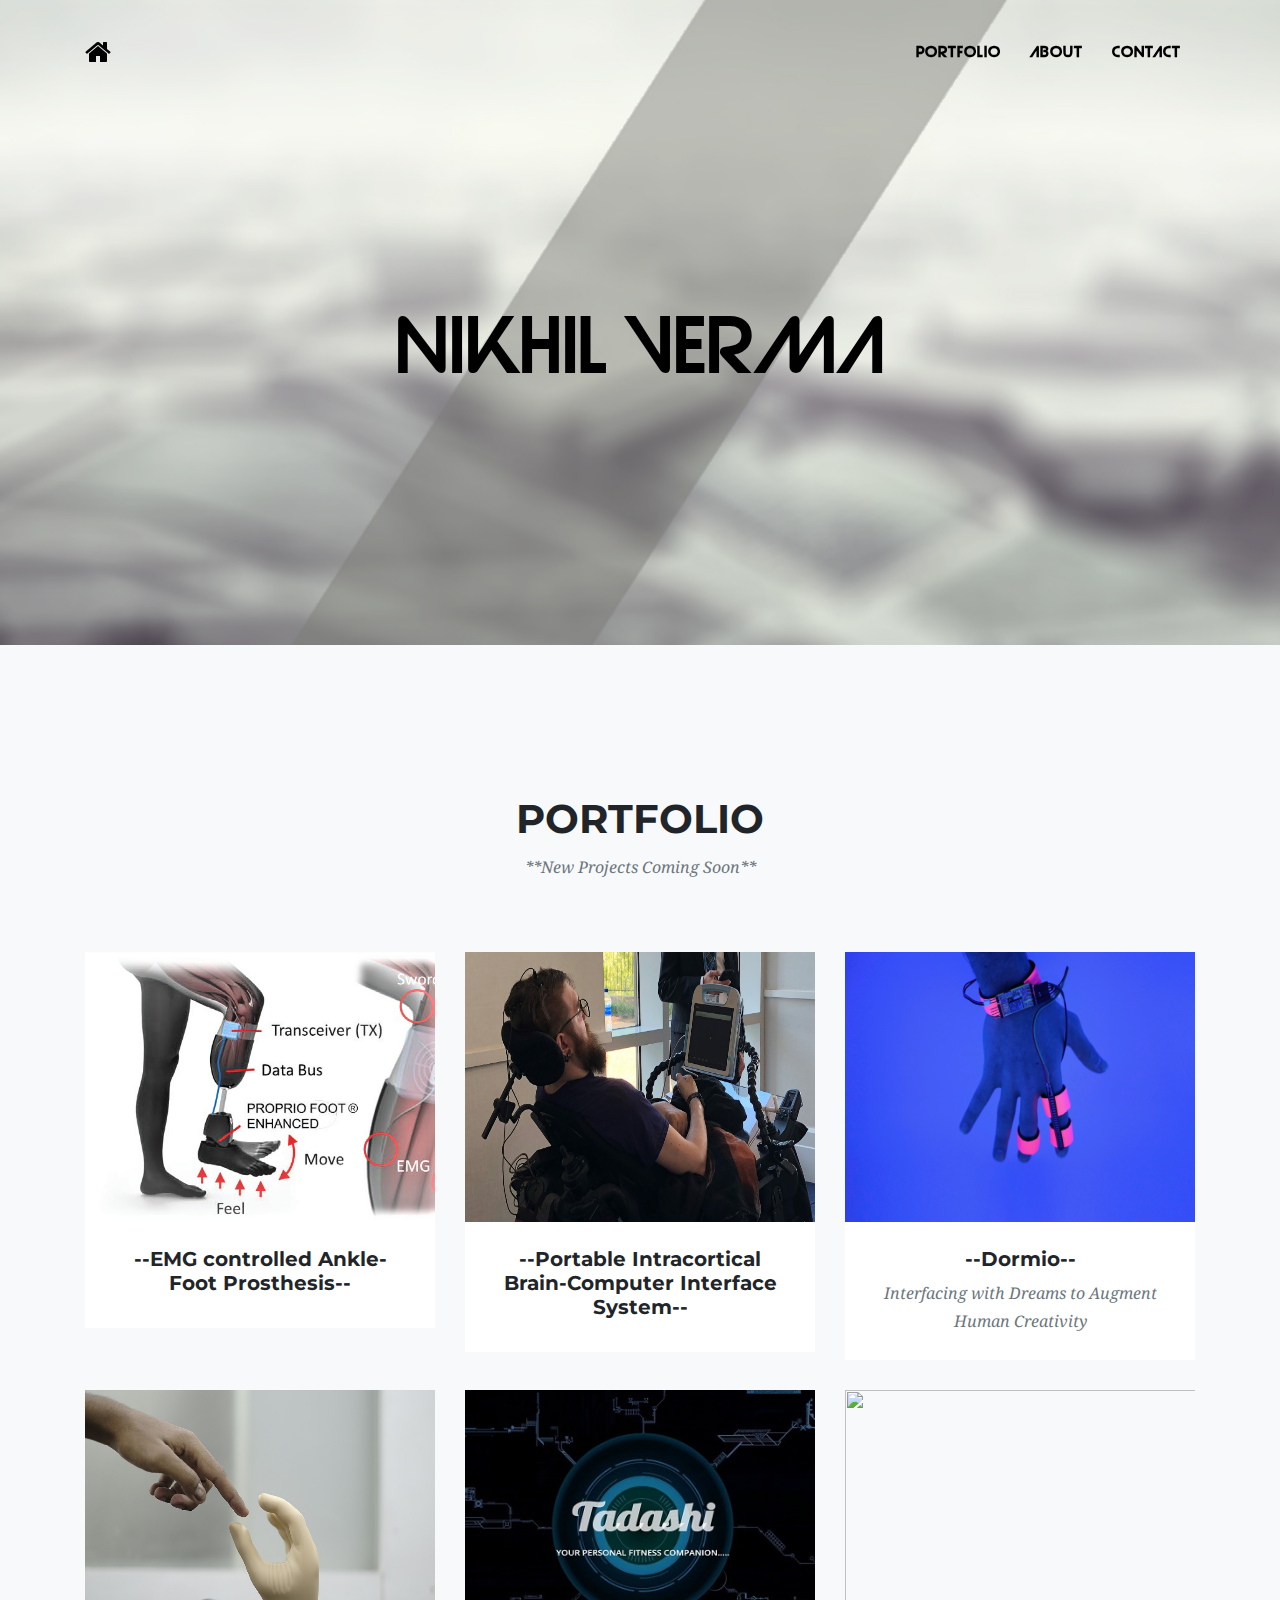
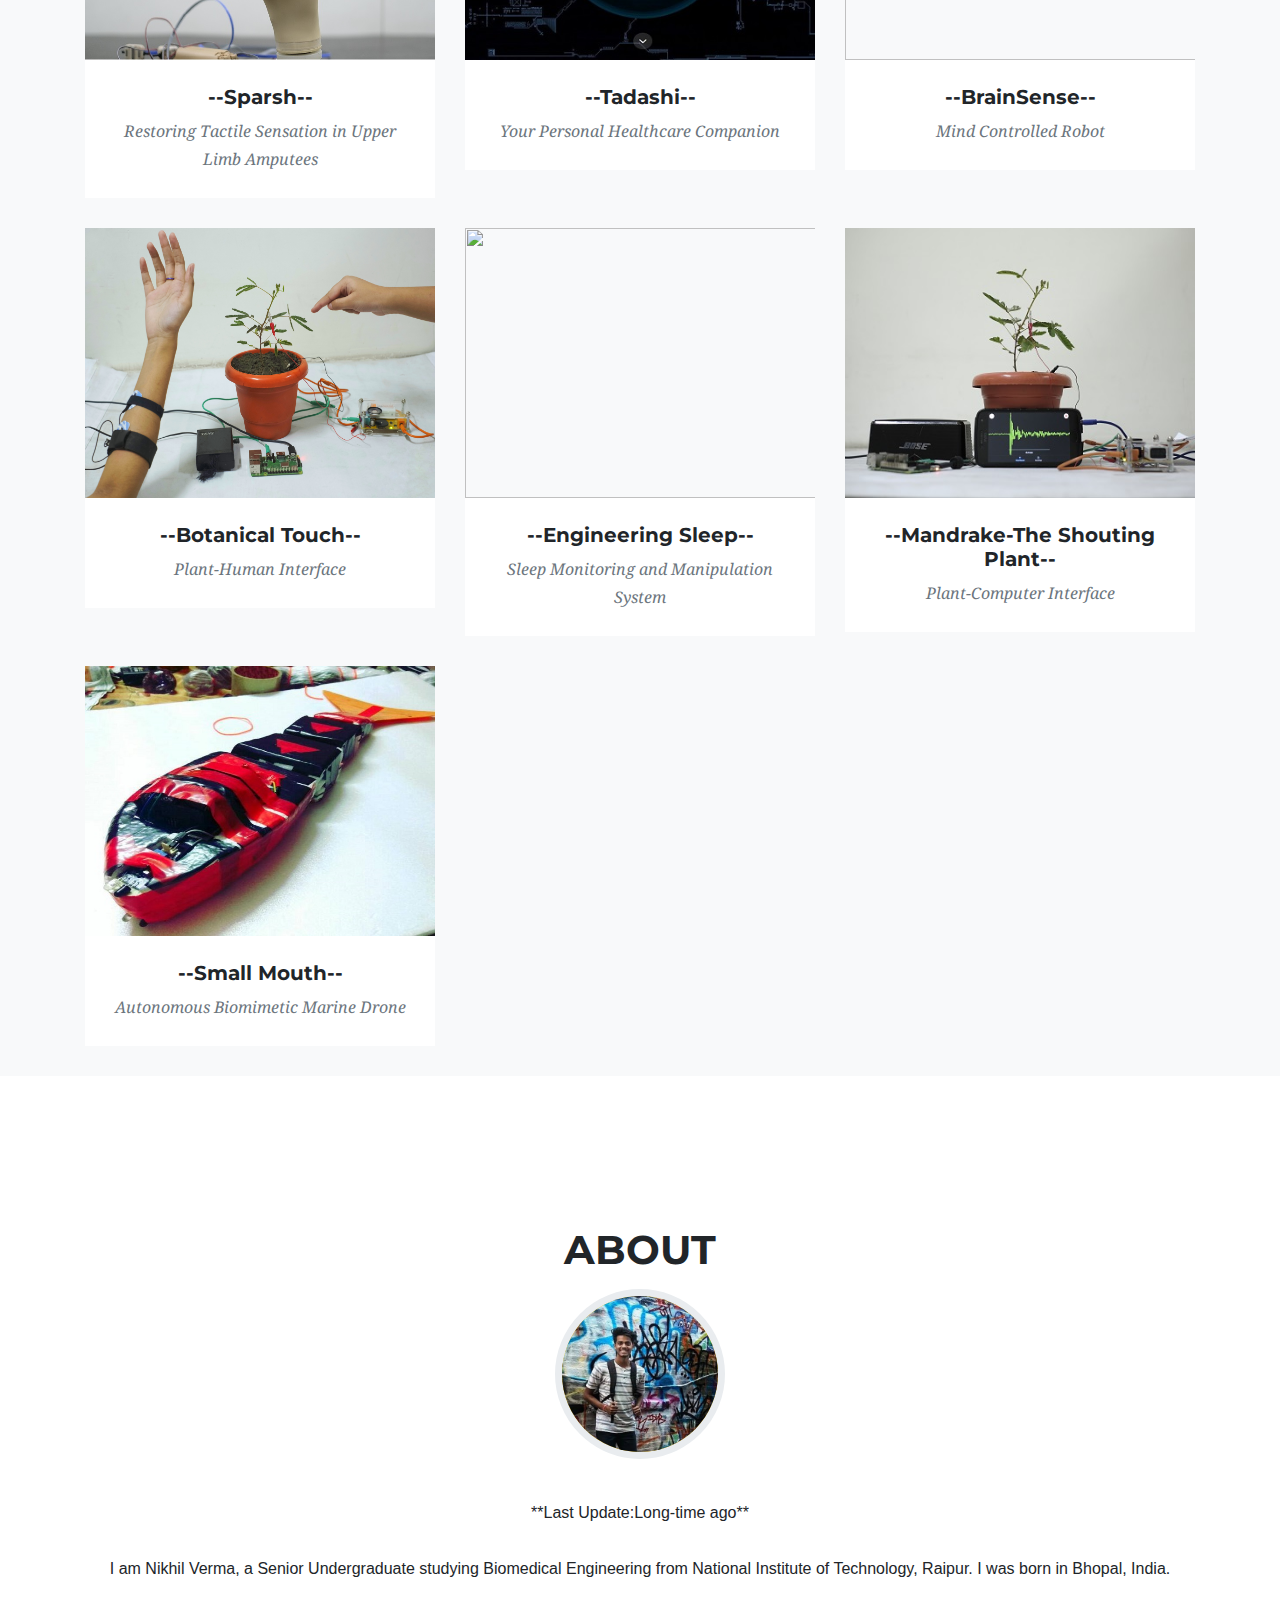
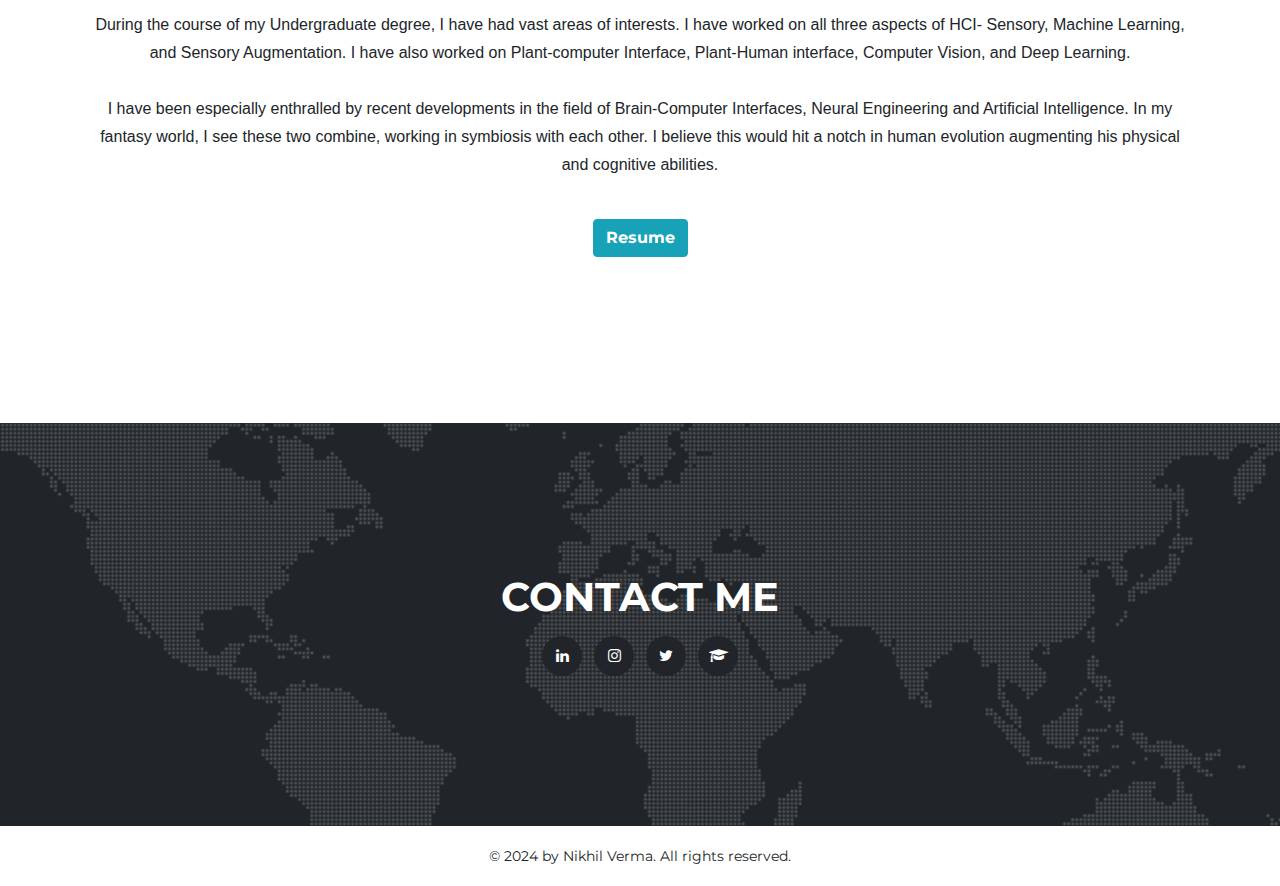
==== commit 9b2dfba8: "Update index.html" ====
--- a/index.html
+++ b/index.html
@@ -375,6 +375,25 @@
   </section>
   <!-- Team -->
 
+    <!--press -->
+<!--   <section id="press" style="color:black;">
+    <div class="container">
+      <div class="row">
+        <div class="col-lg-12 ">
+          <center>
+            <h2 class="section-heading text-uppercase">Press</h2>
+
+            <div class="flex-center">
+
+            </div>
+          </center>
+        </div>
+      </div>
+      <center>
+
+      </center>
+    </div>
+  </section> -->
 
 
   <!-- About -->
@@ -499,7 +518,9 @@
     <div class="container">
       <div class="row">
         <div class="col-md-12">
-          <span class="copyright">Revised Sep,2024 Copyright © Nikhil Verma 2024</span>
+          <span class="copyright">
+            © 2024 by Nikhil Verma. All rights reserved.
+          </span>
         </div>
       </div>
     </div>
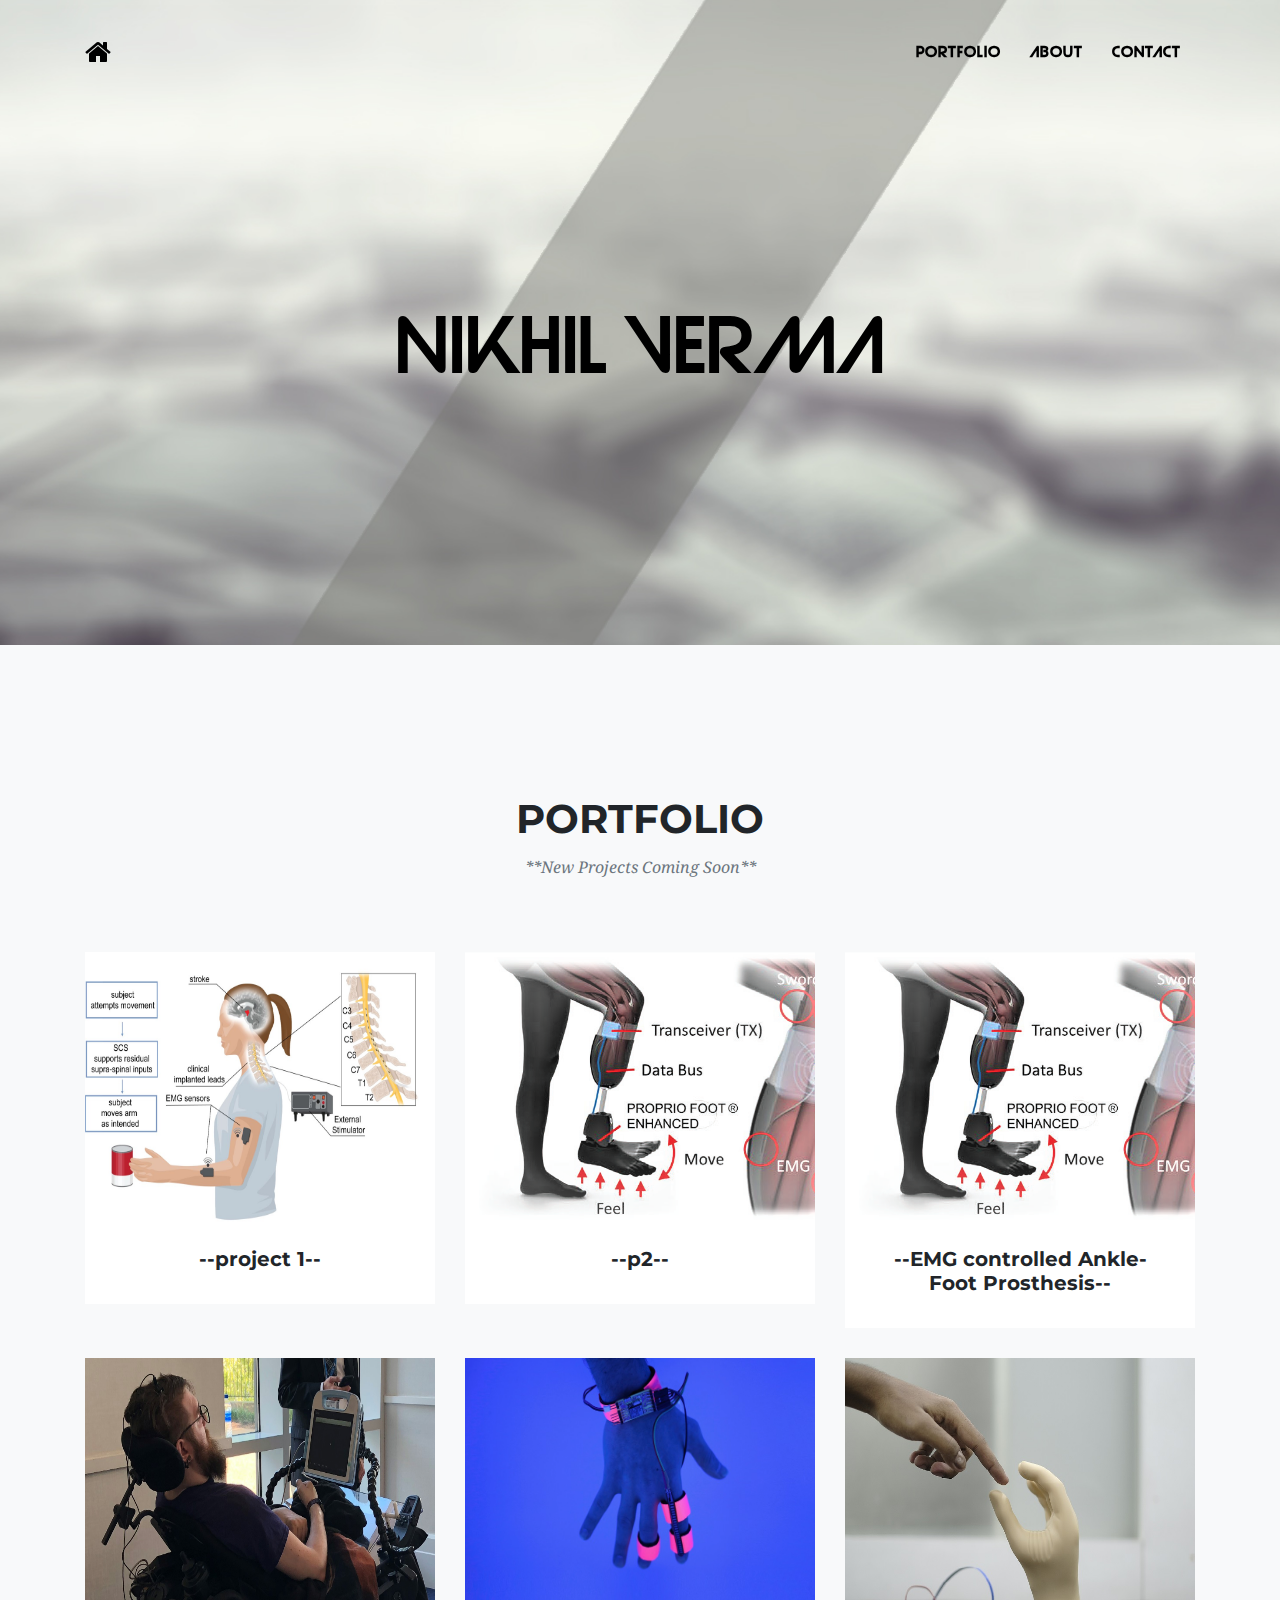
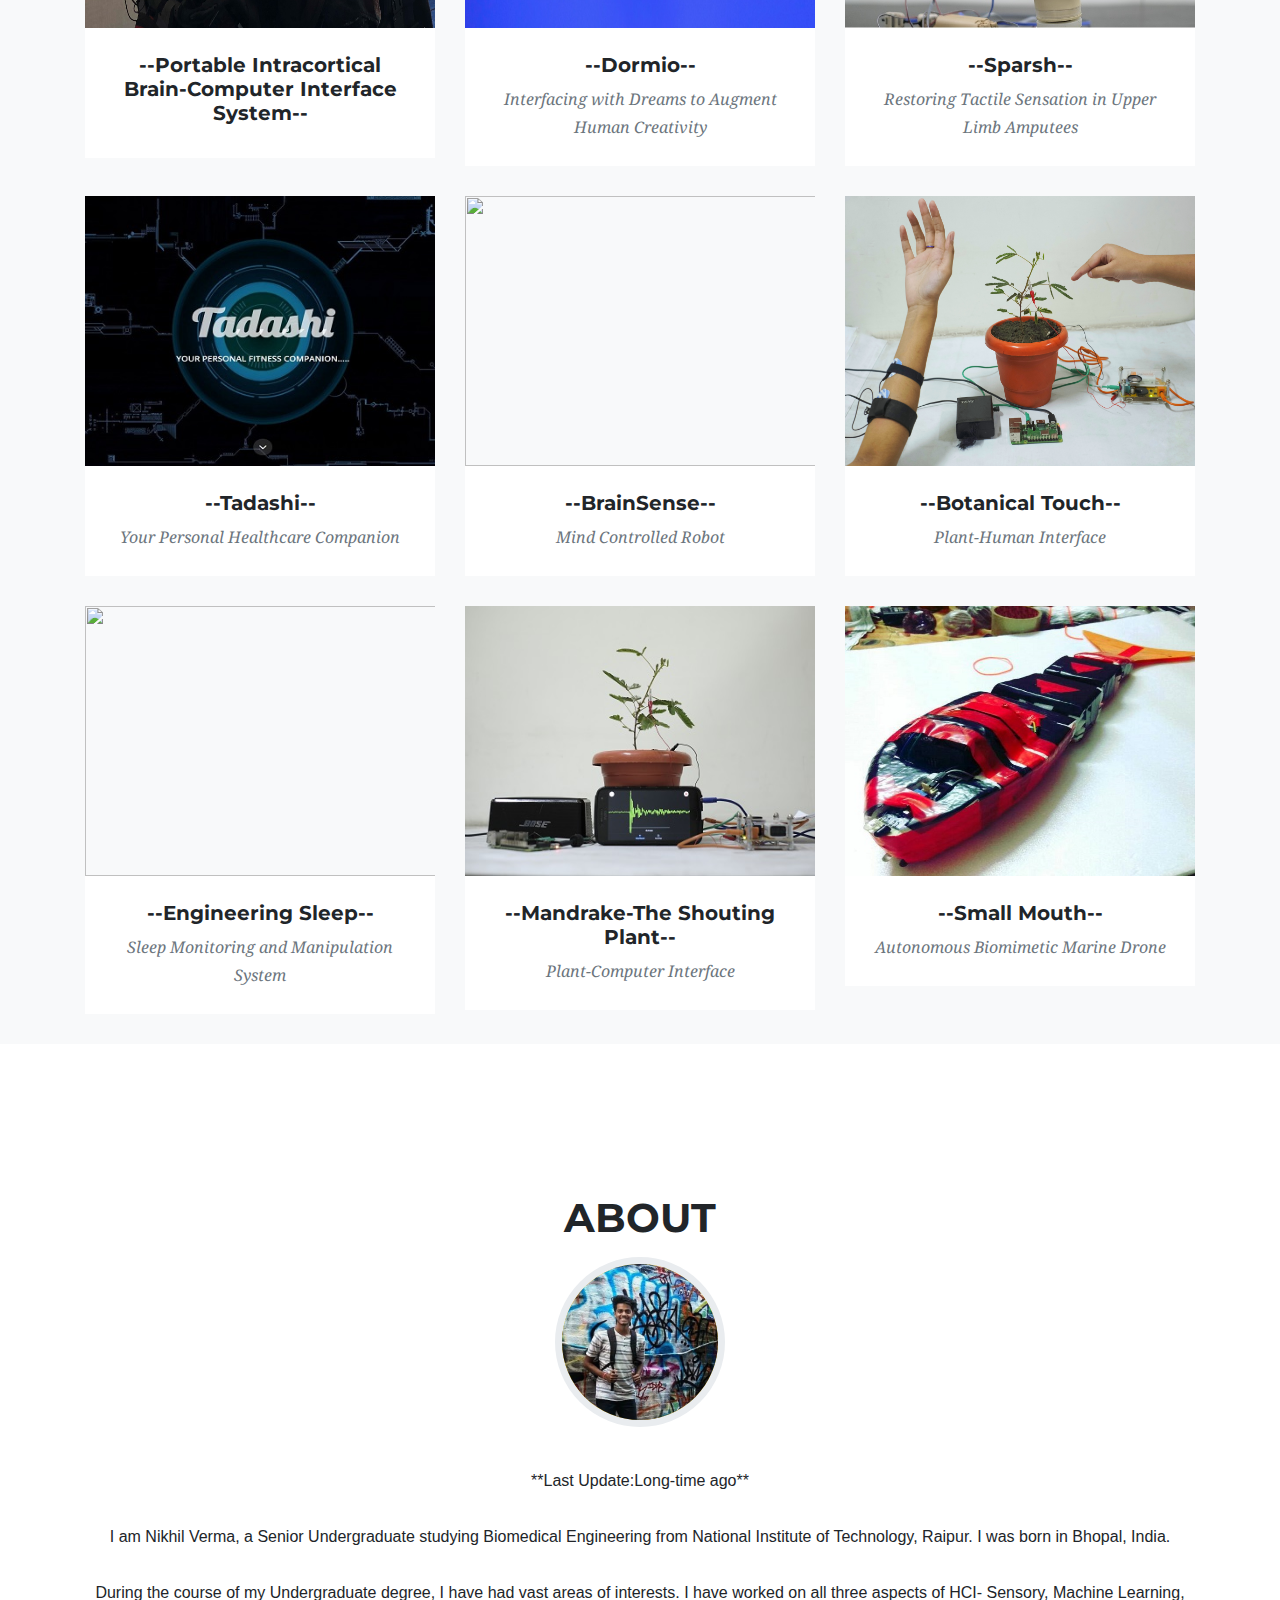
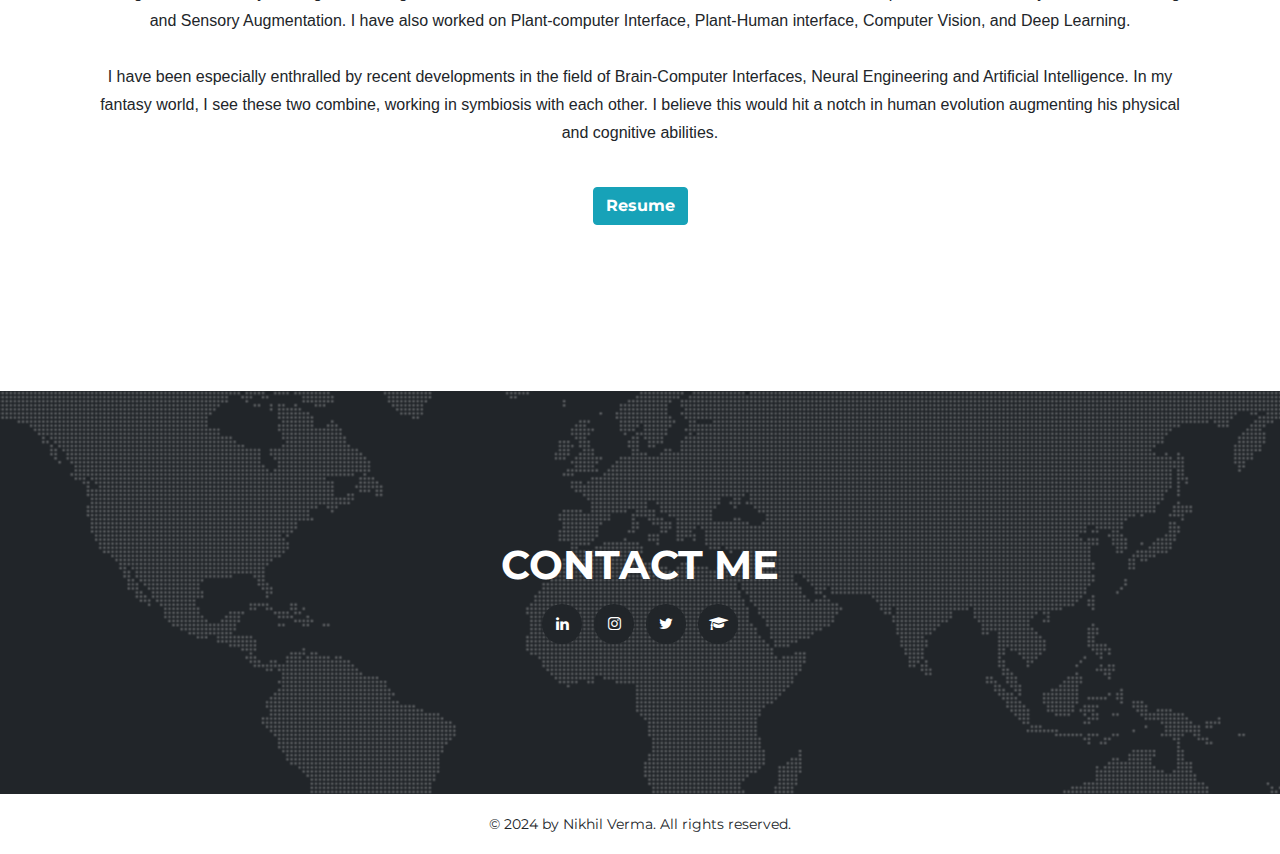
==== commit dc3e2547: "added new project" ====
--- a/index.html
+++ b/index.html
@@ -189,19 +189,19 @@
         </div>
       </div>
       <div class="row">
-<!--         <div class="col-md-4 col-sm-6 portfolio-item" data-toggle="modal" href="#portfolioModal11">
+        <div class="col-md-4 col-sm-6 portfolio-item" data-toggle="modal" href="#portfolioModal11">
           <a class="portfolio-link">
             <div class="portfolio-hover">
             </div>
-            <img class="img-fluid" src="img/about/ossur foot.png" alt="" style="width: 400px;height: 270px;">
+            <img class="img-fluid" src="img/about/scs_stroke.jpg" alt="" style="width: 400px;height: 270px;">
           </a>
           <div class="portfolio-caption">
             <h5>--project 1--</h5>
             
           </div>
-        </div> -->
-
-<!--         <div class="col-md-4 col-sm-6 portfolio-item" data-toggle="modal" href="#portfolioModal12">
+        </div>
+
+        <div class="col-md-4 col-sm-6 portfolio-item" data-toggle="modal" href="#portfolioModal12">
           <a class="portfolio-link">
             <div class="portfolio-hover">
             </div>
@@ -210,7 +210,7 @@
           <div class="portfolio-caption">
             <h5>--p2--</h5>
           </div>
-        </div> -->
+        </div>
 
 <!--         <div class="col-md-4 col-sm-6 portfolio-item" data-toggle="modal" href="#portfolioModal13">
           <a class="portfolio-link">
@@ -542,23 +542,27 @@
               <div class="modal-body">
                 <!-- Project Details Go Here -->
                 <!-- <h2 class="text-uppercase">Small Mouth</h2> -->
-                <p class="item-intro text-muted" style="font-size: 25px ;margin-top: -15px;">Portable Intracortical
-                  Brain-Computer Interface System</p>
+                <p class="item-intro text-muted" style="font-size: 25px ;margin-top: -15px;">Epidural Spinal Cord Stimulation
+                  to Restore Movement after Stroke</p>
                 <!-- <p class="item-intro" style="margin-top: -10px;font-size: 20px;font-family: sans-serif; color: black;">
                     { Biomimetic Robotics, Arduino, Biomechanics}</p> -->
-                <img class="img-fluid d-block mx-auto" src="img/about/Portable_BCI.jpg" alt="">
+                <img class="img-fluid d-block mx-auto" src="img/about/scs_stroke.jpg" alt="">
                 <p style="font-family: sans-serif;margin-top: -30px; ">
                   <i style="font-family: sans-serif;position: relative;">Fig: Participant using Portable iBCI system</i>
                 </p>
                 <br><br>
-                <p style="font-family: sans-serif;text-align: justify;">Intracortical brain-computer interface (iBCI)
-                  research has demonstrated the ability for peoplewith paralysis to control computers. However, most of
-                  these demonstrations have been limitedto lab settings and there has been a gap in bringing it to the
-                  end-user. The majority of thesestudies have evaluated the system based on its usability. However,
-                  these cover only a part ofuser experience namely the pragmatic qualities, and not its hedonic
-                  qualities. In order to designa system that is user centered, there needs to be an iterative design
-                  process between thedeveloper and the user, which addresses the whole user experience.
-                  <br><br>
+                <p style="font-family: sans-serif;text-align: justify;">Cerebral strokes can disrupt descending commands from motor cortical areas
+				to the spinal cord, which can result in permanent motor deficits of the arm and hand. However, below the lesion, the spinal circuits
+				that control movement remain intact and could be targeted by neurotechnologies to restore movement. Here we report results from two
+				participants in a first-in-human study using electrical stimulation of cervical spinal circuits to facilitate arm and hand motor control
+				in chronic post-stroke hemiparesis (NCT04512690). Participants were implanted for 29 d with two linear leads in the dorsolateral epidural
+				space targeting spinal roots C3 to T1 to increase excitation of arm and hand motoneurons. We found that continuous stimulation through selected
+				contacts improved strength (for example, grip force +40% SCS01; +108% SCS02), kinematics (for example, +30% to +40% speed) and
+				functional movements, thereby enabling participants to perform movements that they could not perform without spinal cord stimulation.
+				Both participants retained some of these improvements even without stimulation and no serious adverse events were reported.
+				While we cannot conclusively evaluate safety and efficacy from two participants, our data provide promising, albeit preliminary, 
+				evidence that spinal cord stimulation could be an assistive as well as a restorative approach for upper-limb recovery after stroke.
+<!--                   <br><br>
                   I worked on the graphical user interface and development of the interface between differentsoftware
                   modules for controlling a tablet PC through brain computer interface. The goal was totransition from
                   an experiment system, where the developer setup the task for the participant to asystem available to
@@ -566,16 +570,16 @@
                   the system at home. When the user was able to use the system, itwas evaluated addressing the whole
                   user experience. The iBCI user experience was thencompared to that of touch screen input by a
                   participant with tetraplegia who retained the use ofhis proximal arm but had impaired hand function.
-                  <br>
+                  <br> -->
                 </p>
                 <!--<a href="www.nitrr.ac.in" style="color: blue;font-family: sans-serif;">Dummmy</a>-->
-                <br>
+                <br><br>
                 <div class="embed-responsive embed-responsive-16by9" style="overflow:auto;">
                   <video controls="controls">
-                    <source src="img/about/BCI_control.mp4" type="video/mp4">
+                    <source src="img/about/scs_video.mp4" type="video/mp4">
                   </video>
                 </div>
-                <br><br>
+                <!-- <br><br>
                 <img class="img-fluid d-block mx-auto" src="img/about/GUI.png" alt="">
                 <p style="font-family: sans-serif;margin-top: -30px; ">
                   <i style="font-family: sans-serif;position: relative;">Fig: Graphical User Interface of the system and
@@ -592,7 +596,7 @@
                 <p style="font-family: sans-serif;margin-top: -30px; ">
                   <i style="font-family: sans-serif;position: relative;">Fig: Shape tracing accuracy result comparison
                     of BCI control and Stylus control.</i>
-                </p>
+                </p> -->
               </div>
               <div class="modal-footer">
                 <button type="button" class="btn btn-info btn-sm" data-dismiss="modal">Other Projects</button>
--- a/css/agency.css
+++ b/css/agency.css
@@ -596,7 +596,7 @@
 
 section#contact {
   background-color: #212529;
-  background-image: url("../img/map-image.png");
+  background-image: url("../img/last.jpg");
   background-repeat: no-repeat;
   background-position: center;
 }
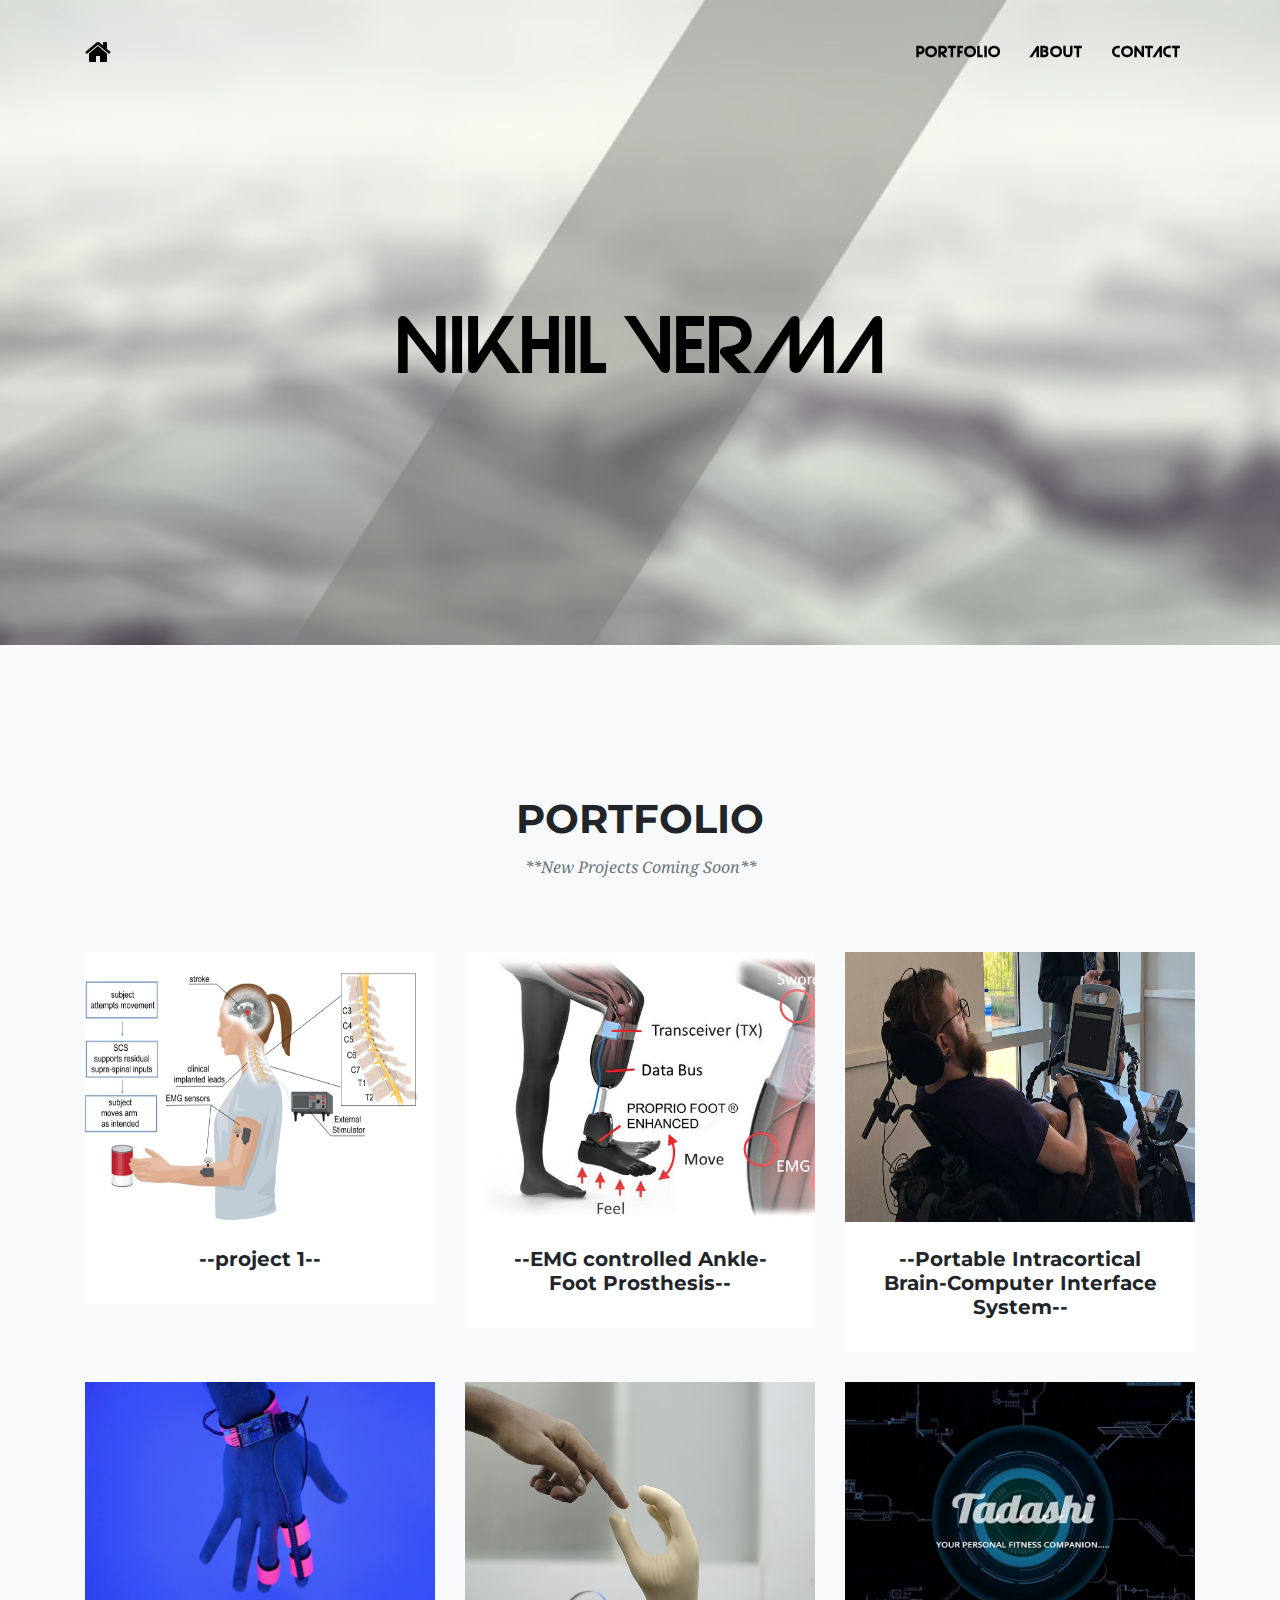
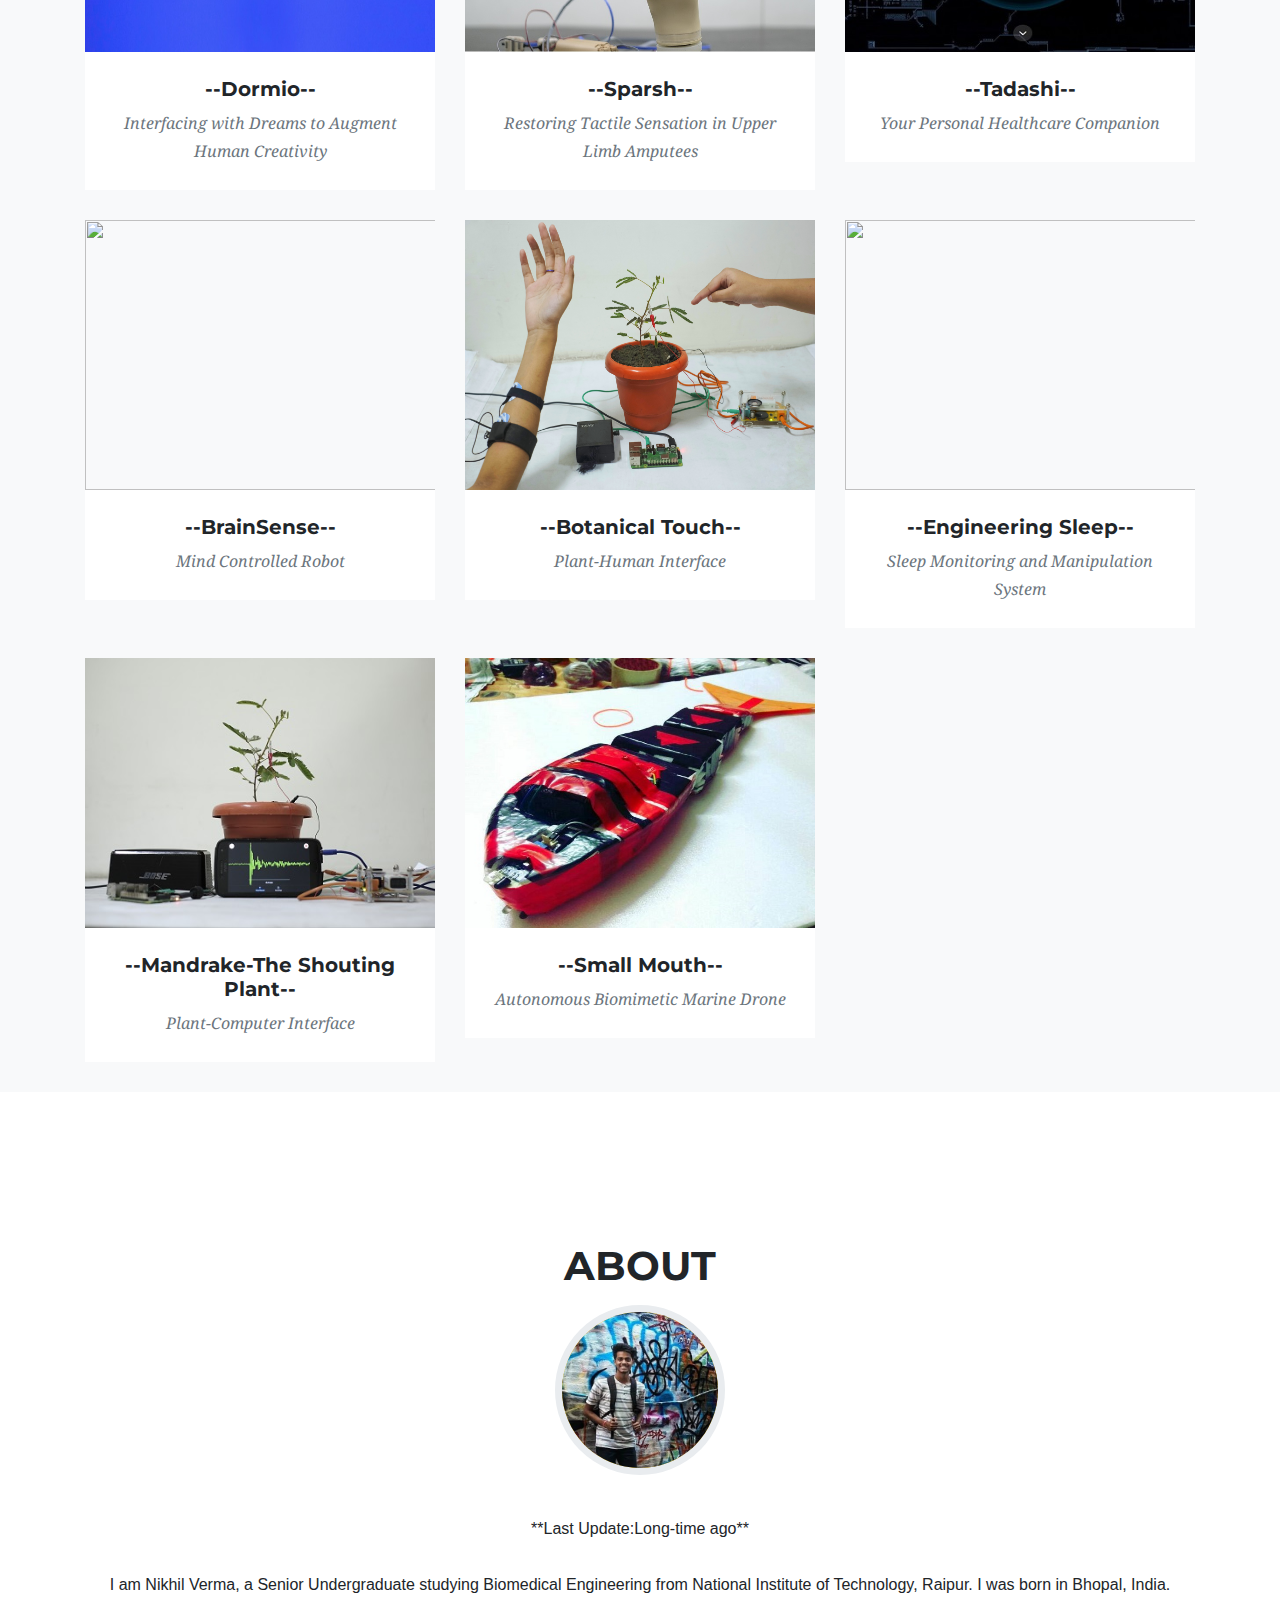
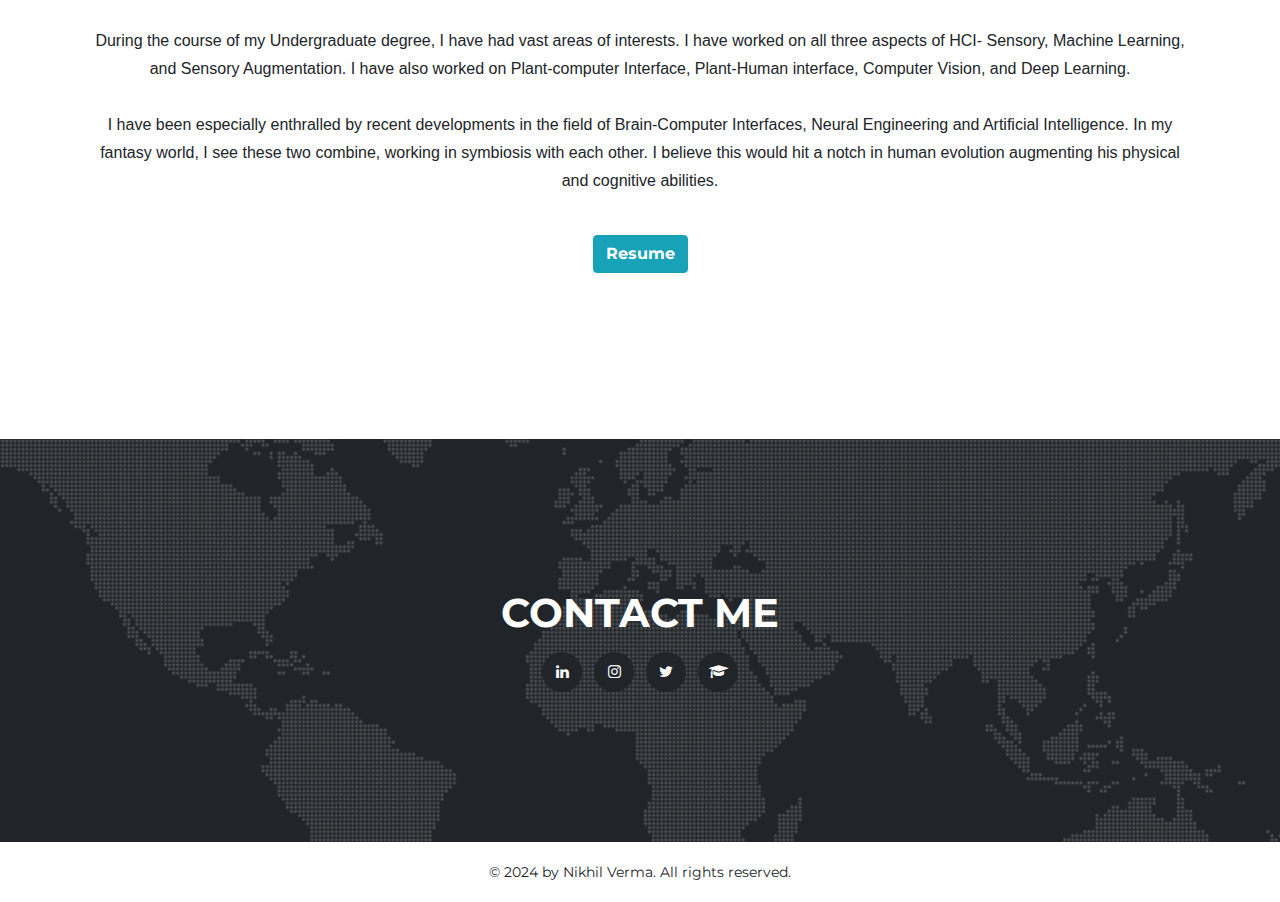
==== commit 208c1190: "Update index.html" ====
--- a/index.html
+++ b/index.html
@@ -201,7 +201,7 @@
           </div>
         </div>
 
-        <div class="col-md-4 col-sm-6 portfolio-item" data-toggle="modal" href="#portfolioModal12">
+<!--         <div class="col-md-4 col-sm-6 portfolio-item" data-toggle="modal" href="#portfolioModal12">
           <a class="portfolio-link">
             <div class="portfolio-hover">
             </div>
@@ -210,7 +210,7 @@
           <div class="portfolio-caption">
             <h5>--p2--</h5>
           </div>
-        </div>
+        </div> -->
 
 <!--         <div class="col-md-4 col-sm-6 portfolio-item" data-toggle="modal" href="#portfolioModal13">
           <a class="portfolio-link">
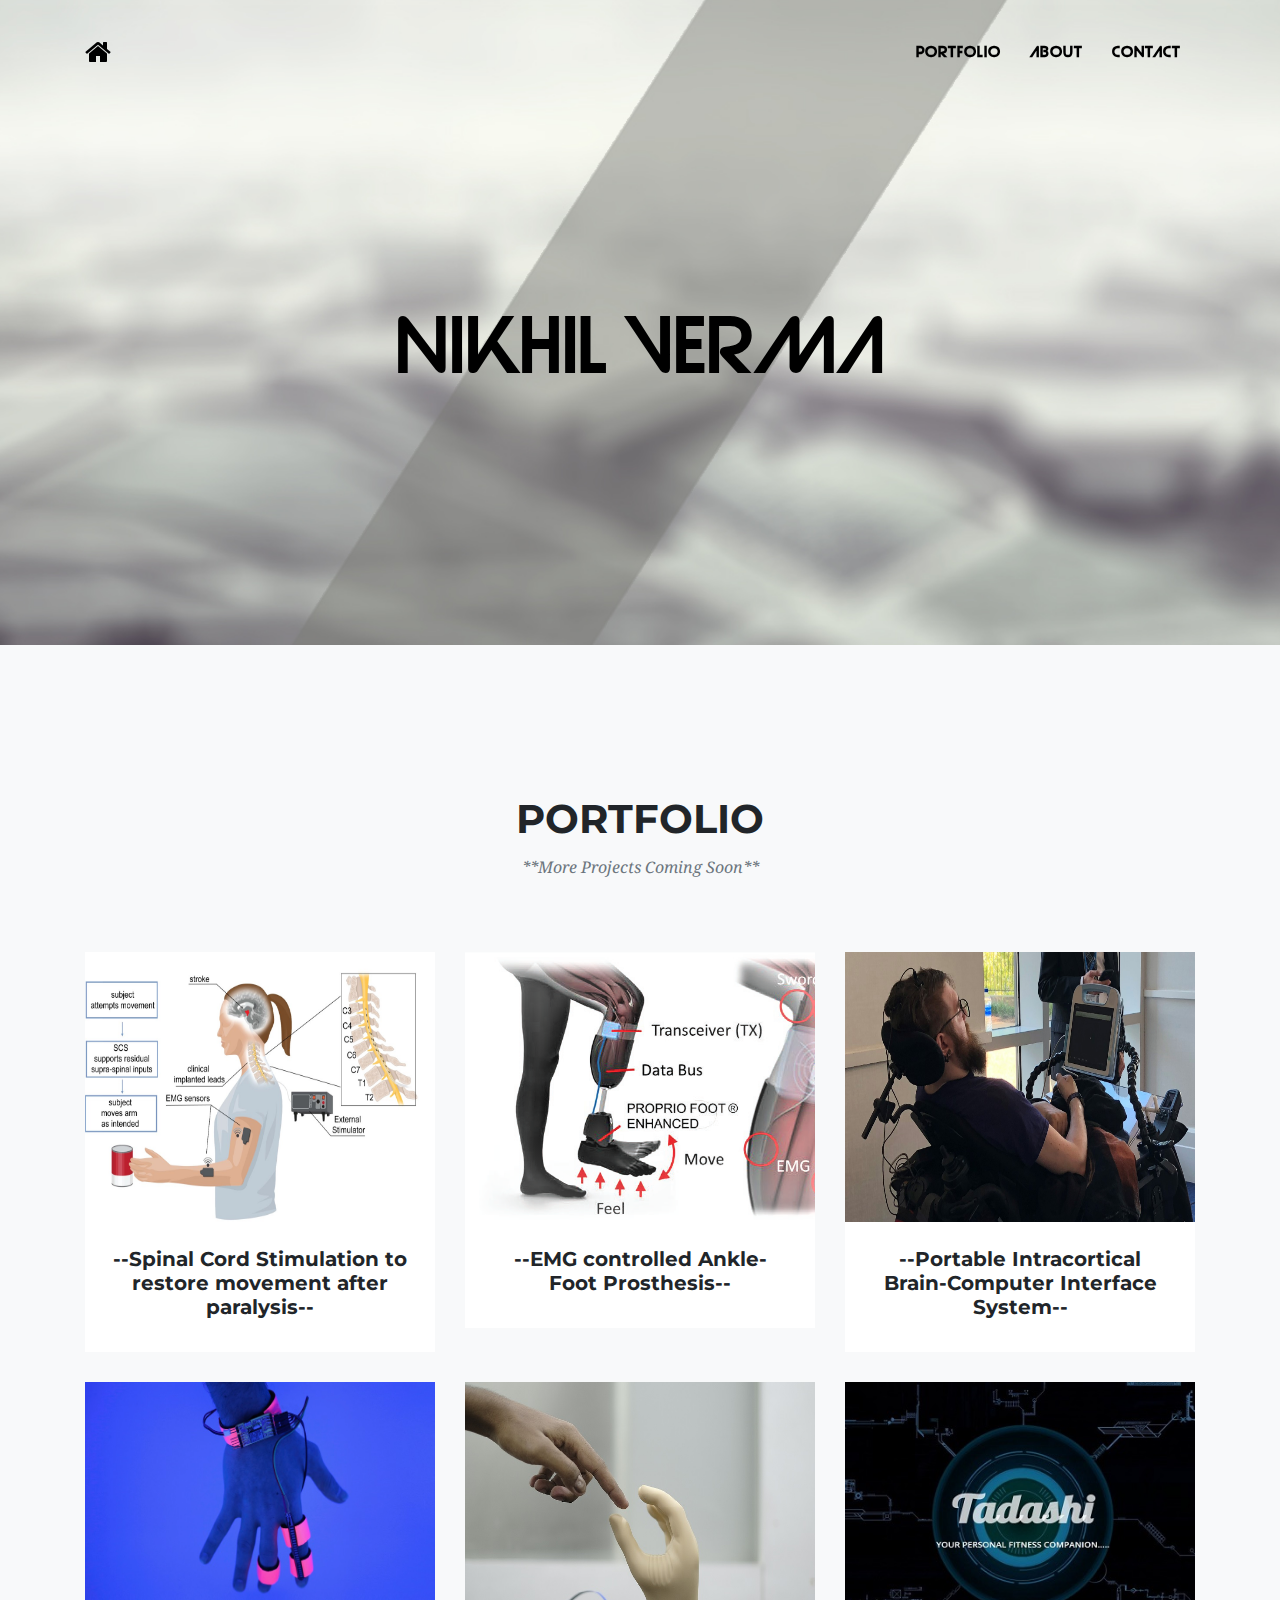
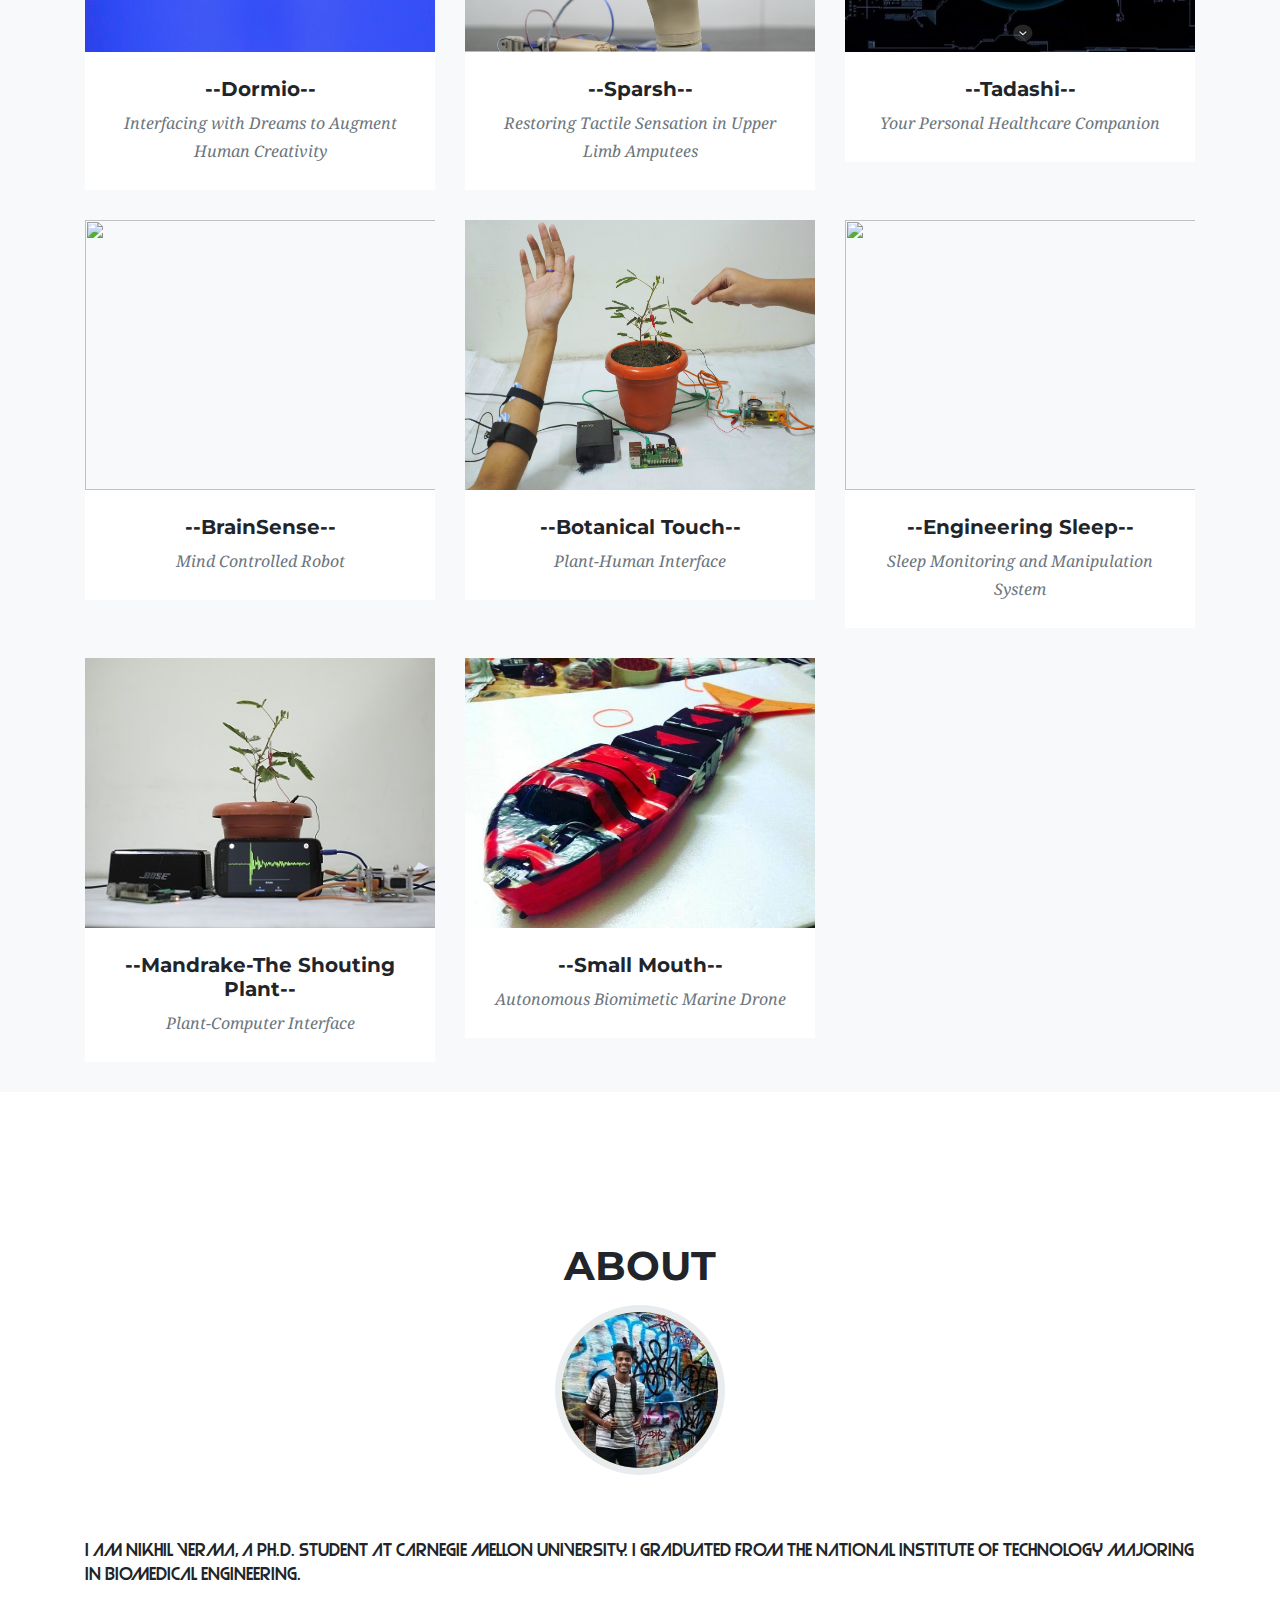
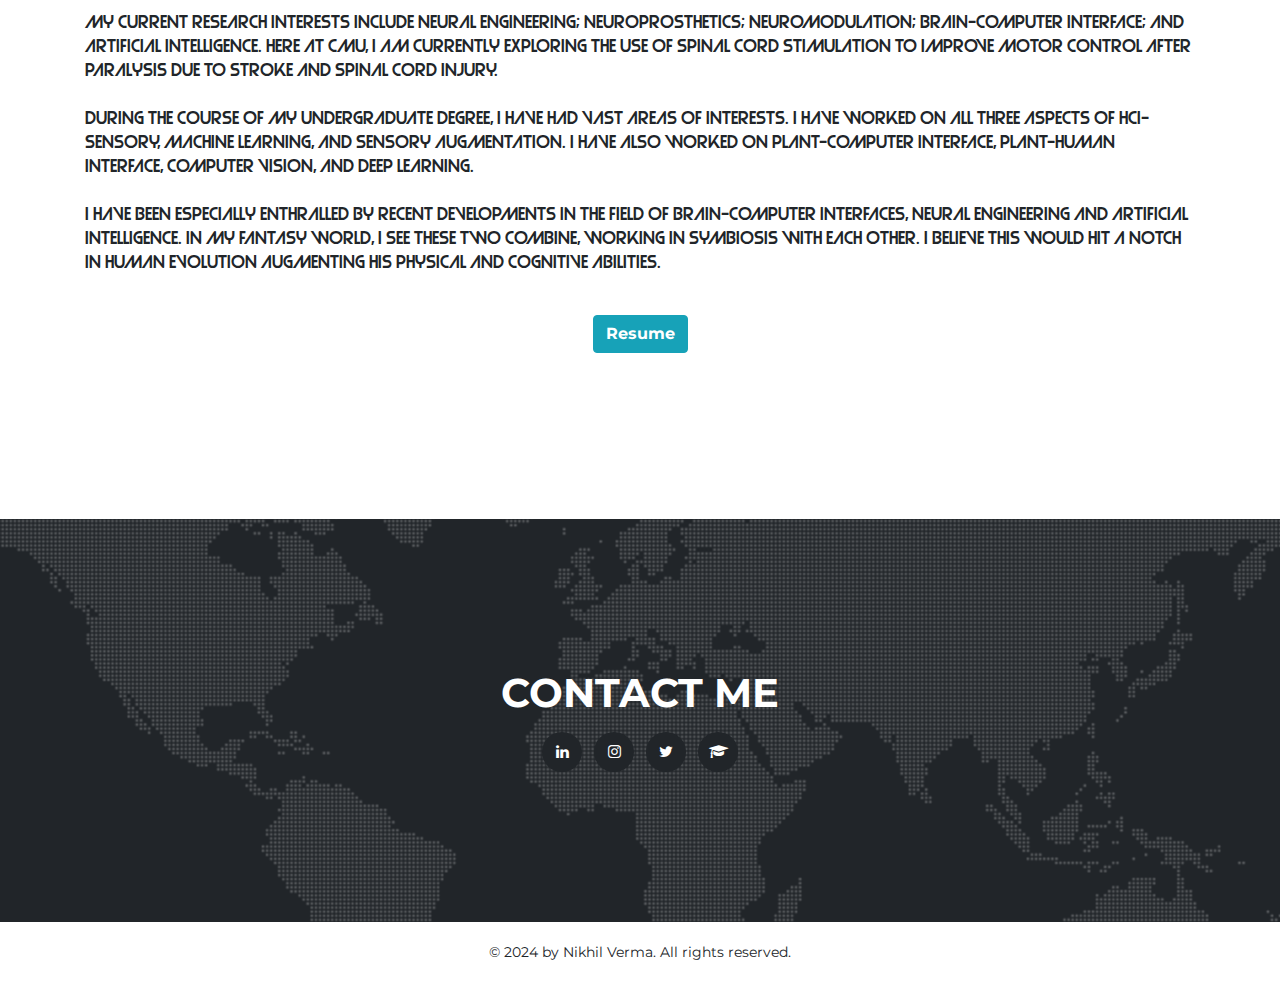
==== commit 91efc219: "Update index.html" ====
--- a/index.html
+++ b/index.html
@@ -185,7 +185,7 @@
       <div class="row">
         <div class="col-lg-12 text-center">
           <h2 class="section-heading text-uppercase">Portfolio</h2>
-          <h3 class="section-subheading text-muted">**New Projects Coming Soon**</h3>
+          <h3 class="section-subheading text-muted">**More Projects Coming Soon**</h3>
         </div>
       </div>
       <div class="row">
@@ -196,7 +196,7 @@
             <img class="img-fluid" src="img/about/scs_stroke.jpg" alt="" style="width: 400px;height: 270px;">
           </a>
           <div class="portfolio-caption">
-            <h5>--project 1--</h5>
+            <h5>--Spinal Cord Stimulation to restore movement after paralysis--</h5>
             
           </div>
         </div>
@@ -427,13 +427,16 @@
           </ul>
           <!-- about myself -->
           <!-- <br> -->
-          <br>
-          <p style="text-align: center; font-family: sans-serif;">**Last Update:Long-time ago**
+<!--           <br> -->
+<!--           <p style="text-align: center; font-family: sans-serif;">**More updates coming soon...** -->
             <br>
             <br>
-            I am Nikhil Verma, a Senior Undergraduate studying Biomedical Engineering from National Institute of
-            Technology, Raipur. I was born in Bhopal, India.
+            I am Nikhil Verma, a Ph.D. student at Carnegie Mellon University. I graduated from the National Institute of Technology majoring in Biomedical Engineering.
             <br>
+            <br>
+	    My current research interests include Neural Engineering; Neuroprosthetics; Neuromodulation; Brain-Computer Interface; and Artificial Intelligence. Here at CMU, I am currently exploring the
+		  use of spinal cord stimulation to improve motor control after paralysis due to stroke and spinal cord injury.
+	    <br>
             <br>
             During the course of my Undergraduate degree, I have had vast areas of interests. I have worked on all three
             aspects of HCI- Sensory, Machine Learning, and Sensory Augmentation. I have also worked on Plant-computer
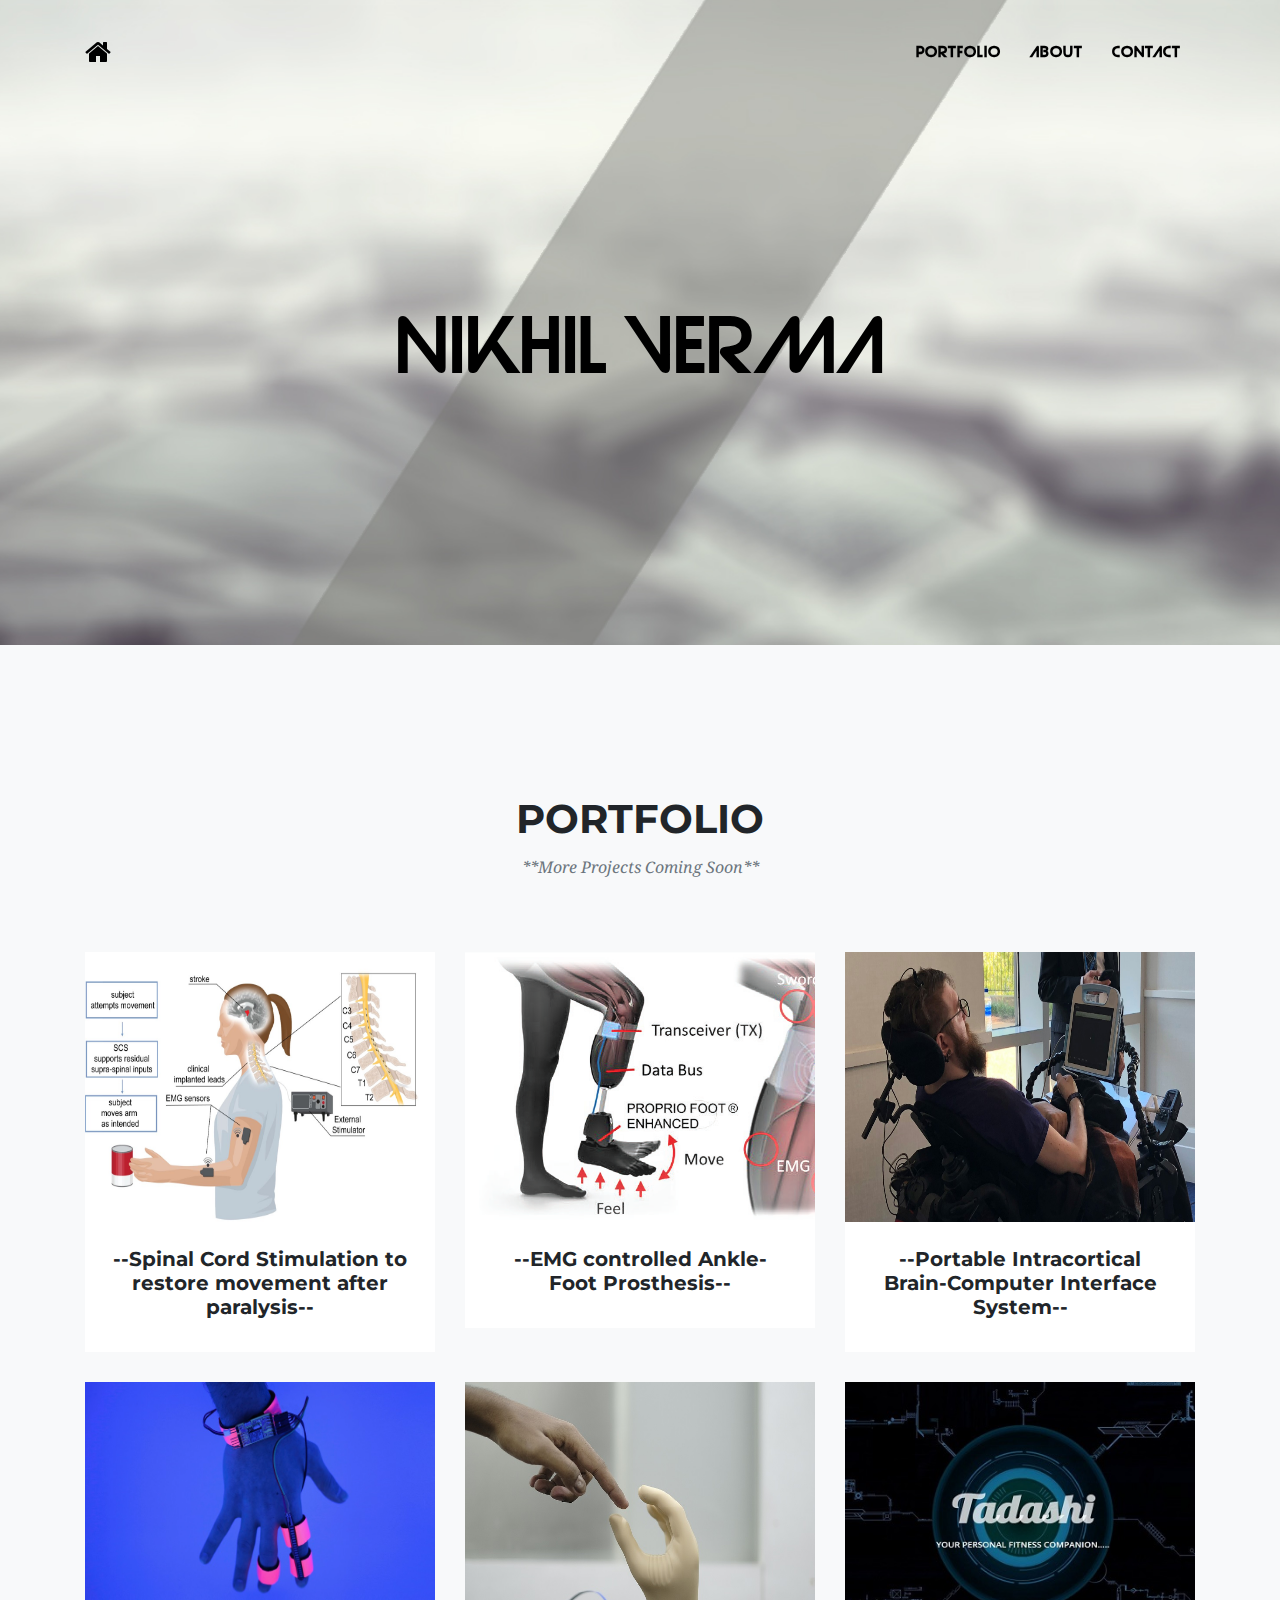
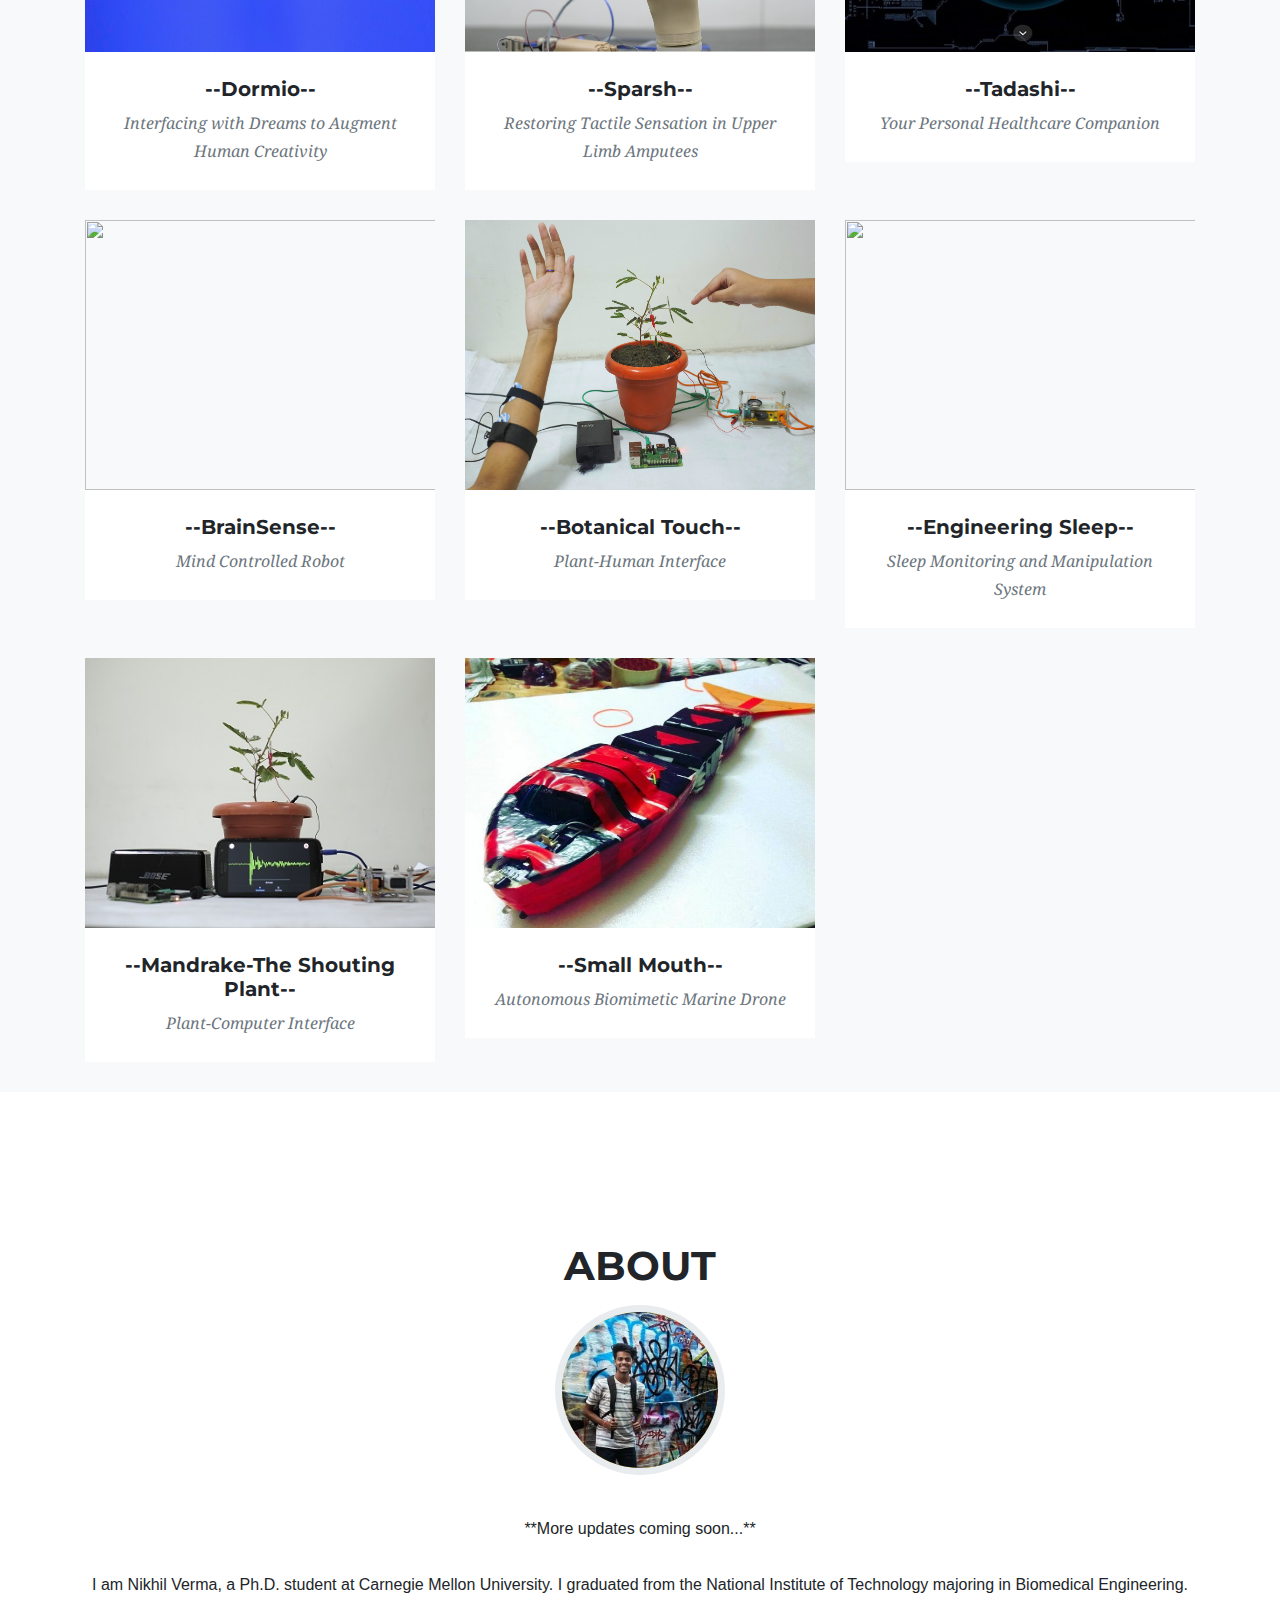
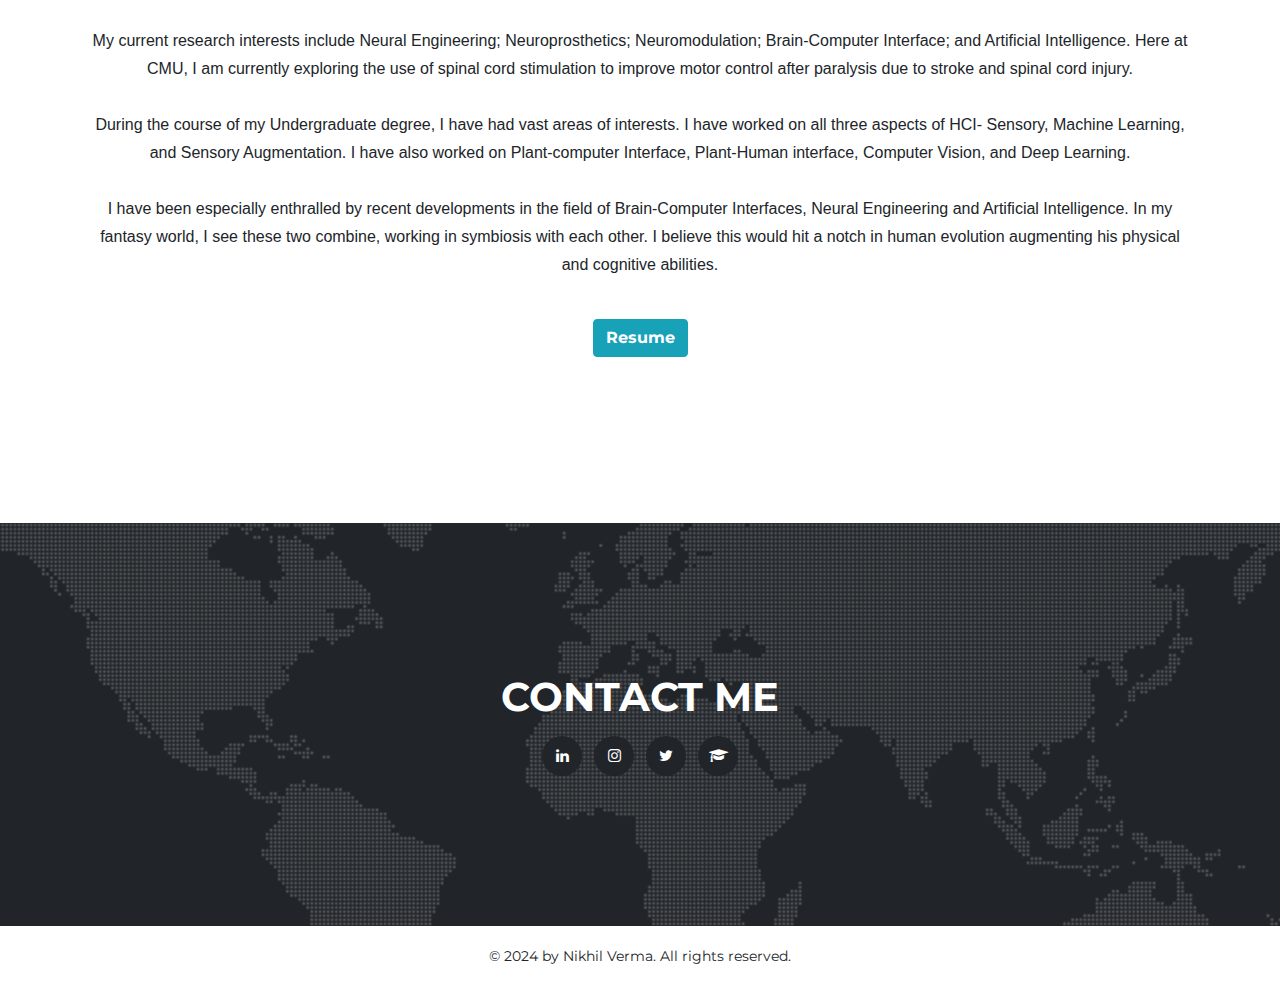
==== commit 3bdfc363: "Update index.html" ====
--- a/index.html
+++ b/index.html
@@ -427,8 +427,8 @@
           </ul>
           <!-- about myself -->
           <!-- <br> -->
-<!--           <br> -->
-<!--           <p style="text-align: center; font-family: sans-serif;">**More updates coming soon...** -->
+          <br>
+          <p style="text-align: center; font-family: sans-serif;">**More updates coming soon...**
             <br>
             <br>
             I am Nikhil Verma, a Ph.D. student at Carnegie Mellon University. I graduated from the National Institute of Technology majoring in Biomedical Engineering.
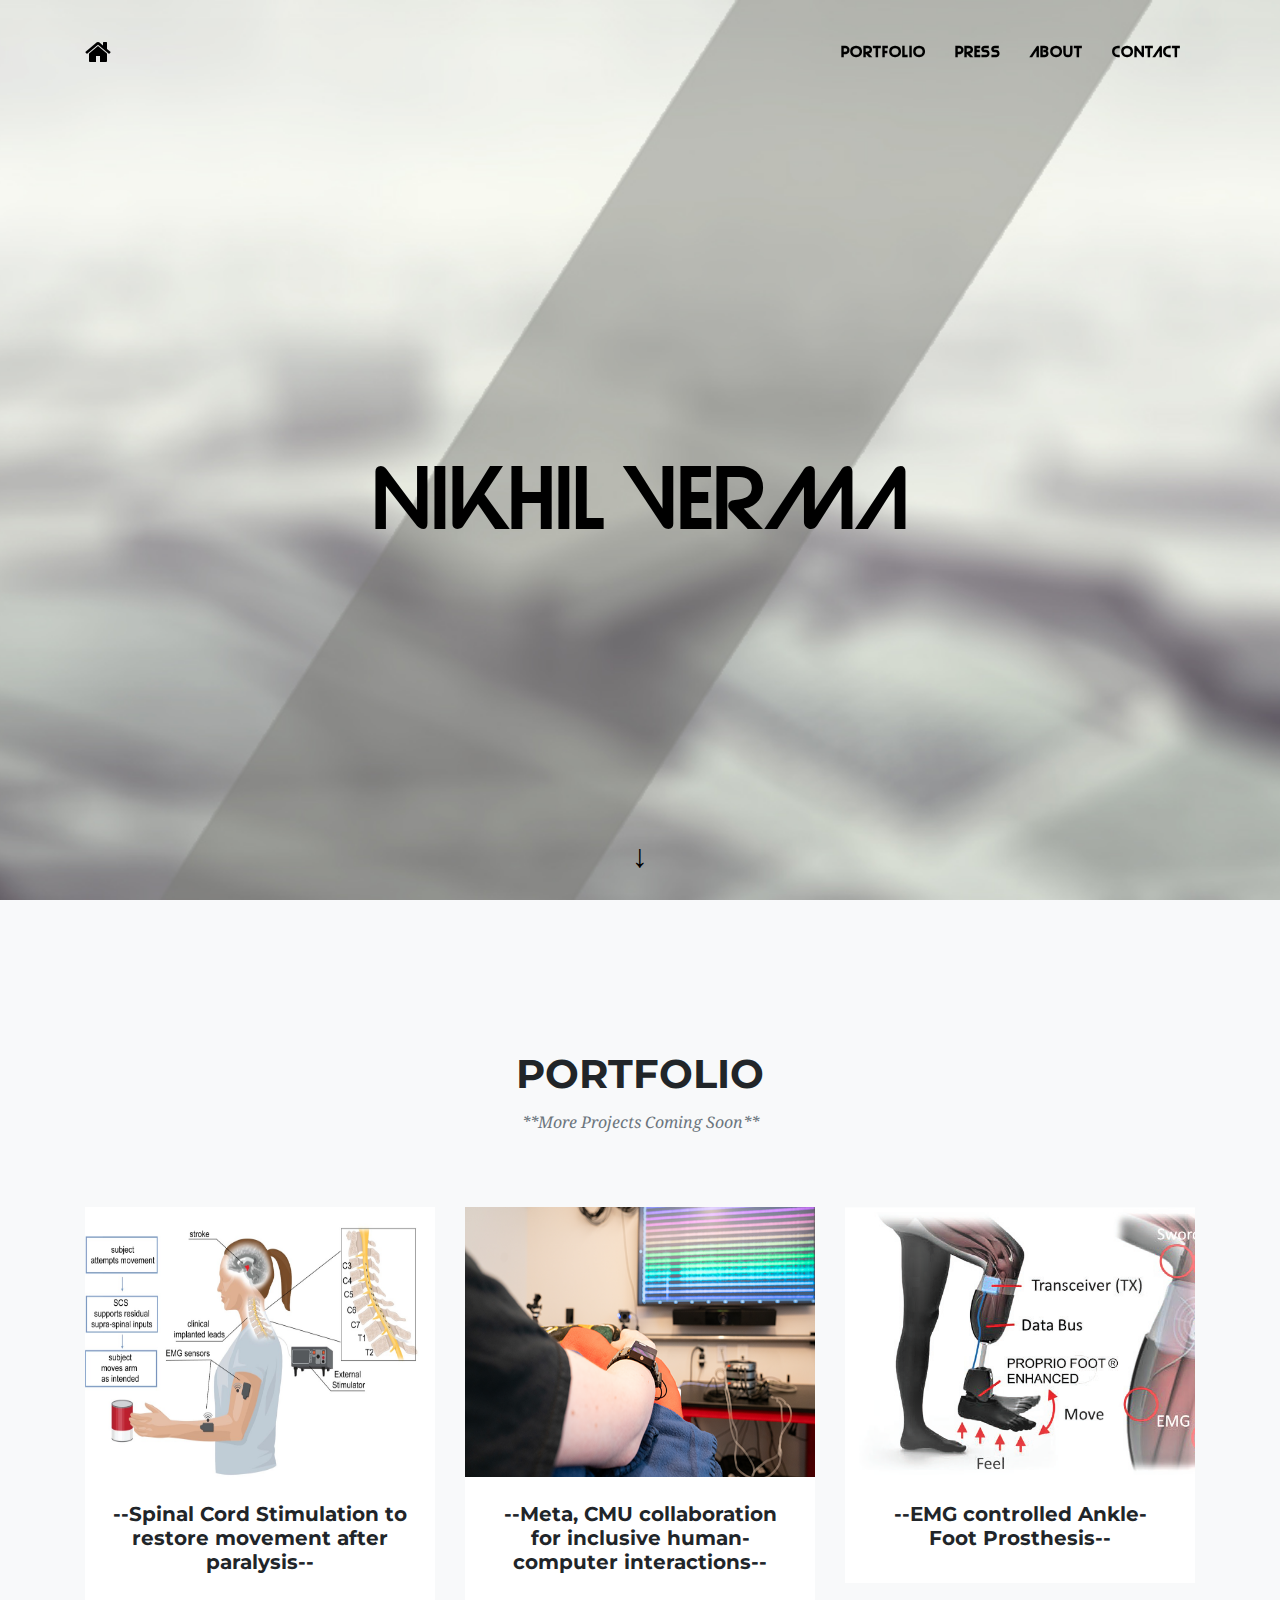
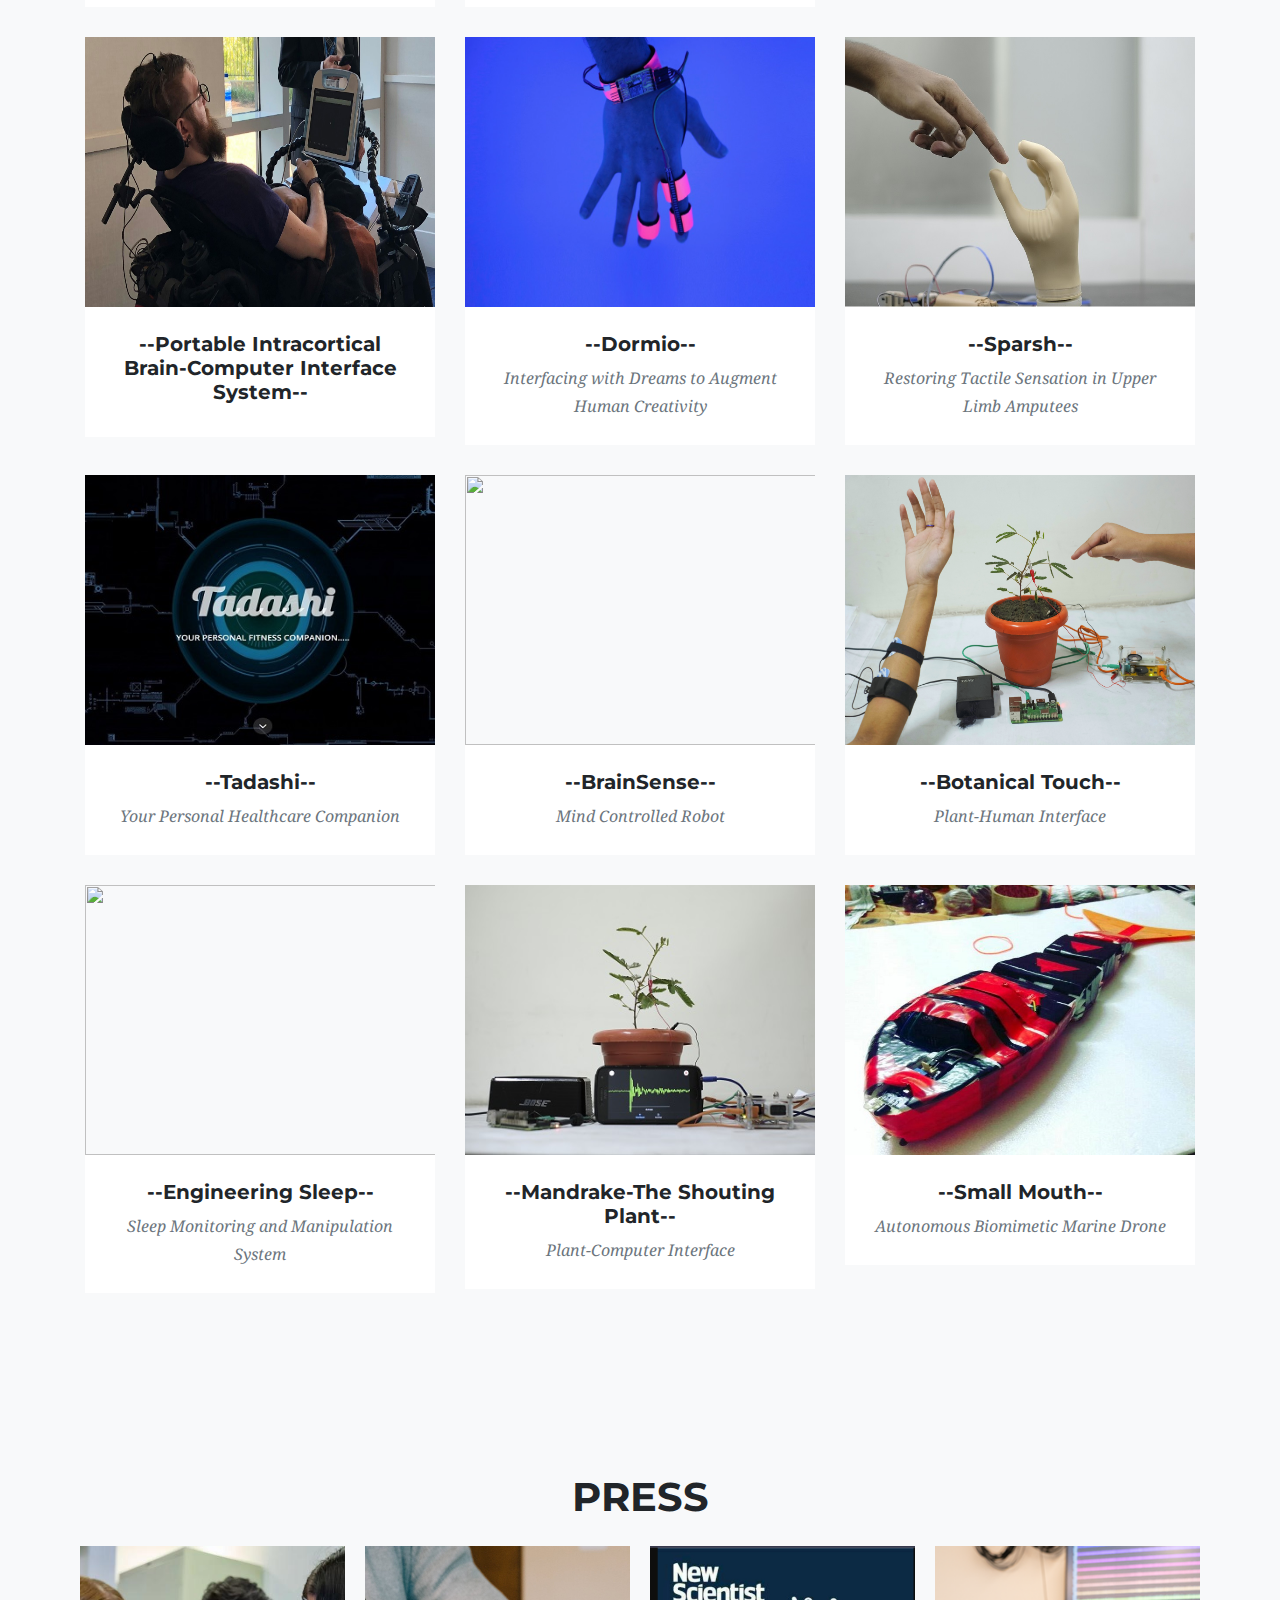
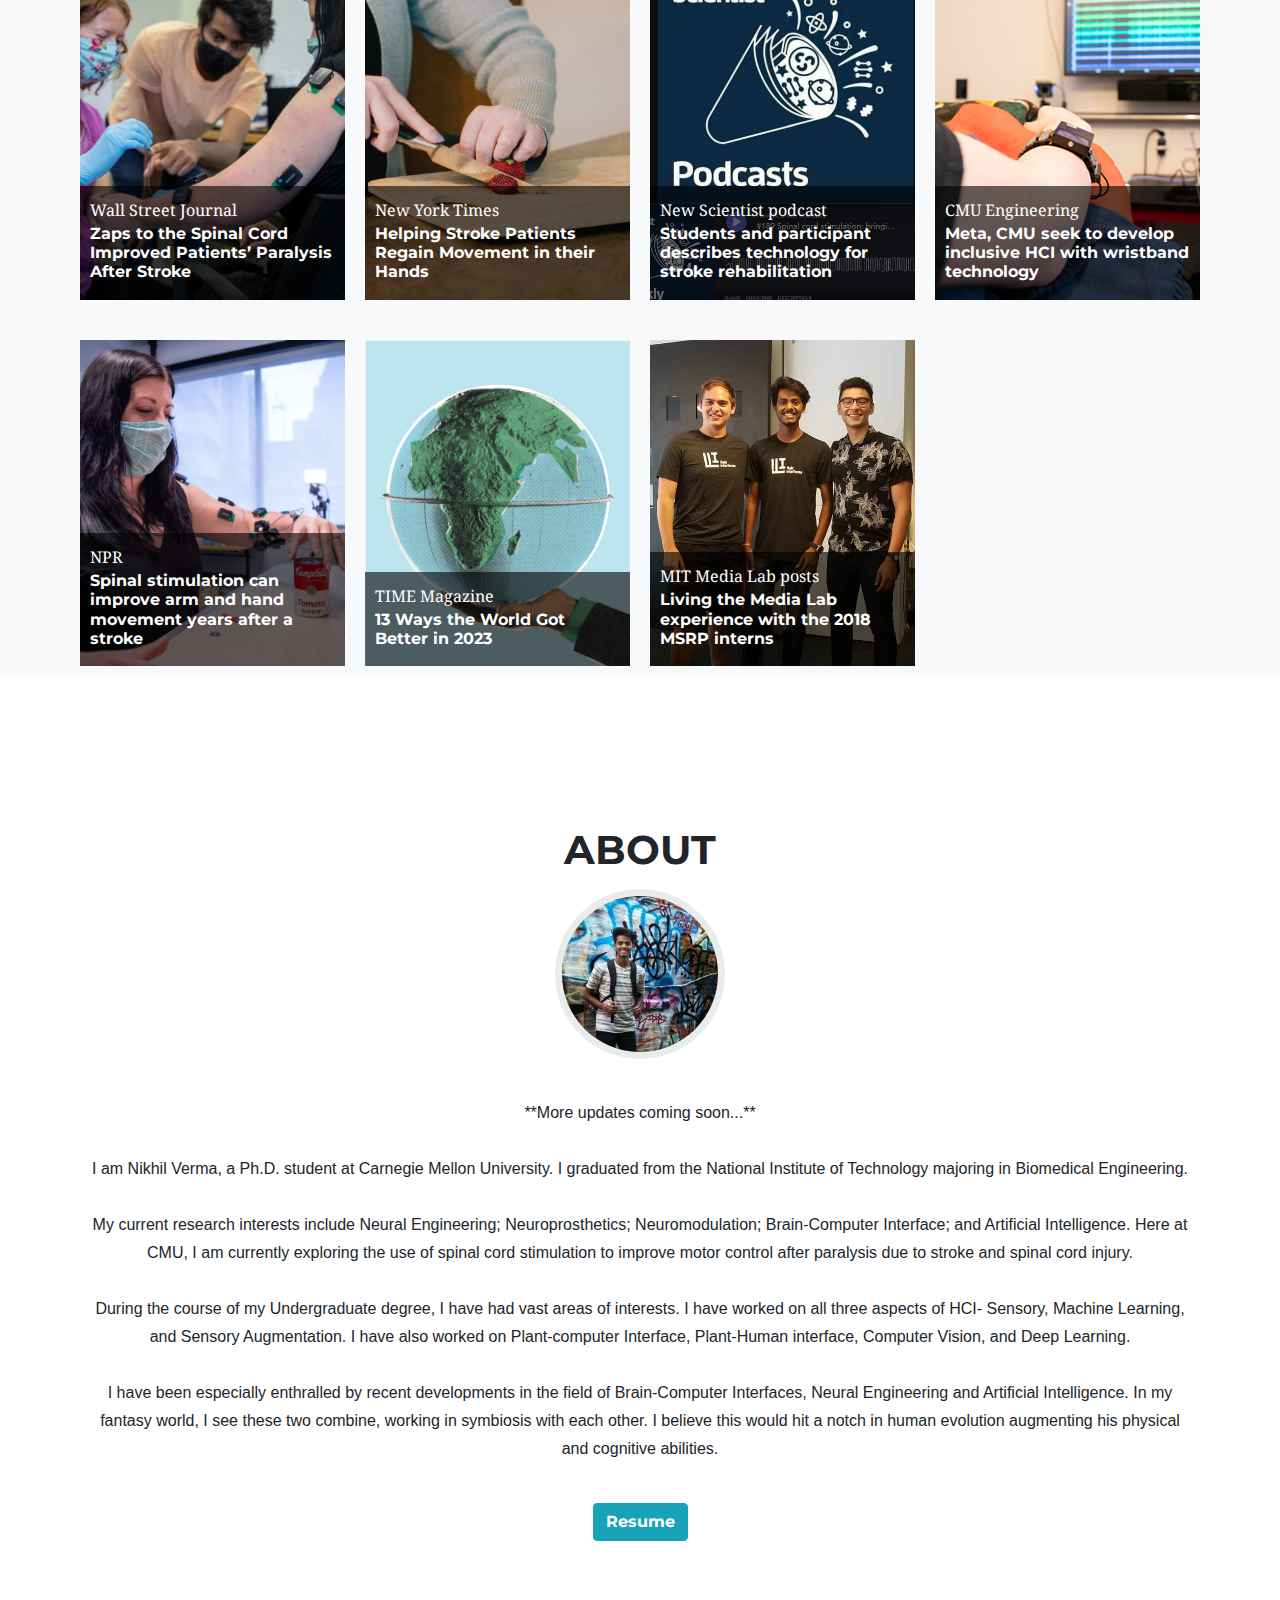
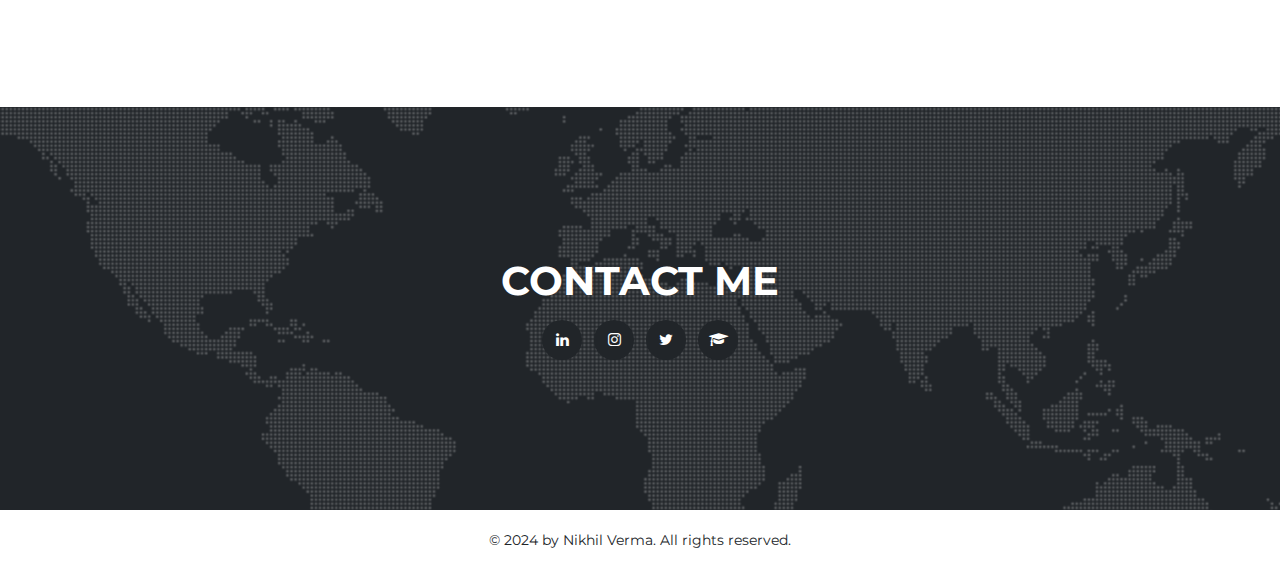
==== commit 2370e316: "added projects" ====
--- a/index.html
+++ b/index.html
@@ -21,6 +21,106 @@
   <link href="css/agency.min.css" rel="stylesheet">
   <!-- <link href="css/agency.css" rel="stylesheet"> -->
   <style>
+/* Full-Screen Header */
+  .masthead {
+    height: 100vh;
+    display: flex;
+    justify-content: center;
+    align-items: center;
+    background: url('img/about/logo.jpg') no-repeat center center;
+    background-size: cover;
+    position: relative;
+  }
+  
+	html {
+    scroll-behavior: smooth;
+  }    
+	/* Scroll-Down Button Styles */
+  .scroll-down {
+    position: absolute;
+    bottom: 20px;
+    left: 50%;
+    transform: translateX(-50%);
+    color: black; /* Change this to black if your background is white */
+    font-size: 2em;
+    text-decoration: none;
+    animation: bounce 2s infinite;
+  }
+
+  @keyframes bounce {
+    0%, 20%, 50%, 80%, 100% {
+      transform: translateY(0);
+    }
+    40% {
+      transform: translateY(-15px);
+    }
+    60% {
+      transform: translateY(-10px);
+    }
+  }
+
+
+
+    .grid-container {
+      display: grid;
+      grid-template-columns: repeat(auto-fill, minmax(250px, 1fr));
+      gap: 40px 20px;
+      padding: 10px;
+    }
+
+    .grid-item {
+      position: relative;
+      overflow: hidden;
+    }
+
+    .grid-item:hover{
+      box-shadow: 0 8px 17px 0 rgba(0, 0, 0, 0.2), 0 6px 20px 0 rgba(0, 0, 0, 0.19);
+    }
+
+    .grid-item img {
+      width: 100%;
+	  height: 100%;
+      display: block;
+      object-fit: cover;
+      object-position: center;
+    }
+
+    .overlay {
+      position: absolute;
+      bottom: 0;
+      background: rgba(0, 0, 0, 60%);
+      color: white;
+      width: 100%;
+      text-align: left;
+      padding: 10px;
+      box-sizing: border-box;
+    }
+	
+	.overlay h6 {
+      font-weight: 700;
+      font-family: Montserrat, -apple-system, BlinkMacSystemFont, 'Segoe UI', Roboto, 'Helvetica Neue', Arial, sans-serif, 'Apple Color Emoji', 'Segoe UI Emoji', 'Segoe UI Symbol', 'Noto Color Emoji';
+    }
+
+    .overlay p {
+      margin: 0;
+      font-size: 16px;
+      font-family: 'Droid Serif', -apple-system, BlinkMacSystemFont, 'Segoe UI', Roboto, 'Helvetica Neue', Arial, sans-serif, 'Apple Color Emoji', 'Segoe UI Emoji', 'Segoe UI Symbol', 'Noto Color Emoji';
+    }
+
+    .overlay a {
+      color: #f0f0f0;
+      text-decoration: none;
+      font-weight: bold;
+      font-family: 'Droid Serif', -apple-system, BlinkMacSystemFont, 'Segoe UI', Roboto, 'Helvetica Neue', Arial, sans-serif, 'Apple Color Emoji', 'Segoe UI Emoji', 'Segoe UI Symbol', 'Noto Color Emoji';
+
+    }
+
+    .overlay a:hover {
+      text-decoration: underline;
+    }
+
+
+    /* old css */
     #topBtn {
       display: inline-block;
       background-color: #858984;
@@ -139,6 +239,16 @@
   <!-- Navigation -->
   <!-- Back to top button -->
   <a id="topBtn"></a>
+  
+  <!--<header class="masthead">
+    <div class="container">
+      <div class="intro-text" style="height:653px;color:black;margin-top:-80px;font-size:4.589999em;">
+        Nikhil Verma
+      </div>
+    </div>
+  </header>-->
+  
+  <header class="masthead" style="height: 100vh; display: flex; justify-content: center; align-items: center; background-size: cover;">
   <nav class="navbar navbar-expand-lg navbar-dark fixed-top" id="mainNav">
     <div class="container">
       <a class="navbar-brand js-scroll-trigger" href="#page-top" style="color:black;"><span><i
@@ -154,9 +264,9 @@
           <li class="nav-item">
             <a class="nav-link js-scroll-trigger" href="#portfolio"><b>Portfolio</b></a>
           </li>
-          <!-- <li class="nav-item">
+          <li class="nav-item">
             <a class="nav-link js-scroll-trigger" href="#press"><b>Press</b></a>
-          </li>  -->
+          </li>
           <li class="nav-item">
             <a class="nav-link js-scroll-trigger" href="#about"><b>About</b></a>
           </li>
@@ -170,15 +280,16 @@
       </div>
     </div>
   </nav>
-  <!-- Header --> <br>
-  <br> <br>
-  <header class="masthead">
-    <div class="container">
-      <div class="intro-text" style="height:653px;color:black;margin-top:-80px;font-size:4.589999em;">
-        NIKHIL VERMA
-      </div>
-    </div>
-  </header>
+  <div class="container">
+    <div class="intro-text" style="font-size: 5em; color: Black; text-align: center;">
+      NIKHIL VERMA
+    </div>
+  </div>
+</header>
+
+<!-- Scroll-Down Button -->
+<a href="#portfolio" class="scroll-down">&#8595;</a>
+
 
   <section class="bg-light" id="portfolio" style="padding-bottom: 0px">
     <div class="container">
@@ -201,18 +312,18 @@
           </div>
         </div>
 
-<!--         <div class="col-md-4 col-sm-6 portfolio-item" data-toggle="modal" href="#portfolioModal12">
+        <div class="col-md-4 col-sm-6 portfolio-item" data-toggle="modal" href="#portfolioModal12">
           <a class="portfolio-link">
             <div class="portfolio-hover">
             </div>
-            <img class="img-fluid" src="img/about/ossur foot.png" alt="" style="width: 400px;height: 270px;">
+            <img class="img-fluid" src="img/about/wb_signals.png" alt="" style="width: 400px;height: 270px;">
           </a>
           <div class="portfolio-caption">
-            <h5>--p2--</h5>
-          </div>
-        </div> -->
-
-<!--         <div class="col-md-4 col-sm-6 portfolio-item" data-toggle="modal" href="#portfolioModal13">
+            <h5>--Meta, CMU collaboration for inclusive human-computer interactions--</h5>
+          </div>
+        </div>
+
+        <!--         <div class="col-md-4 col-sm-6 portfolio-item" data-toggle="modal" href="#portfolioModal13">
           <a class="portfolio-link">
             <div class="portfolio-hover">
             </div>
@@ -375,25 +486,105 @@
   </section>
   <!-- Team -->
 
-    <!--press -->
-<!--   <section id="press" style="color:black;">
+  <!--press -->
+
+  <section class="bg-light" id="press" style="padding-bottom: 0px">
     <div class="container">
       <div class="row">
-        <div class="col-lg-12 ">
-          <center>
-            <h2 class="section-heading text-uppercase">Press</h2>
-
-            <div class="flex-center">
-
-            </div>
-          </center>
-        </div>
-      </div>
-      <center>
-
-      </center>
-    </div>
-  </section> -->
+        <div class="col-lg-12 text-center">
+          <h2 class="section-heading text-uppercase">Press</h2>
+        </div>
+      </div>
+      <div class="row" style="display: grid;">
+        <div class="grid-container">
+
+		  
+          <div class="grid-item">
+            <a href="https://www.wsj.com/articles/zaps-to-the-spinal-cord-improved-patients-paralysis-after-stroke-dadfd336"
+              target="_blank">
+              <img src="img/press/wsj.jpeg" alt="Image 1">
+              <div class="overlay">
+                <p>Wall Street Journal</p>
+                <h6>Zaps to the Spinal Cord Improved Patients’ Paralysis After Stroke</h6>
+              </div>
+            </a>
+          </div>
+		  
+          <div class="grid-item">
+            <a href="https://www.nytimes.com/2023/02/20/health/stroke-treatment-stimulation.html?smid=li-share"
+              target="_blank">
+              <img src="img/press/nytimes.jpg" alt="nytimes">
+              <div class="overlay">
+                <p>New York Times</p>
+                <h6>Helping Stroke Patients Regain Movement in their Hands</h6>
+              </div>
+            </a>
+          </div>
+		  
+          <div class="grid-item">
+            <a href="https://www.newscientist.com/podcasts/189-spinal-cord-stimulation-bringing-movement-back-to-paralysed-stroke-survivors/"
+              target="_blank">
+              <img src="img/press/newscientist.jpg" alt="Image 3">
+              <div class="overlay">
+                <p>New Scientist podcast</p>
+                <h6>Students and participant describes technology for stroke rehabilitation</h6>
+              </div>
+            </a>
+          </div>
+          <div class="grid-item">
+            <a href="https://engineering.cmu.edu/news-events/news/2024/07/09-wearable-sensing-tech.html"
+              target="_blank">
+              <img src="img/press/wb_signals.png" alt="Image 4">
+              <div class="overlay">
+                <p>CMU Engineering</p>
+                <h6>Meta, CMU seek to develop inclusive HCI with wristband technology</h6>
+              </div>
+            </a>
+          </div>
+		  
+		  
+          <div class="grid-item">
+            <a href="https://www.npr.org/sections/health-shots/2023/02/20/1158000658/spinal-stimulation-can-improve-arm-and-hand-movement-years-after-a-stroke"
+              target="_blank">
+              <img src="img/press/npr.png" alt="Image 3">
+              <div class="overlay">
+                <p>NPR</p>
+                <h6>Spinal stimulation can improve arm and hand movement years after a stroke</h6>
+              </div>
+            </a>
+          </div>
+		  
+		  <div class="grid-item">
+            <a href="https://time.com/6550576/13-ways-the-world-got-better-in-2023/"
+              target="_blank">
+              <img src="img/press/TIME.jpg" alt="Image 1">
+              <div class="overlay">
+                <p>TIME Magazine</p>
+                <h6>13 Ways the World Got Better in 2023</h6>
+              </div>
+            </a>
+          </div>
+		  
+          <div class="grid-item">
+            <a href="https://www.media.mit.edu/posts/2018-msrp-interns/"
+              target="_blank">
+              <img src="img/press/mitmedialab.png" alt="Image 1">
+              <div class="overlay">
+                <p>MIT Media Lab posts</p>
+                <h6>Living the Media Lab experience with the 2018 MSRP interns</h6>
+              </div>
+            </a>
+          </div>
+		  
+
+          <!-- Add more grid items as needed -->
+        </div>
+
+
+
+      </div>
+    </div>
+  </section>
 
 
   <!-- About -->
@@ -432,6 +623,7 @@
             <br>
             <br>
             I am Nikhil Verma, a Ph.D. student at Carnegie Mellon University. I graduated from the National Institute of Technology majoring in Biomedical Engineering.
+															
             <br>
             <br>
 	    My current research interests include Neural Engineering; Neuroprosthetics; Neuromodulation; Brain-Computer Interface; and Artificial Intelligence. Here at CMU, I am currently exploring the
@@ -482,28 +674,30 @@
             <div class="flex-center">
               <ul class="list-inline social-buttons">
                 <li class="list-inline-item">
-                  <a href="https://www.linkedin.com/in/nikhil-verma-bme" target="_blank">
+                  <a href="https://www.linkedin.com/in/nikhil-verma-bme" target="_blank" title="LinkedIn">
                     <i class="fa fa-brands fa-linkedin"></i>
                   </a>
                 </li>
                 <li class="list-inline-item">
-                  <a href="https://www.instagram.com/nikhil._.verma/?hl=en" target="_blank"> 
+                  <a href="https://www.instagram.com/nikhil._.verma/?hl=en" target="_blank" title="Instagram">
                     <i class="fa fa-brands fa-instagram fa-beat"></i>
-<!--                     <i class="fa fa-brands fa-square-instagram"></i> -->
+                    <!--                     <i class="fa fa-brands fa-square-instagram"></i> -->
                   </a>
                 </li>
-<!--                 <li class="list-inline-item">
-                  <a href="https://www.facebook.com/nikhil.verma.543" target="_blank"> <i
-                      class="fa fa-facebook"></i></a>
+                <!--                 <li class="list-inline-item">
+                  <a href="https://www.facebook.com/nikhil.verma.543" target="_blank"  title="LinkedIn"> 
+                    <i class="fa fa-facebook"></i>
+                  </a>
                 </li> -->
                 <li class="list-inline-item">
-                  <a href="https://x.com/verma_nikhil96" target="_blank"> 
-<!--                     <i class="fa fa-brands fa-x-twitter"></i> -->
+                  <a href="https://x.com/verma_nikhil96" target="_blank" title="Twitter">
+                    <!--                     <i class="fa fa-brands fa-x-twitter"></i> -->
                     <i class="fa fa-brands fa-twitter"></i>
                   </a>
                 </li>
                 <li class="list-inline-item">
-                  <a href="https://scholar.google.ch/citations?hl=en&user=K214kB4AAAAJ" target="_blank"> 
+                  <a href="https://scholar.google.ch/citations?hl=en&user=K214kB4AAAAJ" target="_blank"
+                    title="Google scholar">
                     <i class="fa fa-solid fa-graduation-cap"></i>
                   </a>
                 </li>
@@ -512,9 +706,6 @@
           </center>
         </div>
       </div>
-      <center>
-
-      </center>
     </div>
   </section>
   <footer>
@@ -549,9 +740,9 @@
                   to Restore Movement after Stroke</p>
                 <!-- <p class="item-intro" style="margin-top: -10px;font-size: 20px;font-family: sans-serif; color: black;">
                     { Biomimetic Robotics, Arduino, Biomechanics}</p> -->
-                <img class="img-fluid d-block mx-auto" src="img/about/scs_stroke.jpg" alt="">
-                <p style="font-family: sans-serif;margin-top: -30px; ">
-                  <i style="font-family: sans-serif;position: relative;">Fig: Participant using Portable iBCI system</i>
+                <img class="img-fluid d-block mx-auto" src="img/about/scs_stroke.jpg" alt="" style="max-width:75%; height:auto;">
+                <p style="font-family: sans-serif;margin-top: -30px; ">
+                  <i style="font-family: sans-serif;position: relative;">Fig: Illustration of Epidural SCS system for movement restoration after stroke</i>
                 </p>
                 <br><br>
                 <p style="font-family: sans-serif;text-align: justify;">Cerebral strokes can disrupt descending commands from motor cortical areas
@@ -564,16 +755,7 @@
 				functional movements, thereby enabling participants to perform movements that they could not perform without spinal cord stimulation.
 				Both participants retained some of these improvements even without stimulation and no serious adverse events were reported.
 				While we cannot conclusively evaluate safety and efficacy from two participants, our data provide promising, albeit preliminary, 
-				evidence that spinal cord stimulation could be an assistive as well as a restorative approach for upper-limb recovery after stroke.
-<!--                   <br><br>
-                  I worked on the graphical user interface and development of the interface between differentsoftware
-                  modules for controlling a tablet PC through brain computer interface. The goal was totransition from
-                  an experiment system, where the developer setup the task for the participant to asystem available to
-                  an end user where the participant to can independently setup (maybe withthe help of the user) and use
-                  the system at home. When the user was able to use the system, itwas evaluated addressing the whole
-                  user experience. The iBCI user experience was thencompared to that of touch screen input by a
-                  participant with tetraplegia who retained the use ofhis proximal arm but had impaired hand function.
-                  <br> -->
+
                 </p>
                 <!--<a href="www.nitrr.ac.in" style="color: blue;font-family: sans-serif;">Dummmy</a>-->
                 <br><br>
@@ -582,24 +764,6 @@
                     <source src="img/about/scs_video.mp4" type="video/mp4">
                   </video>
                 </div>
-                <!-- <br><br>
-                <img class="img-fluid d-block mx-auto" src="img/about/GUI.png" alt="">
-                <p style="font-family: sans-serif;margin-top: -30px; ">
-                  <i style="font-family: sans-serif;position: relative;">Fig: Graphical User Interface of the system and
-                    painting made by the participant using BCIcontrol</i>
-                </p>
-                <br><br>
-                <p style="font-family: sans-serif;text-align: justify;">The participant was able to use a 3 DOF decoder
-                  to complete the center-out task and the shape
-                  tracing task. The user experience assessment revealed high effectiveness (accuracy, low error)
-                  and an overall good match between the user and the assistive device which suggests the user
-                  was rather satisfied with the system when assessed using various questionnaire.</p>
-                <br><br>
-                <img class="img-fluid d-block mx-auto" src="img/about/shape tracing.png" alt="">
-                <p style="font-family: sans-serif;margin-top: -30px; ">
-                  <i style="font-family: sans-serif;position: relative;">Fig: Shape tracing accuracy result comparison
-                    of BCI control and Stylus control.</i>
-                </p> -->
               </div>
               <div class="modal-footer">
                 <button type="button" class="btn btn-info btn-sm" data-dismiss="modal">Other Projects</button>
@@ -610,6 +774,8 @@
       </div>
     </div>
   </div>
+  
+  
 
   <!-- project 12 -->
   <div class="portfolio-modal modal fade" id="portfolioModal12" tabindex="-1" role="dialog" aria-hidden="true">
@@ -621,62 +787,22 @@
         </div>
         <div class="container">
           <div class="row">
-            <p class="text-muted"><b style="font-family: sans-serif;">Date: </b></p>
+            <p class="text-muted"><b style="font-family: sans-serif;">Date: October 2023 -Present</b></p>
             <div class="col-lg-12 mx-auto">
               <div class="modal-body">
                 <!-- Project Details Go Here -->
                 <!-- <h2 class="text-uppercase">Small Mouth</h2> -->
-                <p class="item-intro text-muted" style="font-size: 25px ;margin-top: -15px;">Portable Intracortical
-                  Brain-Computer Interface System</p>
+                <p class="item-intro text-muted" style="font-size: 25px ;margin-top: -15px;">Myoelectric interfaces for inclusive human-computer interactions</p>
                 <!-- <p class="item-intro" style="margin-top: -10px;font-size: 20px;font-family: sans-serif; color: black;">
                     { Biomimetic Robotics, Arduino, Biomechanics}</p> -->
-                <img class="img-fluid d-block mx-auto" src="img/about/Portable_BCI.jpg" alt="">
-                <p style="font-family: sans-serif;margin-top: -30px; ">
-                  <i style="font-family: sans-serif;position: relative;">Fig: Participant using Portable iBCI system</i>
-                </p>
-                <br><br>
-                <p style="font-family: sans-serif;text-align: justify;">Intracortical brain-computer interface (iBCI)
-                  research has demonstrated the ability for peoplewith paralysis to control computers. However, most of
-                  these demonstrations have been limitedto lab settings and there has been a gap in bringing it to the
-                  end-user. The majority of thesestudies have evaluated the system based on its usability. However,
-                  these cover only a part ofuser experience namely the pragmatic qualities, and not its hedonic
-                  qualities. In order to designa system that is user centered, there needs to be an iterative design
-                  process between thedeveloper and the user, which addresses the whole user experience.
-                  <br><br>
-                  I worked on the graphical user interface and development of the interface between differentsoftware
-                  modules for controlling a tablet PC through brain computer interface. The goal was totransition from
-                  an experiment system, where the developer setup the task for the participant to asystem available to
-                  an end user where the participant to can independently setup (maybe withthe help of the user) and use
-                  the system at home. When the user was able to use the system, itwas evaluated addressing the whole
-                  user experience. The iBCI user experience was thencompared to that of touch screen input by a
-                  participant with tetraplegia who retained the use ofhis proximal arm but had impaired hand function.
-                  <br>
-                </p>
-                <!--<a href="www.nitrr.ac.in" style="color: blue;font-family: sans-serif;">Dummmy</a>-->
-                <br>
-                <div class="embed-responsive embed-responsive-16by9" style="overflow:auto;">
-                  <video controls="controls">
-                    <source src="img/about/BCI_control.mp4" type="video/mp4">
-                  </video>
-                </div>
-                <br><br>
-                <img class="img-fluid d-block mx-auto" src="img/about/GUI.png" alt="">
-                <p style="font-family: sans-serif;margin-top: -30px; ">
-                  <i style="font-family: sans-serif;position: relative;">Fig: Graphical User Interface of the system and
-                    painting made by the participant using BCIcontrol</i>
-                </p>
-                <br><br>
-                <p style="font-family: sans-serif;text-align: justify;">The participant was able to use a 3 DOF decoder
-                  to complete the center-out task and the shape
-                  tracing task. The user experience assessment revealed high effectiveness (accuracy, low error)
-                  and an overall good match between the user and the assistive device which suggests the user
-                  was rather satisfied with the system when assessed using various questionnaire.</p>
-                <br><br>
-                <img class="img-fluid d-block mx-auto" src="img/about/shape tracing.png" alt="">
-                <p style="font-family: sans-serif;margin-top: -30px; ">
-                  <i style="font-family: sans-serif;position: relative;">Fig: Shape tracing accuracy result comparison
-                    of BCI control and Stylus control.</i>
-                </p>
+                <video controls poster="img/about/video_cover.png" width="640" height="360">
+					<source src="img/about/wristband_video.mp4" type="video/mp4">
+                </video>
+                <p style="font-family: sans-serif;margin-top: -30px; ">
+                  <i style="font-family: sans-serif;position: relative;">A little something about the project</i>
+                </p>
+                <br><br>
+                <p style="font-family: sans-serif;text-align: justify;">More info coming soon...
               </div>
               <div class="modal-footer">
                 <button type="button" class="btn btn-info btn-sm" data-dismiss="modal">Other Projects</button>
@@ -943,15 +1069,6 @@
                 <!-- <a href="www.nitrr.ac.in" style="color: blue;font-family: sans-serif;">Dummmy</a> -->
                 <br>
                 <br>
-                <!-- <img class="img-fluid d-block mx-auto" src="img/about/sparsh1.jpg" alt="">
-                  <p style="font-family: sans-serif;margin-top: -30px; ">
-             <i> <b style="font-family: sans-serif;position: relative;">In this way</b></i>
-                  </p>
-                  <img class="img-fluid d-block mx-auto" src="img/about/sparsh2.jpg" alt="">
-                  <p style="font-family: sans-serif;margin-top: -30px; ">
-             <i> <b style="font-family: sans-serif;position: relative;">In this way</b></i>
-                  </p> -->
-                <!-- copy till here for captions -->
 
               </div>
               <div class="modal-footer">
@@ -1375,11 +1492,17 @@
               <div class="modal-body">
                 <!-- Project Details Go Here -->
                 <!-- <h2 class="text-uppercase">Small Mouth</h2> -->
-                <p class="item-intro text-muted" style="font-size: 25px ;margin-top: -15px;">EMG Controlled Ankle foot
-                  Prosthesis</p>
-                <!-- <p class="item-intro" style="margin-top: -10px;font-size: 20px;font-family: sans-serif; color: black;">
-                    { Biomimetic Robotics, Arduino, Biomechanics}</p> -->
-                <p style="font-family: sans-serif;text-align: justify;">Lower-limb amputees account for about 70% of an
+				<p class="item-intro text-muted" style="font-size: 25px ;margin-top: -15px;">Real-time neuromusculoskeletal model for myoelectric control of ankle prosthesis</p>
+				<br>
+				<img class="img-fluid d-block mx-auto" src="img/about/LL_img1.png" alt="" style="max-width:80%; height:auto;">
+                <p style="font-family: sans-serif;margin-top: -30px; ">
+                  <i style="font-family: sans-serif;position: relative;">Fig: Schematic representation of musculoskeletal model framework . A) Sample raw and filtered EMG signal B Signal from FSR sensor
+					to detect swing phase of gait C) Musculoskeletal model schema with IMU placement and muscles. D) Predicted ankle angle as an output of the model.</i>
+                </p>
+                <br><br>
+				
+				<p style="font-family: sans-serif;text-align: justify;">
+				Lower-limb amputees account for about 70% of an
                   estimated 185,000 new amputations
                   in the U.S. each year and 1 million worldwide. Current prosthetic systems lack natural
                   feedback and joint control, which, if available, are expected to improve prosthetic use,
@@ -1387,6 +1510,25 @@
                   this issue and my contribution is mainly in developing EMG decoding algorithm to
                   control ankle foot prosthesis with muscle activity and IMU.
                   <br><br>
+				  
+				In this study, a real-time neuromusculoskeletal(NMS) model of the lower limb with two degrees of freedom at knee and ankle joint was developed
+				to receive EMG and limb kinematic signals as input and predict ankle motion as output during target following tasks and swing phase of gait. Our results indicated that the real-time NMS model predicts
+				accurate ankle motion for various target speeds and positions. We also show the performance of the model in predicting ankle kinematics during the swing phase of motion and found mean peak correlation of 0.95
+				between predicted and measured motions across all subjects. The proposed modeling framework can be used for developing powered ankle prosthesis for transtibial amputees.
+                  <br>
+                </p>
+				<br>
+				<img class="img-fluid d-block mx-auto" src="img/about/LL_EMG_video2.gif" alt="" style="max-width:75%; height:auto;">
+
+
+                <p style="font-family: sans-serif;margin-top: -30px; ">
+                  <i style="font-family: sans-serif;position: relative;">Fig: (Left) Testing the EMG-driven muscoskeletal model on healthy individuals. (Right) Validating the model on participant with lower limb amputation</i>
+                </p>
+                <br><br>
+				
+                <p class="item-intro text-muted" style="font-size: 25px ;margin-top: -15px;">Classifying Gait phases using IMU and EMG signal</p>
+
+                <p style="font-family: sans-serif;text-align: justify;">
                   Early Swing and Stance Phase were identified by the determining heel strike and toe-off
                   timestamp using the Force sensor placed on the heel and great toe. The Early and the
                   Late Swing phase transition was identified by the rotation of the shank along the
@@ -1409,7 +1551,7 @@
                 </p>
                 <!--<a href="www.nitrr.ac.in" style="color: blue;font-family: sans-serif;">Dummmy</a>-->
                 <br><br>
-                <img class="img-fluid d-block mx-auto" src="img/about/Picture2.png" alt="">
+                <img class="img-fluid d-block mx-auto" src="img/about/Picture2.png" alt="" style="max-width:75%; height:auto;">
                 <p style="font-family: sans-serif;margin-top: -30px; ">
                   <i style="font-family: sans-serif;position: relative;">Fig: Able Bodied Gait Phase classification (a)
                     Time series Muscle Activations and alocrural joint
@@ -1433,7 +1575,7 @@
                 </p>
 
                 <br><br>
-                <img class="img-fluid d-block mx-auto" src="img/about/RAW_DATA_Final.jpg" alt="">
+                <img class="img-fluid d-block mx-auto" src="img/about/RAW_DATA_Final.jpg" alt="" style="max-width:75%; height:auto;">
                 <p style="font-family: sans-serif;margin-top: -30px; ">
                   <i style="font-family: sans-serif;position: relative;">Fig: Experimental setup with Ankle Torque Rig
                     and EMG Placements: A) Subjects were aligned with their knee at 90 degrees to isometrically move
@@ -1443,7 +1585,7 @@
 
                   <br><br><br>
                   <img class="img-fluid d-block mx-auto"
-                    src="img/about/Correlation in muscle activity vs time lag_minimal.jpg" alt="">
+                    src="img/about/Correlation in muscle activity vs time lag_minimal.jpg" alt="" style="max-width:75%; height:auto;">
                 <p style="font-family: sans-serif;margin-top: -30px; ">
                   <i style="font-family: sans-serif;position: relative;">Figure 2: Temporal alignment and EMG amplitude
                     correlations between the 2 limbs. Mean-max correlations of the Intact vs Residual limb muscles
@@ -1500,4 +1642,4 @@
   </script>
 </body>
 
-</html>
+</html>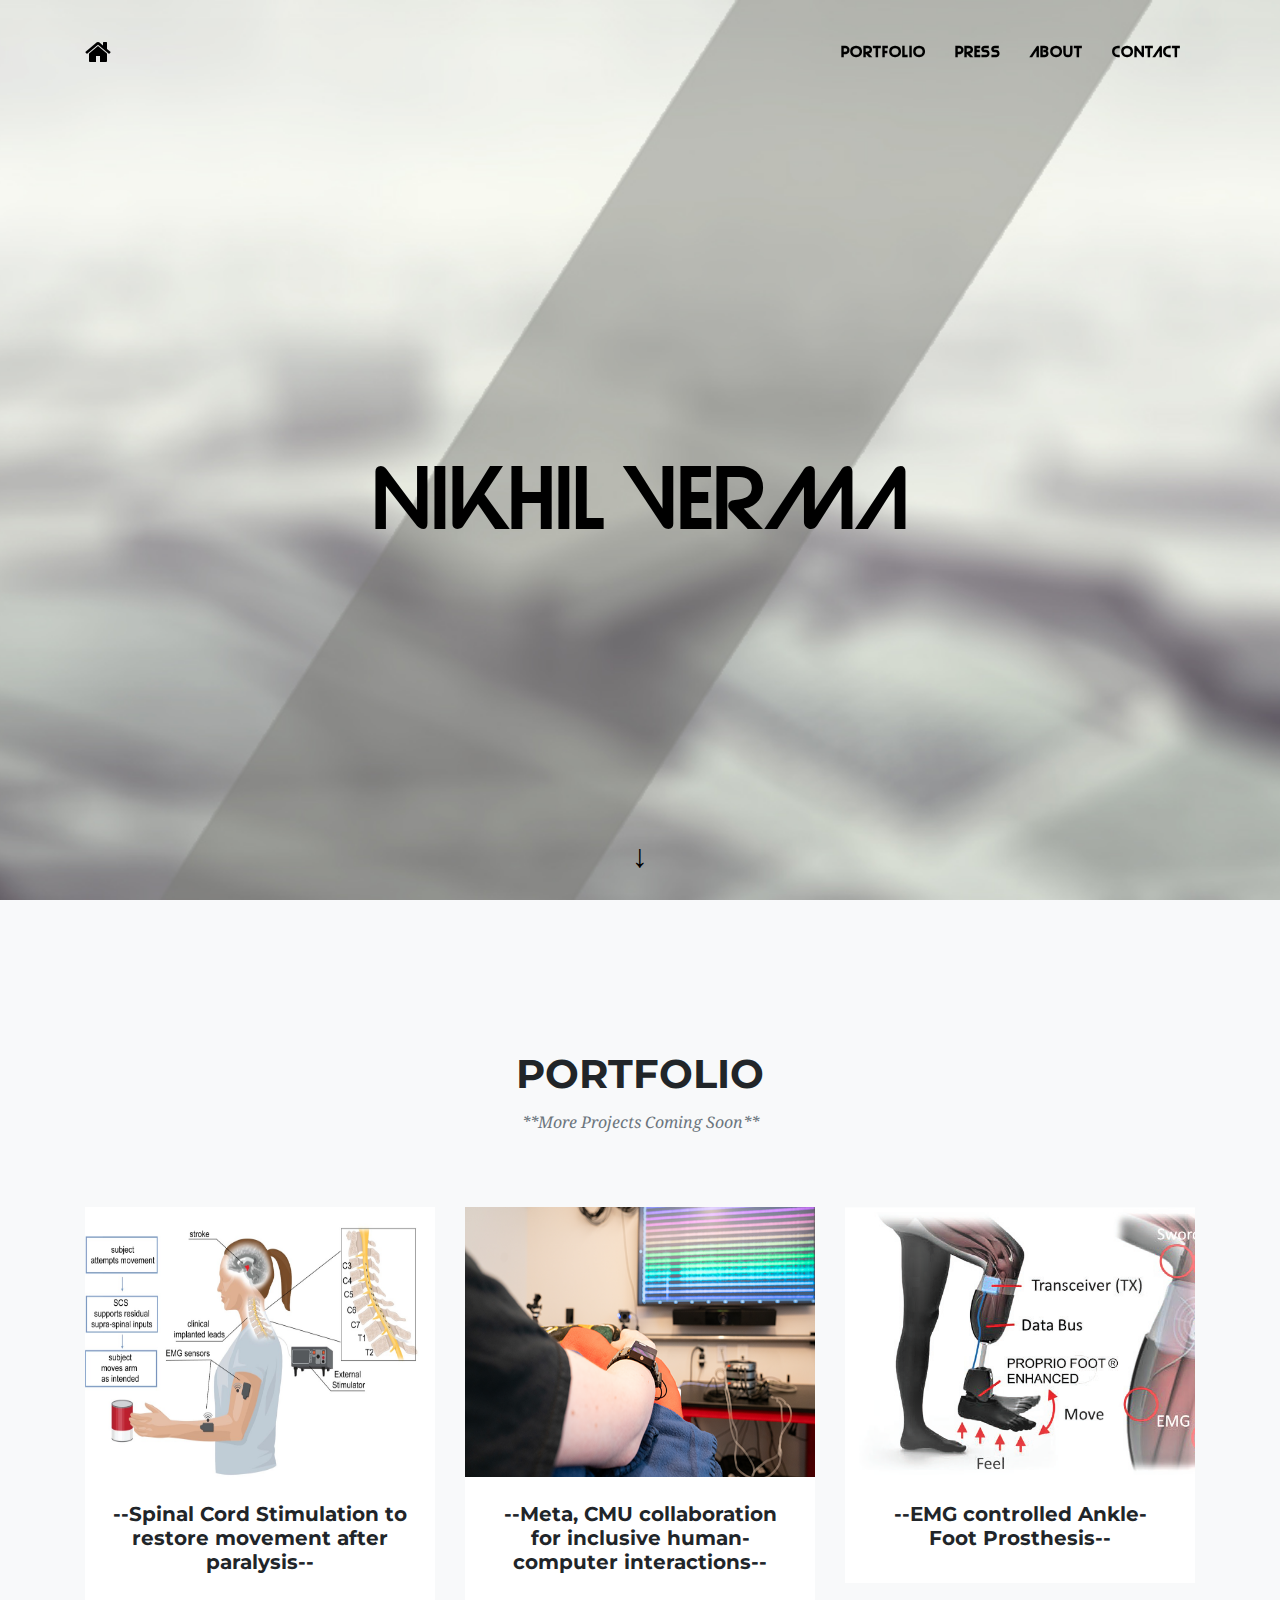
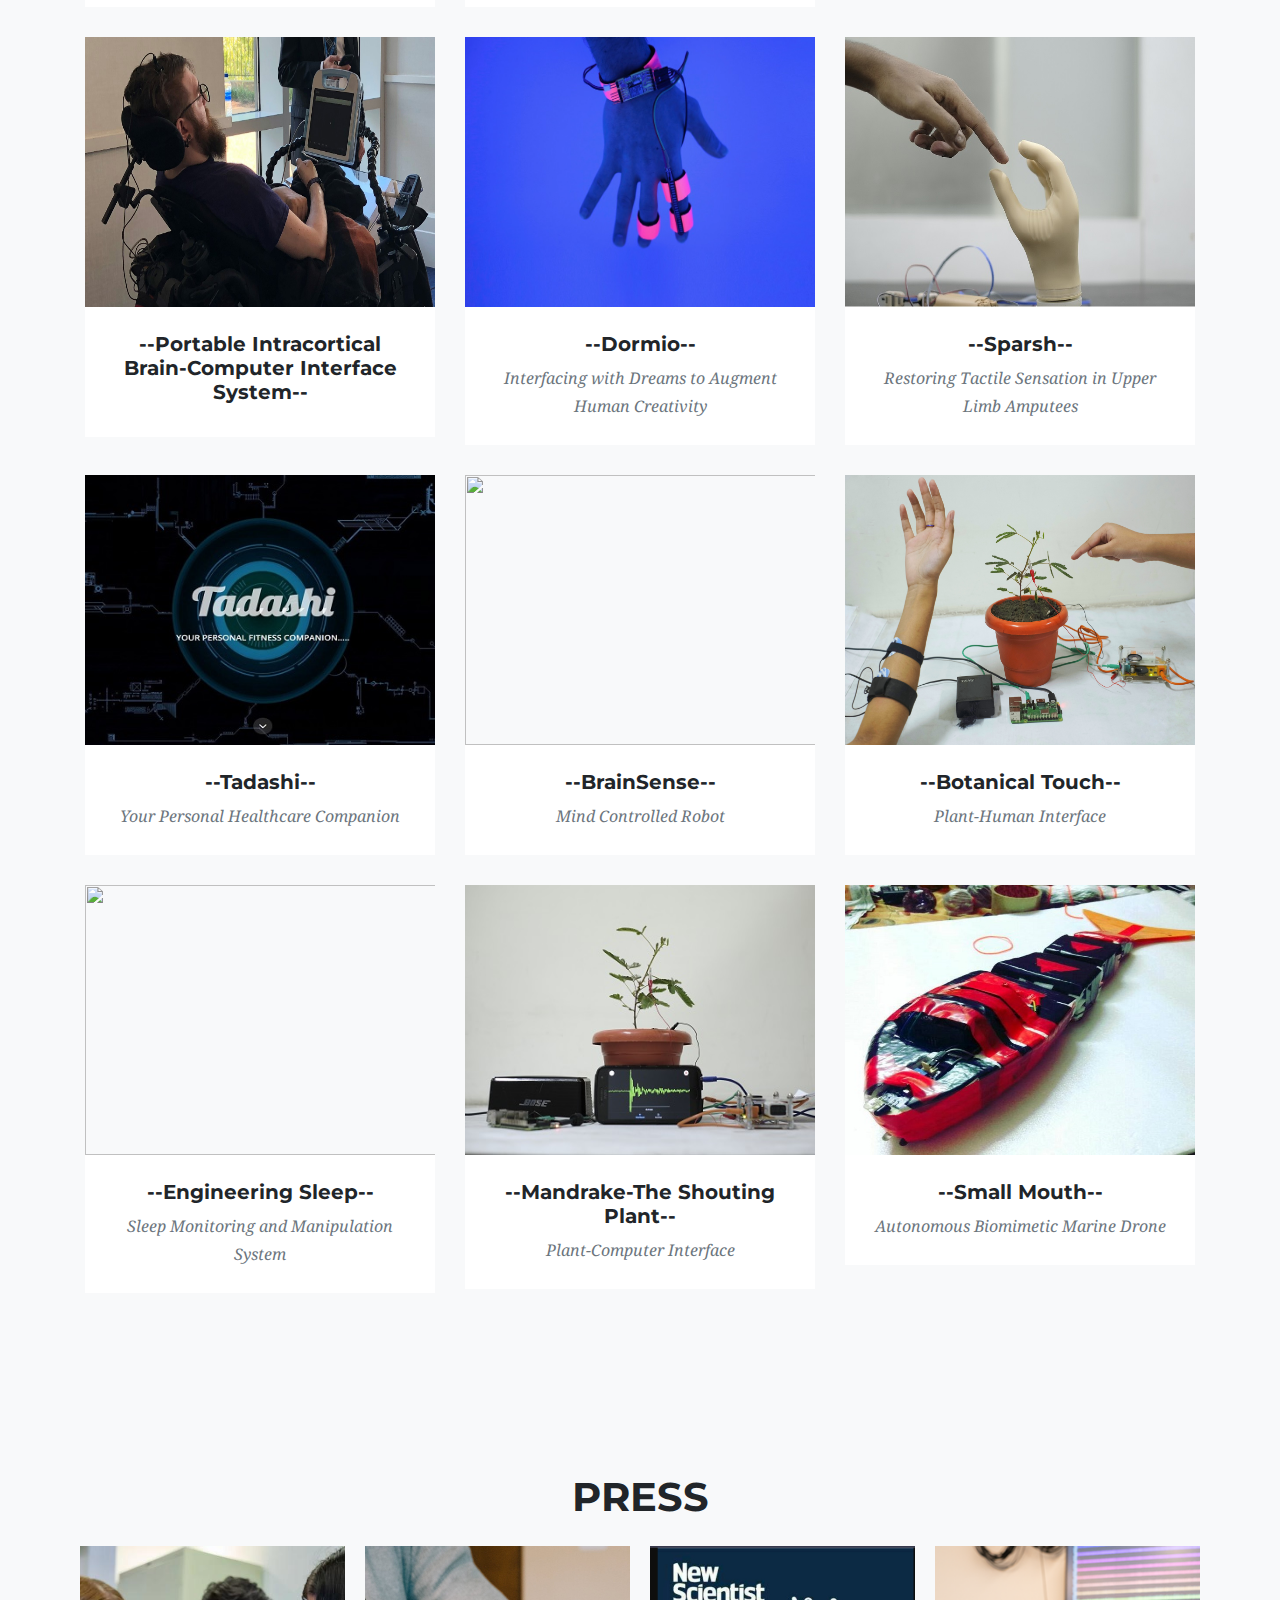
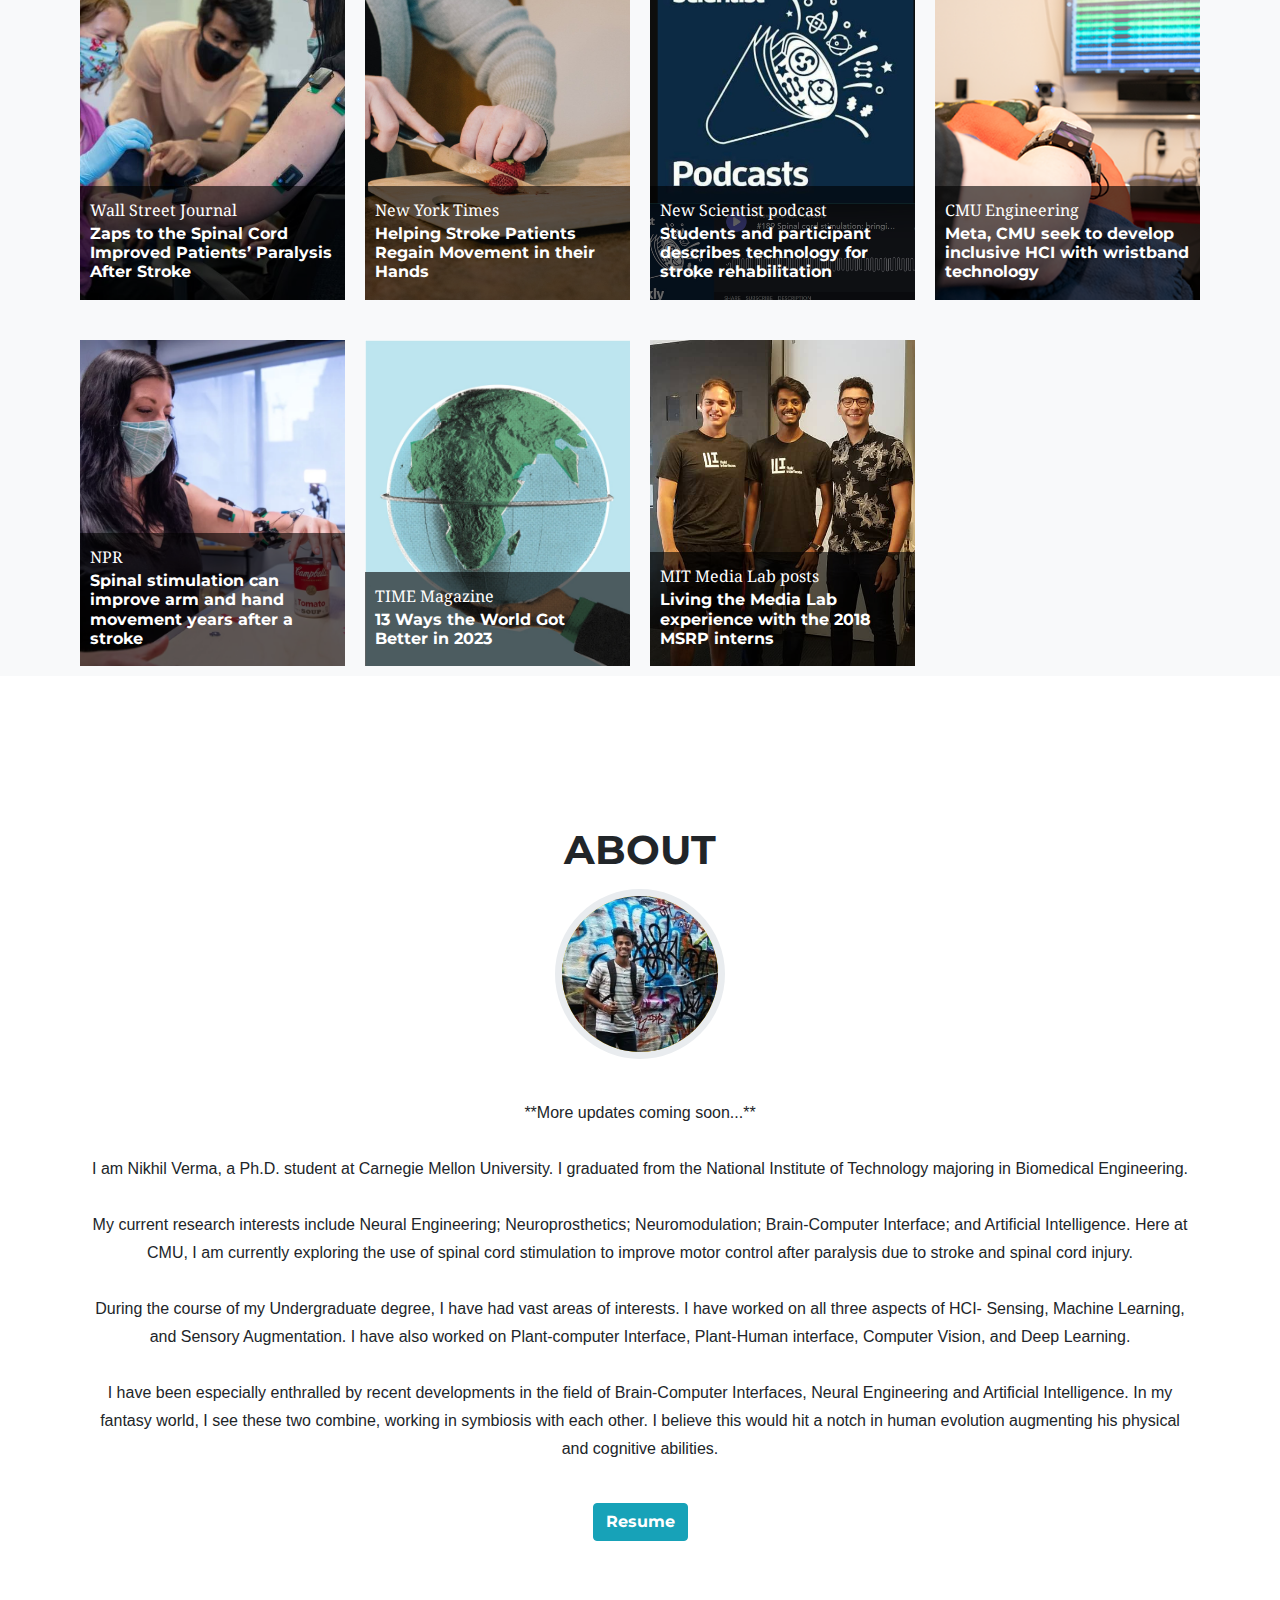
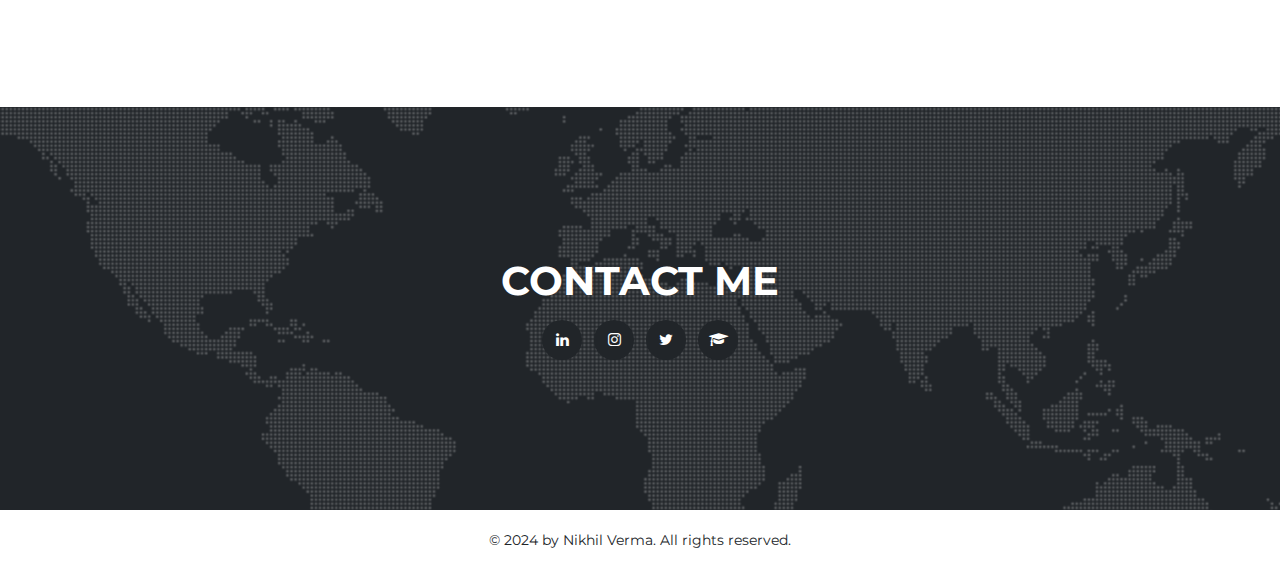
==== commit 0b0286cf: "Update index.html" ====
--- a/index.html
+++ b/index.html
@@ -631,7 +631,7 @@
 	    <br>
             <br>
             During the course of my Undergraduate degree, I have had vast areas of interests. I have worked on all three
-            aspects of HCI- Sensory, Machine Learning, and Sensory Augmentation. I have also worked on Plant-computer
+            aspects of HCI- Sensing, Machine Learning, and Sensory Augmentation. I have also worked on Plant-computer
             Interface, Plant-Human interface, Computer Vision, and Deep Learning.
             <br>
             <br>
